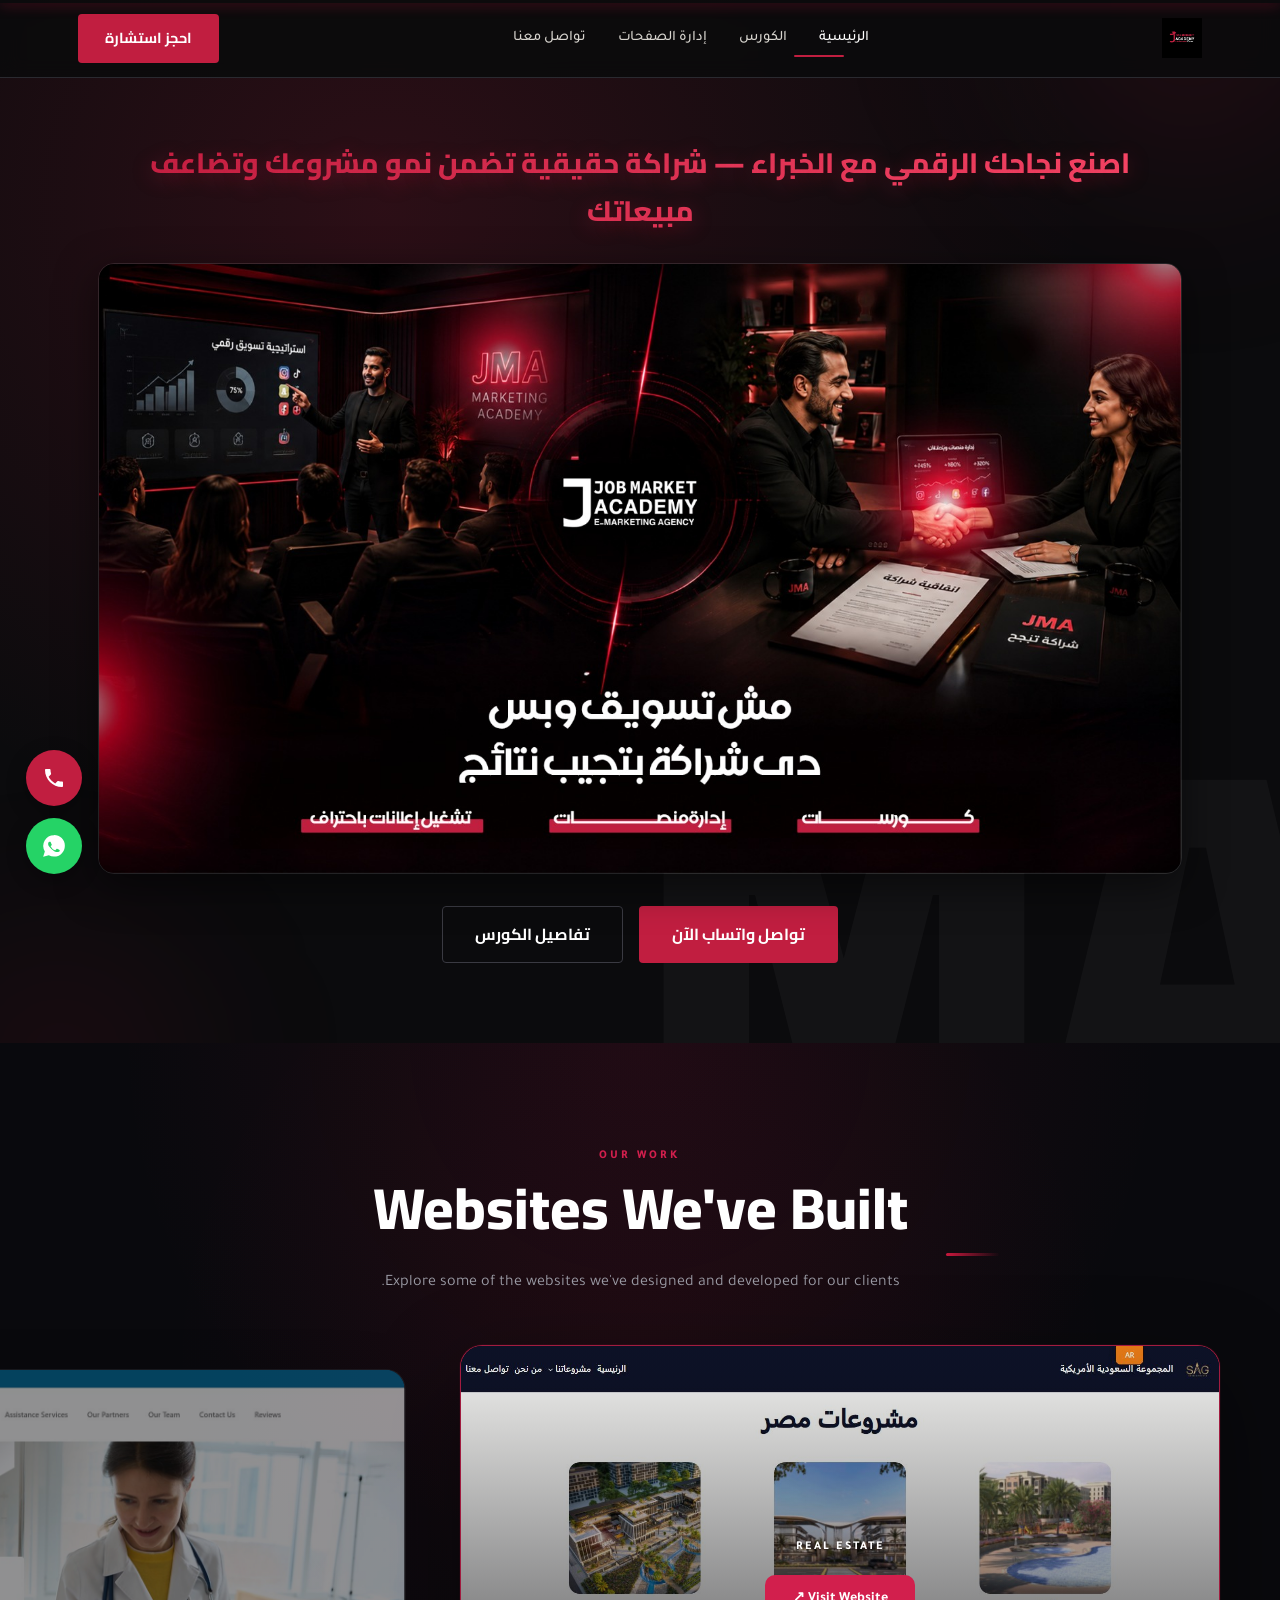
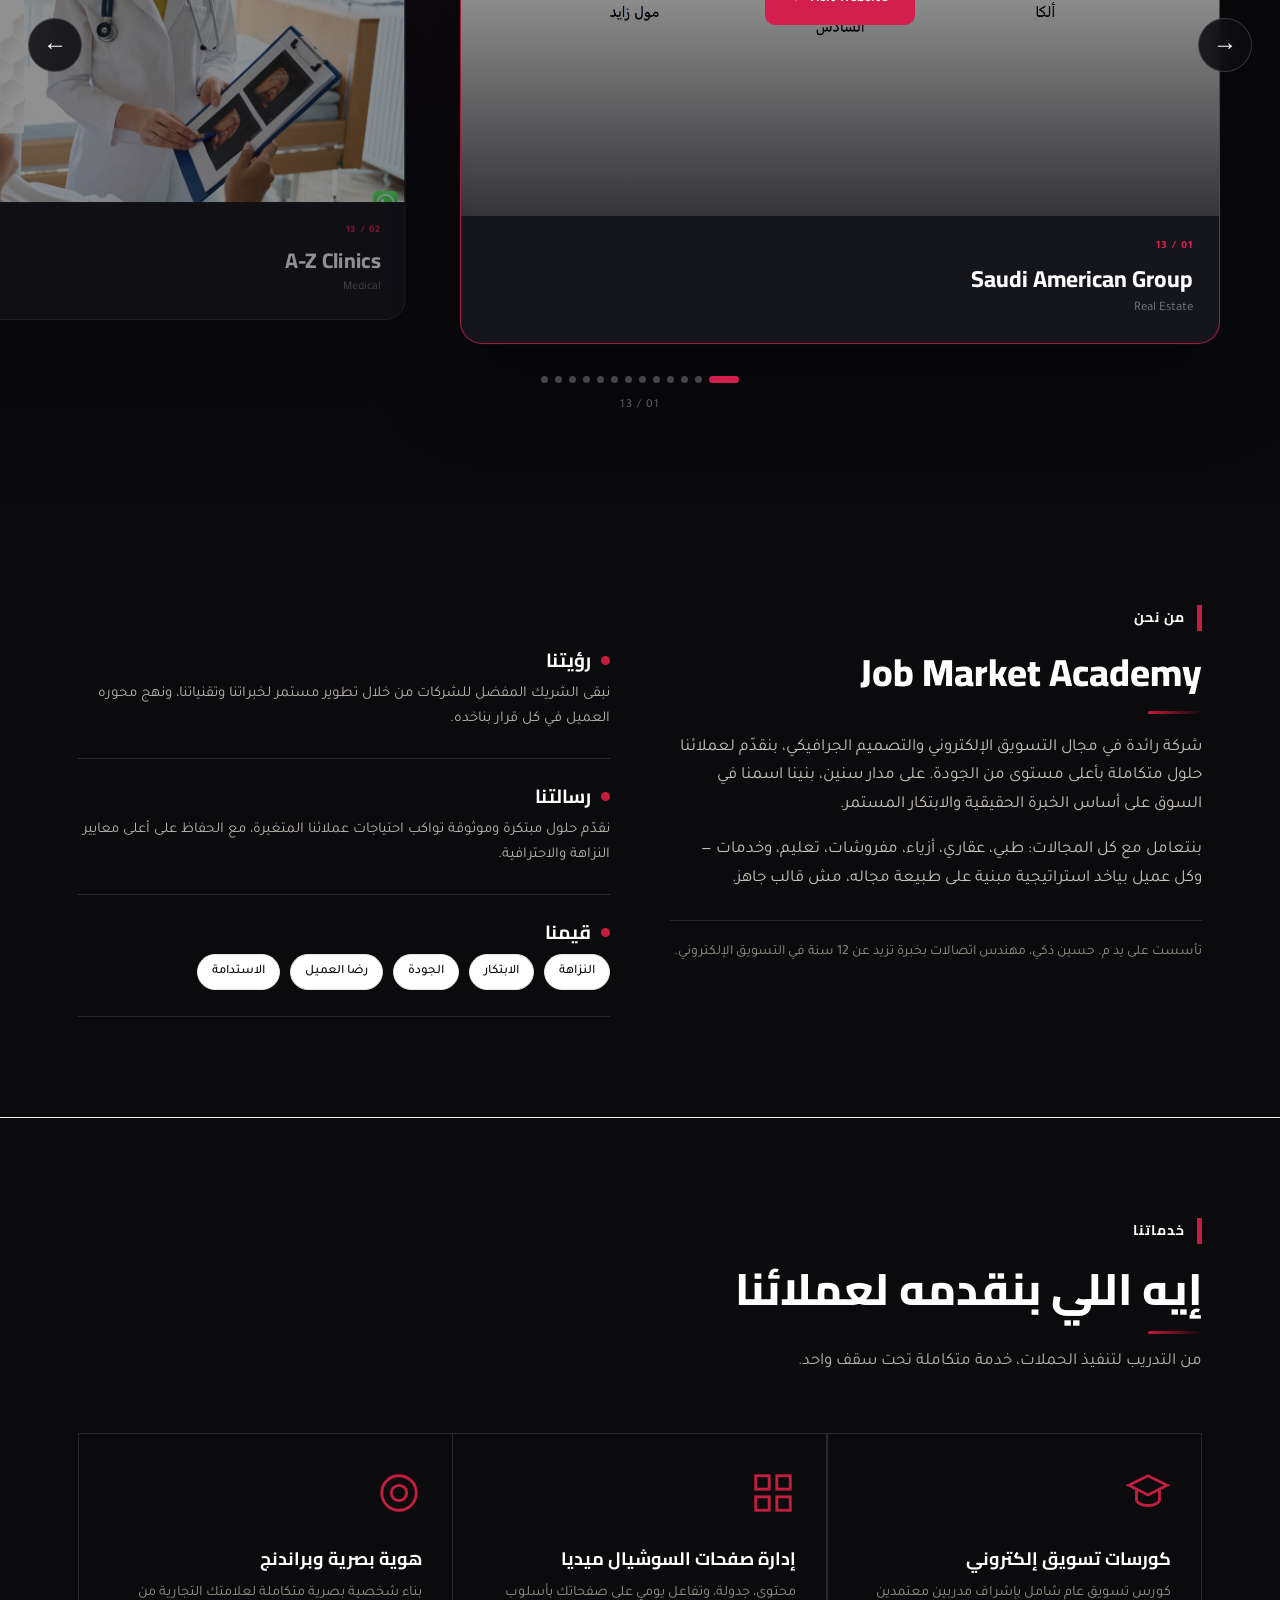
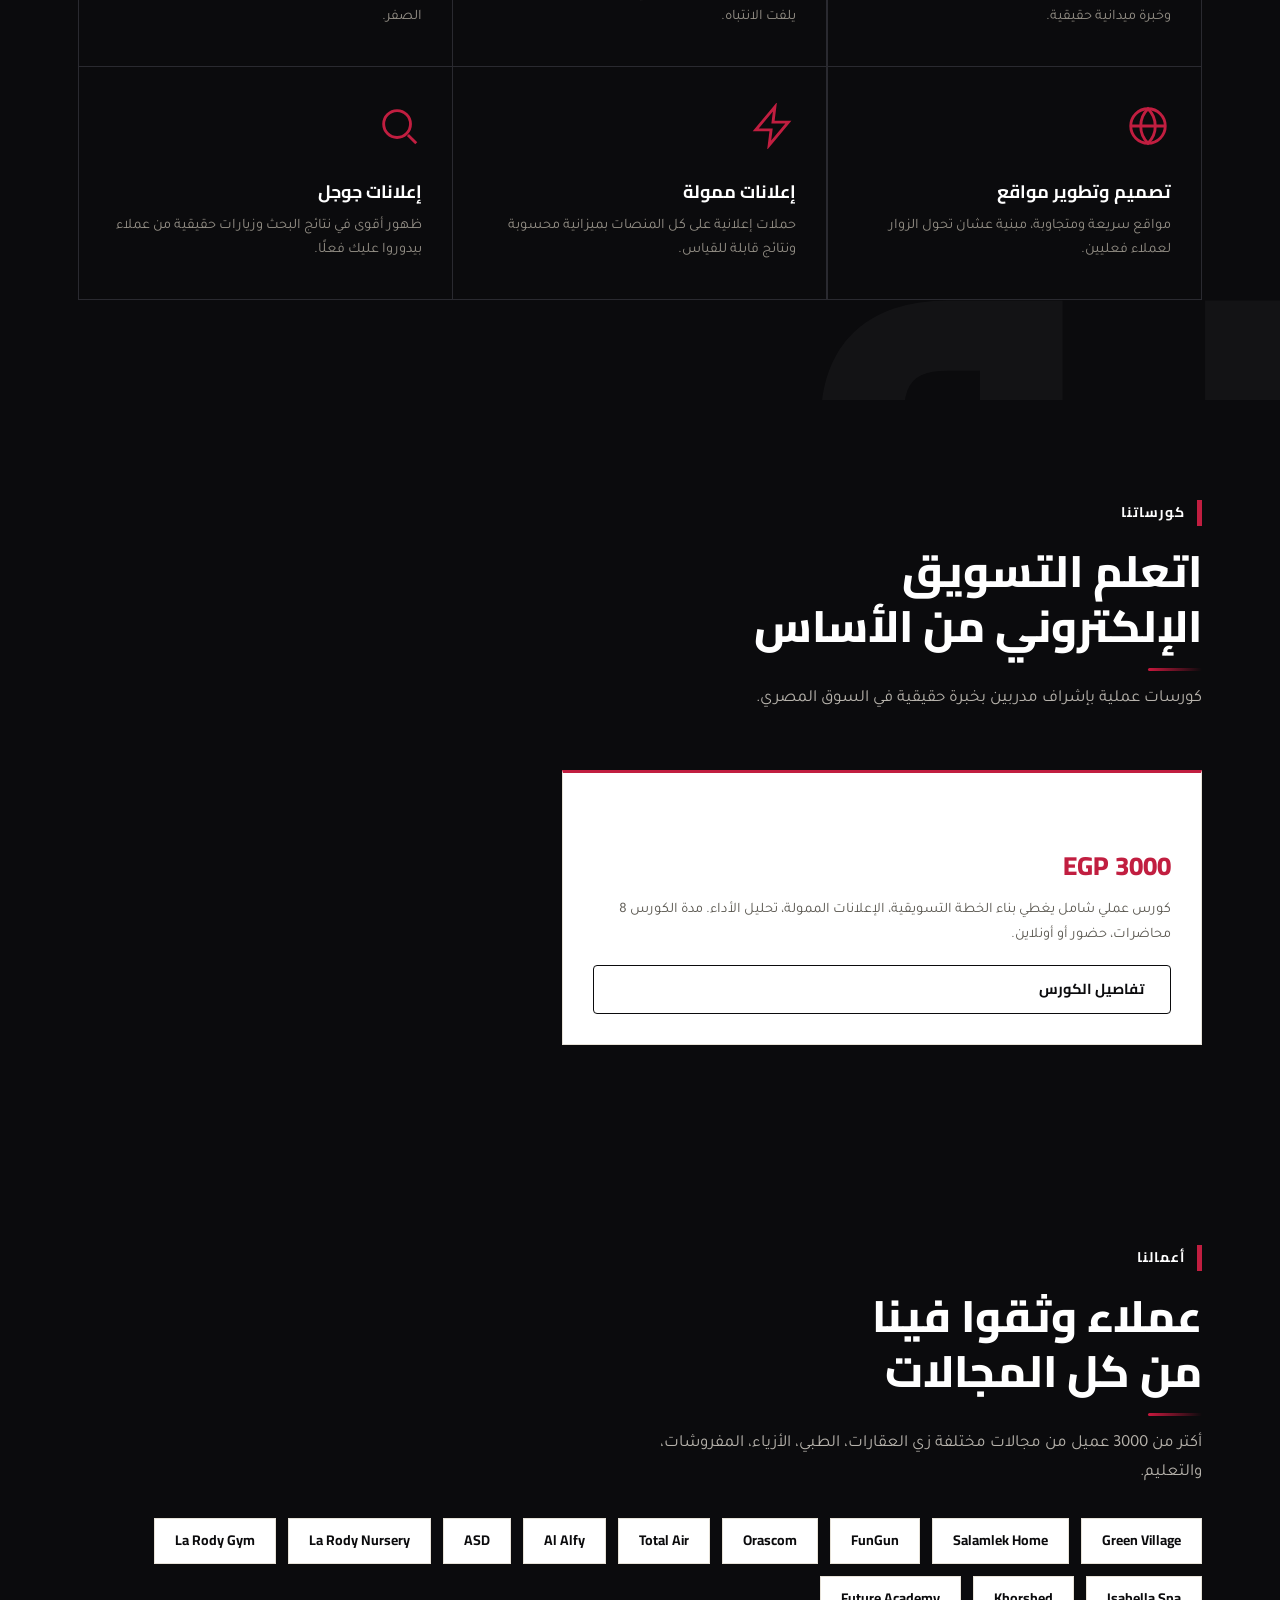
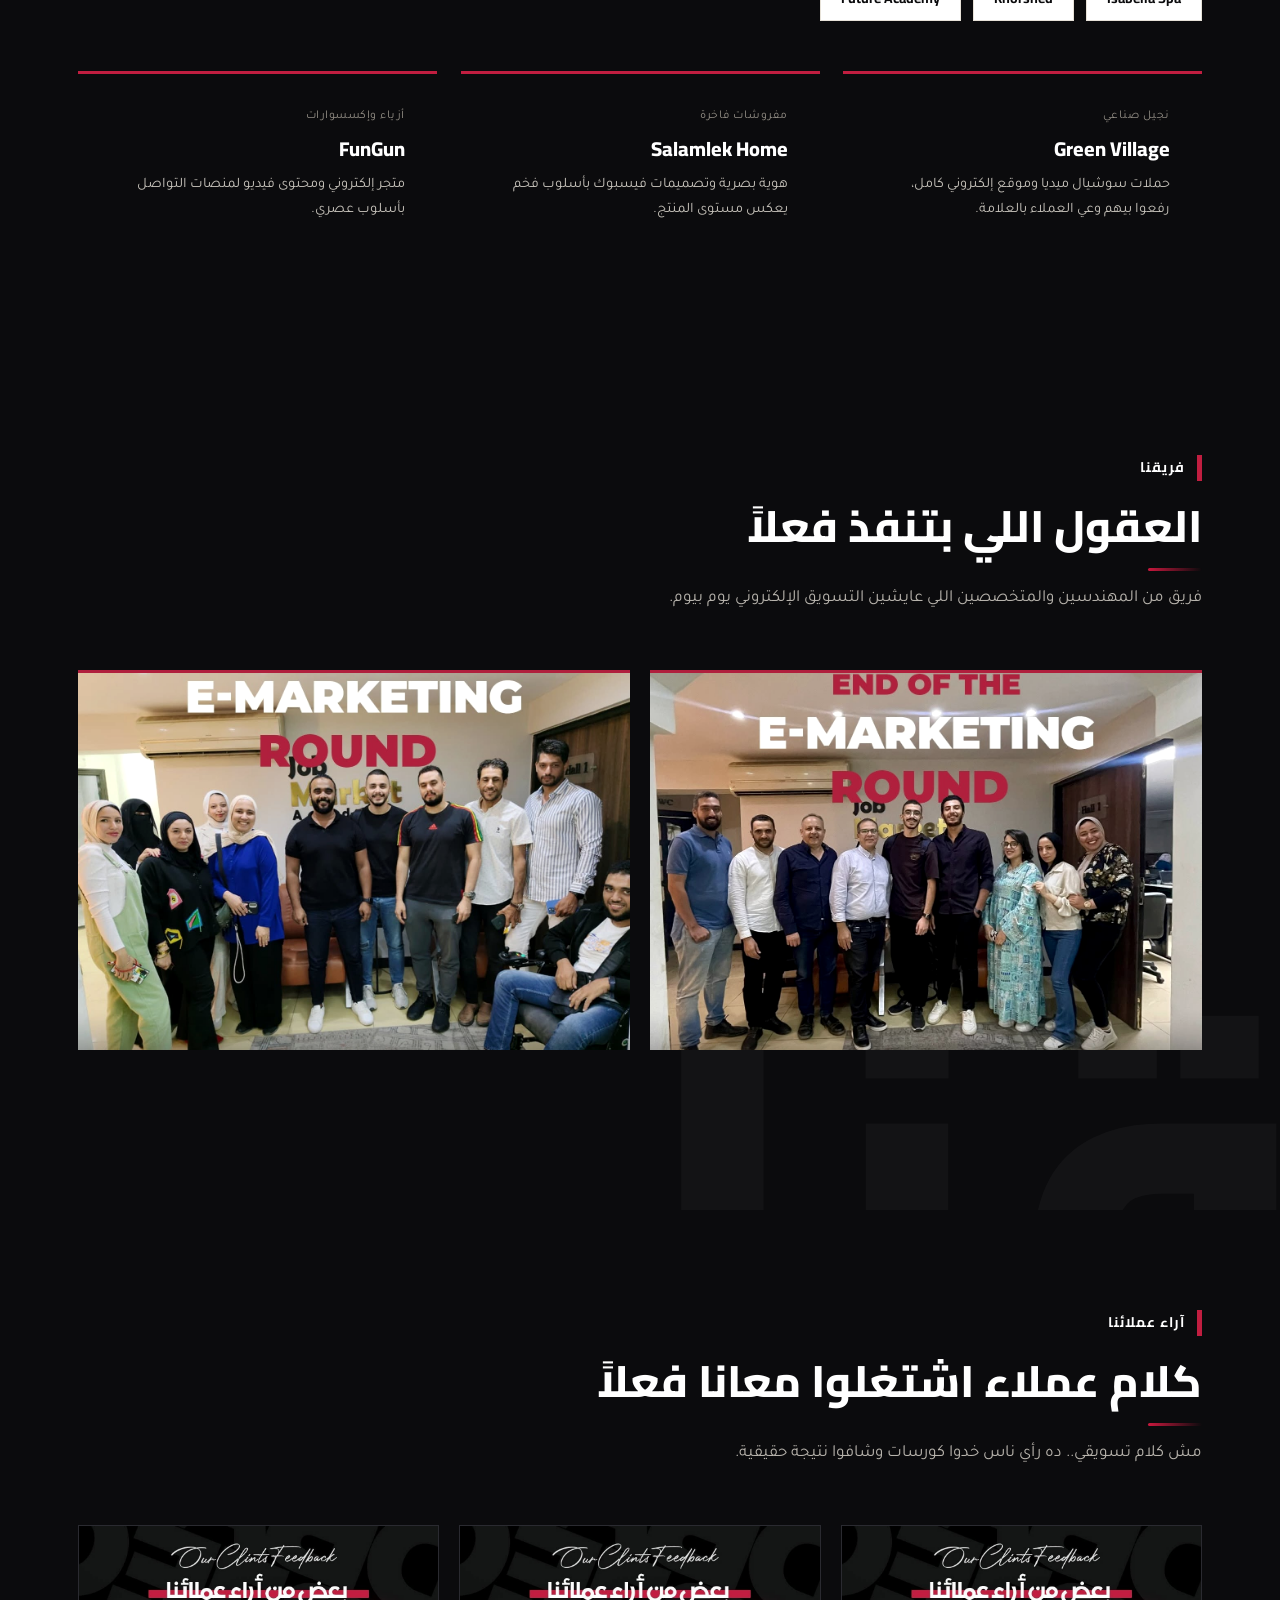
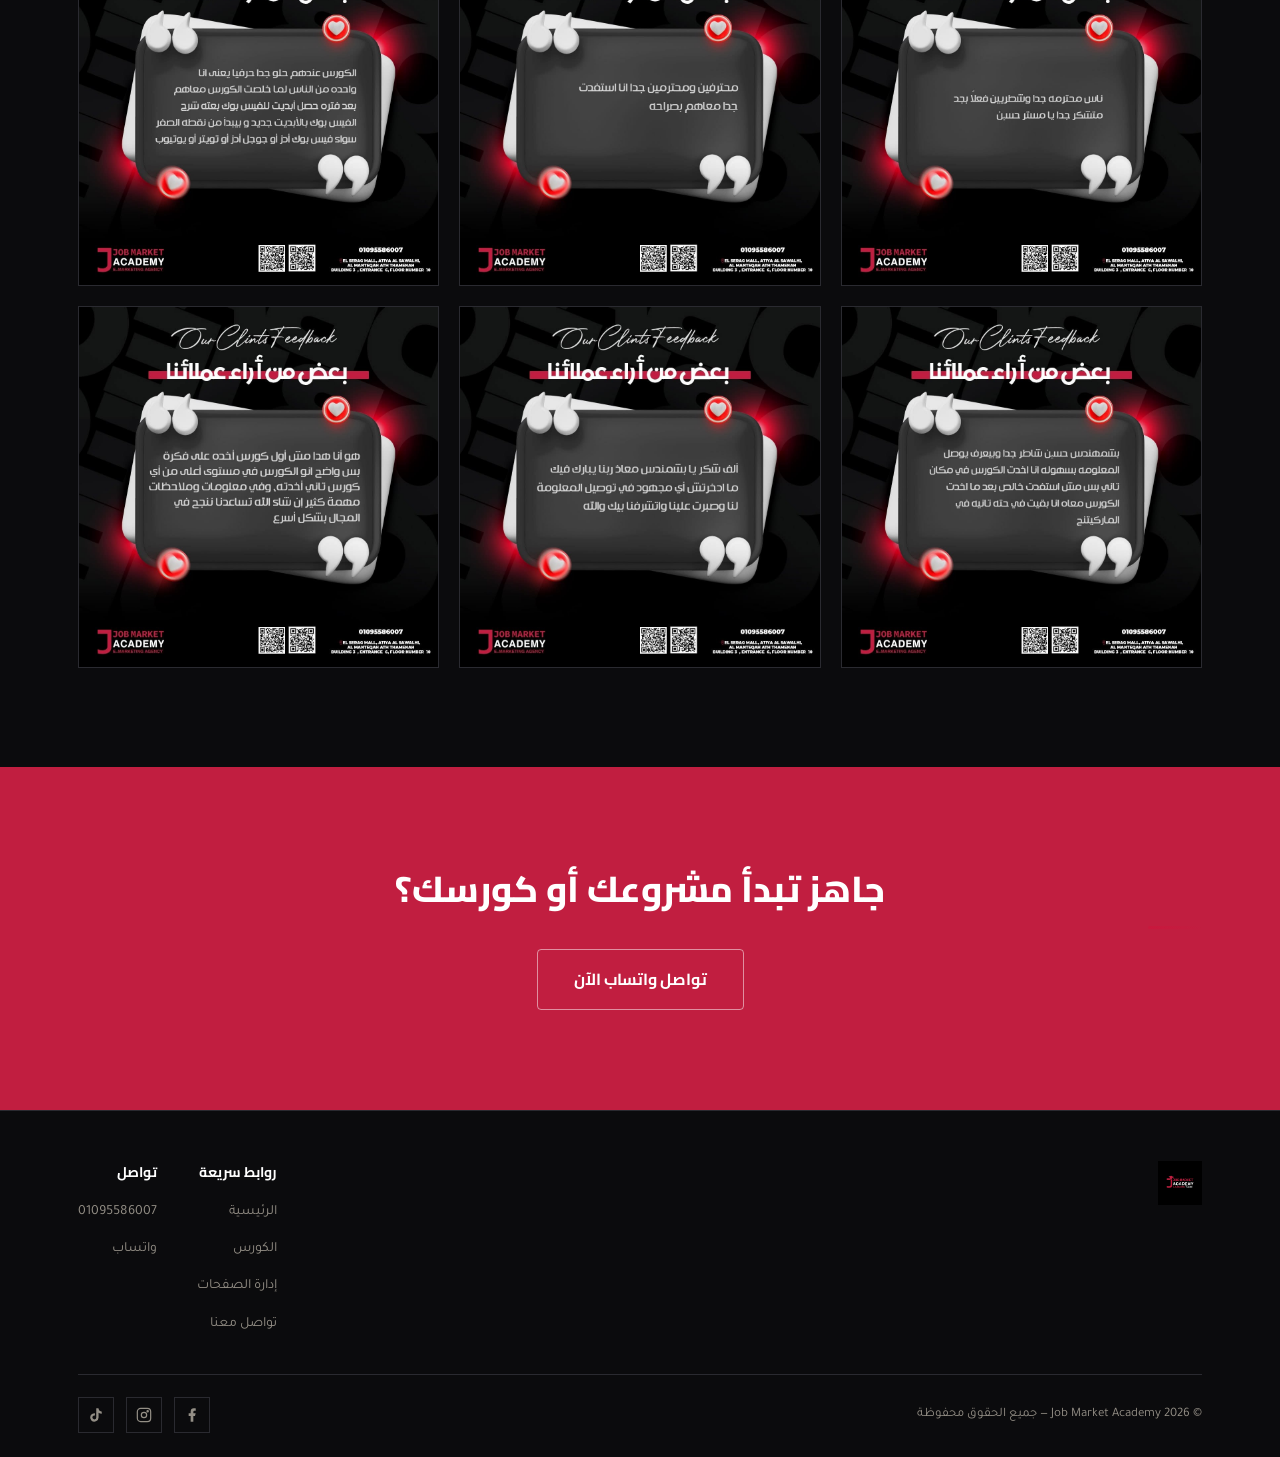
==== index.html @ 295893c8 "Update website showcase" ====
<!DOCTYPE html><html lang="ar" dir="rtl"><head><meta charset="UTF-8"><meta name="viewport" content="width=device-width, initial-scale=1.0"><title>Job Market Academy | وكالة تسويق إلكتروني وتصميم جرافيك</title><meta name="description" content="Job Market Academy - وكالة تسويق إلكتروني وتصميم جرافيك. كورسات تسويق، إدارة صفحات سوشيال ميديا، إعلانات ممولة، وأكتر من 3000 عميل بنينا لهم حضور رقمي حقيقي."><link rel="preconnect" href="https://fonts.googleapis.com"><link rel="preconnect" href="https://fonts.gstatic.com" crossorigin><link href="https://fonts.googleapis.com/css2?family=Cairo:wght@400;600;700;800;900&family=Tajawal:wght@300;400;500;700&display=swap" rel="stylesheet"><link rel="stylesheet" href="assets/style.css"><style> #hero{padding-top:180px; padding-bottom:120px; background:radial-gradient(ellipse at 30% 20%, rgba(193,30,64,.18), transparent 55%), var(--ink); min-height:100vh; display:flex; align-items:center;} .hero-grid{display:grid; grid-template-columns:1.15fr .85fr; gap:60px; align-items:center;} .hero-eyebrow{display:flex; align-items:center; gap:12px; margin-bottom:26px;} .hero-eyebrow::before{content:""; width:5px; height:26px; background:var(--crimson);} .hero-eyebrow span{font-family:'Cairo',sans-serif; font-weight:700; letter-spacing:1px; color:var(--white); font-size:14.5px;} #hero h1{font-size:clamp(24px, 3.4vw, 40px); font-weight:800; color:var(--white); max-width:680px;} #hero h1 em{color:var(--crimson); font-style:normal;} #hero .lead{margin-top:22px; font-size:18px; color:#c7c3bb; max-width:540px;} .hero-actions{display:flex; gap:16px; margin-top:38px; flex-wrap:wrap;} .hero-stats{display:flex; gap:0; margin-top:64px; border-top:1px solid var(--ink-line); padding-top:28px; max-width:600px;} .hero-stats div{flex:1; padding-left:24px; border-left:1px solid var(--ink-line);} .hero-stats div:last-child{border-left:none;} .hero-stats strong{display:block; font-family:'Cairo',sans-serif; font-size:30px; font-weight:800; color:var(--white);} .hero-stats span{font-size:12.5px; color:var(--slate);} .hero-visual{position:relative; display:flex; justify-content:center; align-items:center;} .hero-mark{width:100%; max-width:400px; aspect-ratio:1/1; position:relative;} .hero-mark svg{width:100%; height:100%;} .hero-mark-ring{position:absolute; inset:0; border:1px solid var(--ink-line); border-radius:50%; animation:spin 40s linear infinite;} .hero-mark-ring::before{content:""; position:absolute; top:-1px; left:50%; width:8px; height:8px; background:var(--crimson); border-radius:50%; transform:translateX(-50%); box-shadow:0 0 14px 3px var(--crimson-glow);} @keyframes spin{ to{ transform:rotate(360deg);} } .about-grid{display:grid; grid-template-columns:1fr 1fr; gap:60px; align-items:start;} .about-copy p{font-size:17px; color:#c7c3bb; margin-bottom:16px;} .about-copy h2{color:var(--white);} .about-copy .founder-line{margin-top:26px; padding-top:20px; border-top:1px solid var(--ink-line); font-size:14px; color:var(--slate);} .pillars{display:flex; flex-direction:column;} .pillar{padding:26px 0; border-bottom:1px solid var(--ink-line);} .pillar:first-child{padding-top:0;} .pillar h4{font-size:19px; font-weight:700; margin-bottom:8px; display:flex; align-items:center; gap:10px; color:var(--white);} .pillar h4::before{content:""; width:9px; height:9px; background:var(--crimson); border-radius:50%; flex-shrink:0;} .pillar p{color:#b7b3ac; font-size:15px;} .values-row{display:flex; flex-wrap:wrap; gap:10px; margin-top:10px;} .services-grid{display:grid; grid-template-columns:repeat(3, 1fr); gap:1px; background:var(--ink-line); border:1px solid var(--ink-line);} .service-card{background:var(--ink); padding:36px 30px; transition:background .25s;} .service-card:hover{background:var(--ink-soft);} .service-icon{width:46px; height:46px; margin-bottom:20px; color:var(--crimson);} .service-card h3{font-size:18px; font-weight:700; color:var(--white); margin-bottom:10px;} .service-card p{font-size:14.5px; color:var(--slate);} .courses-teaser{display:grid; grid-template-columns:repeat(2, 1fr); gap:24px;} .course-mini{background:var(--white); border:1px solid var(--paper-dim); border-top:3px solid var(--crimson); padding:30px; display:flex; flex-direction:column;} .course-mini .price{font-family:'Cairo',sans-serif; font-weight:800; font-size:26px; color:var(--crimson); margin:10px 0;} .course-mini h3{font-size:20px; font-weight:800; margin-bottom:6px;} .course-mini p{color:var(--slate-dark); font-size:14.5px; margin-bottom:18px; flex:1;} .portfolio-intro{display:flex; justify-content:space-between; align-items:flex-end; gap:30px; flex-wrap:wrap; margin-bottom:20px;} .case-grid{display:grid; grid-template-columns:repeat(3, 1fr); gap:24px;} .case-card{background:var(--ink); color:var(--white); padding:32px; position:relative; border-top:3px solid var(--crimson);} .case-card .tag{font-size:12px; color:var(--slate); letter-spacing:.5px; text-transform:uppercase; margin-bottom:10px; display:block;} .case-card h4{font-size:20px; font-weight:800; margin-bottom:12px;} .case-card p{font-size:14.5px; color:#c7c3bb;} .team-photos-row{display:grid; grid-template-columns:1fr 1fr; gap:20px; margin-bottom:60px;} .team-photos-row img{width:100%; height:380px; object-fit:cover; filter:grayscale(15%) contrast(1.05); border-top:3px solid var(--crimson);} @media (max-width: 640px){ .team-photos-row{grid-template-columns:1fr;} .team-photos-row img{height:280px;} } .testi-grid{display:grid; grid-template-columns:repeat(3, 1fr); gap:24px;} .testi-img-grid{display:grid; grid-template-columns:repeat(3, 1fr); gap:20px;} .testi-img-grid img{width:100%; border:1px solid var(--ink-line);} @media (max-width: 980px){ .testi-img-grid{grid-template-columns:repeat(2,1fr);} } @media (max-width: 640px){ .testi-img-grid{grid-template-columns:1fr;} } .testi-card{background:var(--ink); border:1px solid var(--ink-line); padding:34px 28px; position:relative; display:flex; flex-direction:column; min-height:220px;} .testi-quote{font-size:34px; color:var(--crimson); font-family:Georgia, serif; line-height:1; margin-bottom:14px;} .testi-card p{font-size:15px; color:#d8d5cf; flex:1;} .testi-card .who{margin-top:20px; padding-top:16px; border-top:1px solid var(--ink-line); font-family:'Cairo',sans-serif; font-size:13px; font-weight:700; color:var(--white);} .cta-band{background:var(--crimson); text-align:center;} .cta-band h2{color:var(--white); font-size:clamp(24px,3.6vw,36px); font-weight:800; margin-bottom:20px;} .cta-band .btn-outline-dark{border-color:rgba(255,255,255,.5); color:var(--white);} .cta-band .btn-outline-dark:hover{border-color:var(--white);} @media (max-width: 980px){ .hero-grid{grid-template-columns:1fr;} .hero-visual{display:none;} .about-grid{grid-template-columns:1fr; gap:40px;} .services-grid{grid-template-columns:repeat(2,1fr);} .case-grid{grid-template-columns:1fr;} .testi-grid{grid-template-columns:1fr;} .courses-teaser{grid-template-columns:1fr;} .hero-stats{flex-direction:column; gap:18px;} .hero-stats div{border-left:none; padding-left:0; border-bottom:1px solid var(--ink-line); padding-bottom:14px;} .hero-stats div:last-child{border-bottom:none;} } @media (max-width: 640px){ .services-grid{grid-template-columns:1fr;} } </style><!-- JMA-SMOOTH-UX-V1-START -->
<style id="jma-smooth-ux">

/* =========================================================
   GLOBAL SMOOTH EXPERIENCE
   ========================================================= */

html {
    scroll-behavior: smooth;
    scroll-padding-top: 90px;
}

body {
    overflow-x: hidden;
    -webkit-font-smoothing: antialiased;
    text-rendering: optimizeLegibility;
}

/* Smooth selection */
::selection {
    background: #d7194b;
    color: #ffffff;
}

/* Smooth scrollbar */
html {
    scrollbar-width: thin;
    scrollbar-color: #d7194b #0a0a0d;
}

html::-webkit-scrollbar {
    width: 8px;
}

html::-webkit-scrollbar-track {
    background: #0a0a0d;
}

html::-webkit-scrollbar-thumb {
    background: linear-gradient(
        180deg,
        #d7194b,
        #8f1235
    );
    border-radius: 20px;
}

/* =========================================================
   GLOBAL SECTION REVEAL
   ========================================================= */

.jma-reveal {
    opacity: 0;
    transform: translate3d(70px, 0, 0);
    transition:
        opacity 0.9s cubic-bezier(.22, 1, .36, 1),
        transform 0.9s cubic-bezier(.22, 1, .36, 1);
    will-change: opacity, transform;
}

.jma-reveal.jma-visible {
    opacity: 1;
    transform: translate3d(0, 0, 0);
}

/* From left */
.jma-reveal-left {
    opacity: 0;
    transform: translate3d(-70px, 0, 0);
    transition:
        opacity 0.9s cubic-bezier(.22, 1, .36, 1),
        transform 0.9s cubic-bezier(.22, 1, .36, 1);
}

.jma-reveal-left.jma-visible {
    opacity: 1;
    transform: translate3d(0, 0, 0);
}

/* From right */
.jma-reveal-right {
    opacity: 0;
    transform: translate3d(70px, 0, 0);
    transition:
        opacity 0.9s cubic-bezier(.22, 1, .36, 1),
        transform 0.9s cubic-bezier(.22, 1, .36, 1);
}

.jma-reveal-right.jma-visible {
    opacity: 1;
    transform: translate3d(0, 0, 0);
}

/* =========================================================
   SECTION TRANSITIONS
   ========================================================= */

section {
    position: relative;
    isolation: isolate;
}

/* Subtle section movement */
section {
    transition:
        background-color 0.5s ease,
        border-color 0.5s ease;
}

/* =========================================================
   STAGGERED CONTENT
   ========================================================= */

.jma-stagger > * {
    opacity: 0;
    transform: translateY(25px);
    transition:
        opacity 0.7s cubic-bezier(.22, 1, .36, 1),
        transform 0.7s cubic-bezier(.22, 1, .36, 1);
}

.jma-stagger.jma-visible > *:nth-child(1) {
    transition-delay: .05s;
}

.jma-stagger.jma-visible > *:nth-child(2) {
    transition-delay: .12s;
}

.jma-stagger.jma-visible > *:nth-child(3) {
    transition-delay: .19s;
}

.jma-stagger.jma-visible > *:nth-child(4) {
    transition-delay: .26s;
}

.jma-stagger.jma-visible > *:nth-child(5) {
    transition-delay: .33s;
}

.jma-stagger.jma-visible > *:nth-child(6) {
    transition-delay: .40s;
}

.jma-stagger.jma-visible > *:nth-child(7) {
    transition-delay: .47s;
}

.jma-stagger.jma-visible > * {
    opacity: 1;
    transform: translateY(0);
}

/* =========================================================
   GLOBAL HEADINGS
   ========================================================= */

section h1,
section h2,
section h3 {
    text-wrap: balance;
}

section h2 {
    transition:
        transform .5s ease,
        opacity .5s ease;
}

/* =========================================================
   GLOBAL BUTTON EFFECT
   ========================================================= */

a,
button {
    -webkit-tap-highlight-color: transparent;
}

button,
.btn,
a[class*="btn"],
a[class*="button"] {
    transition:
        transform .25s cubic-bezier(.22, 1, .36, 1),
        box-shadow .25s ease,
        background-color .25s ease,
        border-color .25s ease,
        color .25s ease;
}

button:hover,
.btn:hover,
a[class*="btn"]:hover,
a[class*="button"]:hover {
    transform: translateY(-3px);
}

button:active,
.btn:active,
a[class*="btn"]:active,
a[class*="button"]:active {
    transform: translateY(-1px) scale(.98);
}

/* =========================================================
   LINKS
   ========================================================= */

a {
    transition:
        color .25s ease,
        opacity .25s ease,
        transform .25s ease;
}

/* =========================================================
   CARDS
   ========================================================= */

.card,
.service-card,
.course-card,
.team-card,
.testimonial-card,
.portfolio-card,
.case-card,
.project-card,
[class*="card"] {
    transition:
        transform .45s cubic-bezier(.22, 1, .36, 1),
        box-shadow .45s ease,
        border-color .35s ease;
}

.card:hover,
.service-card:hover,
.course-card:hover,
.team-card:hover,
.testimonial-card:hover,
.portfolio-card:hover,
.case-card:hover,
.project-card:hover,
[class*="card"]:hover {
    transform: translateY(-7px);
}

/* =========================================================
   IMAGES
   ========================================================= */

section img {
    transition:
        transform .7s cubic-bezier(.22, 1, .36, 1),
        filter .5s ease;
}

section a:hover img {
    transform: scale(1.035);
}

/* Don't interfere with logos */
header img,
nav img,
footer img {
    transition:
        opacity .25s ease,
        transform .25s ease;
}

header img:hover,
nav img:hover,
footer img:hover {
    transform: scale(1.03);
}

/* =========================================================
   INPUTS
   ========================================================= */

input,
textarea,
select {
    transition:
        border-color .25s ease,
        box-shadow .25s ease,
        transform .25s ease;
}

input:focus,
textarea:focus,
select:focus {
    outline: none;
    transform: translateY(-1px);
}

/* =========================================================
   FLOATING ACTION BUTTONS
   ========================================================= */

.float-btn,
.float-action,
.whatsapp-btn,
.call-btn {
    transition:
        transform .3s cubic-bezier(.22, 1, .36, 1),
        box-shadow .3s ease;
}

.float-btn:hover,
.float-action:hover,
.whatsapp-btn:hover,
.call-btn:hover {
    transform: translateY(-5px) scale(1.05);
}

/* =========================================================
   NAVBAR
   ========================================================= */

nav,
header {
    transition:
        background-color .35s ease,
        box-shadow .35s ease,
        backdrop-filter .35s ease;
}

/* =========================================================
   HERO
   ========================================================= */

#hero {
    overflow: hidden;
}

#hero::before {
    content: "";
    position: absolute;
    width: 420px;
    height: 420px;
    border-radius: 50%;
    background: rgba(215, 25, 75, .07);
    filter: blur(80px);
    top: -180px;
    right: -120px;
    pointer-events: none;
    animation: jmaFloatGlow 8s ease-in-out infinite;
}

#hero::after {
    content: "";
    position: absolute;
    width: 300px;
    height: 300px;
    border-radius: 50%;
    background: rgba(215, 25, 75, .045);
    filter: blur(70px);
    bottom: -120px;
    left: -80px;
    pointer-events: none;
    animation: jmaFloatGlow 10s ease-in-out infinite reverse;
}

@keyframes jmaFloatGlow {
    0%, 100% {
        transform: translate3d(0, 0, 0) scale(1);
    }
    50% {
        transform: translate3d(0, 25px, 0) scale(1.08);
    }
}

/* =========================================================
   SECTION DIVIDERS
   ========================================================= */

.jma-section-line {
    width: 70px;
    height: 3px;
    margin: 15px auto 30px;
    border-radius: 10px;
    background: linear-gradient(
        90deg,
        transparent,
        #d7194b,
        transparent
    );
}

/* =========================================================
   CURSOR-LIKE HOVER FEEL
   ========================================================= */

.portfolio-card:hover,
.service-card:hover,
.course-card:hover,
.team-card:hover,
.testimonial-card:hover {
    box-shadow:
        0 18px 45px rgba(0, 0, 0, .28),
        0 0 0 1px rgba(215, 25, 75, .12);
}

/* =========================================================
   WEBSITE SHOWCASE
   ========================================================= */

#website-showcase,
.website-showcase {
    scroll-margin-top: 90px;
}

#website-showcase .ws-card,
.website-showcase .ws-card {
    transition:
        transform .6s cubic-bezier(.22, 1, .36, 1),
        opacity .5s ease,
        box-shadow .5s ease;
}

#website-showcase .ws-card:hover,
.website-showcase .ws-card:hover {
    transform: translateY(-8px) scale(1.005);
}

/* =========================================================
   MOBILE
   ========================================================= */

@media (max-width: 768px) {

    html {
        scroll-padding-top: 70px;
    }

    .jma-reveal,
    .jma-reveal-left,
    .jma-reveal-right {
        transform: translate3d(0, 45px, 0);
    }

    .jma-reveal.jma-visible,
    .jma-reveal-left.jma-visible,
    .jma-reveal-right.jma-visible {
        transform: translate3d(0, 0, 0);
    }

    .card:hover,
    .service-card:hover,
    .course-card:hover,
    .team-card:hover,
    .testimonial-card:hover,
    .portfolio-card:hover,
    .case-card:hover,
    .project-card:hover,
    [class*="card"]:hover {
        transform: translateY(-3px);
    }

    #hero::before {
        width: 260px;
        height: 260px;
    }

    #hero::after {
        width: 220px;
        height: 220px;
    }
}

/* =========================================================
   REDUCED MOTION ACCESSIBILITY
   ========================================================= */

@media (prefers-reduced-motion: reduce) {

    html {
        scroll-behavior: auto;
    }

    *,
    *::before,
    *::after {
        animation-duration: .01ms !important;
        animation-iteration-count: 1 !important;
        transition-duration: .01ms !important;
    }

    .jma-reveal,
    .jma-reveal-left,
    .jma-reveal-right,
    .jma-stagger > * {
        opacity: 1 !important;
        transform: none !important;
    }
}

</style>
<!-- JMA-SMOOTH-UX-V1-END -->
<!-- JMA-PRO-MOTION-START -->

<style id="jma-professional-motion">

/* ==========================================================
   GLOBAL
   ========================================================== */

html {
    scroll-behavior: smooth;
    scroll-padding-top: 90px;
}

body {
    overflow-x: hidden;
    text-rendering: optimizeLegibility;
    -webkit-font-smoothing: antialiased;
}

/* Selection */

::selection {
    background: rgba(201, 24, 61, 0.90);
    color: #fff;
}

/* Scrollbar */

html::-webkit-scrollbar {
    width: 8px;
}

html::-webkit-scrollbar-track {
    background: #08090d;
}

html::-webkit-scrollbar-thumb {
    background: linear-gradient(
        180deg,
        #c9183d,
        #7b1029
    );
    border-radius: 20px;
}

html::-webkit-scrollbar-thumb:hover {
    background: #e11d48;
}


/* ==========================================================
   SCROLL PROGRESS
   ========================================================== */

#jma-scroll-progress {
    position: fixed;
    top: 0;
    left: 0;
    width: 0%;
    height: 3px;
    z-index: 999999;
    background: linear-gradient(
        90deg,
        #c9183d,
        #ff315b,
        #c9183d
    );
    box-shadow: 0 0 14px rgba(201, 24, 61, .75);
    transition: width .08s linear;
}


/* ==========================================================
   NAVBAR
   ========================================================== */

header,
nav {
    transition:
        background .45s ease,
        box-shadow .45s ease,
        backdrop-filter .45s ease,
        transform .45s ease;
}

.jma-nav-scrolled {
    background: rgba(8, 9, 13, .86) !important;
    backdrop-filter: blur(18px);
    -webkit-backdrop-filter: blur(18px);
    box-shadow:
        0 10px 40px rgba(0, 0, 0, .28),
        inset 0 -1px 0 rgba(255,255,255,.05);
}


/* ==========================================================
   SECTIONS - MAIN REVEAL SYSTEM
   ========================================================== */

main section,
section[id] {

    will-change: transform, opacity;

}

/* Initial hidden state */

.jma-reveal {
    opacity: 0;
    transform: translate3d(0, 70px, 0);
    transition:
        opacity 1.05s cubic-bezier(.16, 1, .3, 1),
        transform 1.15s cubic-bezier(.16, 1, .3, 1);
}

/* Left */

.jma-reveal-left {
    opacity: 0;
    transform: translate3d(-90px, 30px, 0);
    transition:
        opacity 1.15s cubic-bezier(.16, 1, .3, 1),
        transform 1.25s cubic-bezier(.16, 1, .3, 1);
}

/* Right */

.jma-reveal-right {
    opacity: 0;
    transform: translate3d(90px, 30px, 0);
    transition:
        opacity 1.15s cubic-bezier(.16, 1, .3, 1),
        transform 1.25s cubic-bezier(.16, 1, .3, 1);
}

/* Active */

.jma-reveal.is-visible,
.jma-reveal-left.is-visible,
.jma-reveal-right.is-visible {
    opacity: 1;
    transform: translate3d(0, 0, 0);
}


/* ==========================================================
   SECTION CONTENT STAGGER
   ========================================================== */

.jma-stagger > * {
    opacity: 0;
    transform: translate3d(0, 28px, 0);
    transition:
        opacity .85s cubic-bezier(.16, 1, .3, 1),
        transform .95s cubic-bezier(.16, 1, .3, 1);
}

.jma-stagger.is-visible > * {
    opacity: 1;
    transform: translate3d(0, 0, 0);
}

.jma-stagger.is-visible > *:nth-child(1) {
    transition-delay: .08s;
}

.jma-stagger.is-visible > *:nth-child(2) {
    transition-delay: .16s;
}

.jma-stagger.is-visible > *:nth-child(3) {
    transition-delay: .24s;
}

.jma-stagger.is-visible > *:nth-child(4) {
    transition-delay: .32s;
}

.jma-stagger.is-visible > *:nth-child(5) {
    transition-delay: .40s;
}

.jma-stagger.is-visible > *:nth-child(6) {
    transition-delay: .48s;
}

.jma-stagger.is-visible > *:nth-child(7) {
    transition-delay: .56s;
}

.jma-stagger.is-visible > *:nth-child(8) {
    transition-delay: .64s;
}


/* ==========================================================
   CARDS
   ========================================================== */

.card,
.service-card,
.course-card,
.team-card,
.testimonial-card,
.portfolio-card,
.project-card,
.case-card {

    transition:
        transform .55s cubic-bezier(.16, 1, .3, 1),
        box-shadow .55s ease,
        border-color .45s ease;

    will-change: transform;
}

.card:hover,
.service-card:hover,
.course-card:hover,
.team-card:hover,
.testimonial-card:hover,
.portfolio-card:hover,
.project-card:hover,
.case-card:hover {

    transform: translateY(-8px);

    box-shadow:
        0 22px 55px rgba(0,0,0,.30),
        0 0 0 1px rgba(201,24,61,.10);

}


/* ==========================================================
   IMAGES
   ========================================================== */

img {

    transition:
        transform .8s cubic-bezier(.16, 1, .3, 1),
        filter .5s ease;

}

.card:hover img,
.service-card:hover img,
.portfolio-card:hover img,
.project-card:hover img {

    transform: scale(1.035);

}


/* ==========================================================
   BUTTONS
   ========================================================== */

a,
button {

    -webkit-tap-highlight-color: transparent;

}

button,
.btn,
.cta,
a[class*="btn"],
a[class*="button"] {

    transition:
        transform .35s cubic-bezier(.16, 1, .3, 1),
        box-shadow .35s ease,
        background .35s ease,
        border-color .35s ease;

}

button:hover,
.btn:hover,
.cta:hover,
a[class*="btn"]:hover,
a[class*="button"]:hover {

    transform: translateY(-3px);

    box-shadow:
        0 12px 30px rgba(201,24,61,.22);

}

button:active,
.btn:active,
.cta:active,
a[class*="btn"]:active,
a[class*="button"]:active {

    transform: translateY(-1px) scale(.98);

}


/* ==========================================================
   HERO
   ========================================================== */

#hero {

    position: relative;
    overflow: hidden;

}

#hero::before {

    content: "";

    position: absolute;

    width: 520px;
    height: 520px;

    top: -240px;
    right: -170px;

    background:
        radial-gradient(
            circle,
            rgba(201,24,61,.16) 0%,
            rgba(201,24,61,.05) 38%,
            transparent 70%
        );

    pointer-events: none;

    animation:
        jmaHeroGlow 9s ease-in-out infinite alternate;

}

#hero::after {

    content: "";

    position: absolute;

    width: 420px;
    height: 420px;

    bottom: -230px;
    left: -150px;

    background:
        radial-gradient(
            circle,
            rgba(201,24,61,.10) 0%,
            transparent 70%
        );

    pointer-events: none;

    animation:
        jmaHeroGlow 11s ease-in-out infinite alternate-reverse;

}

@keyframes jmaHeroGlow {

    from {
        transform: translate3d(0,0,0) scale(1);
    }

    to {
        transform: translate3d(30px,20px,0) scale(1.12);
    }

}


/* ==========================================================
   HEADINGS
   ========================================================== */

section h1,
section h2 {

    text-wrap: balance;

}

section h2 {

    position: relative;

}

section h2::after {

    content: "";

    display: block;

    width: 54px;
    height: 3px;

    margin-top: 14px;

    background:
        linear-gradient(
            90deg,
            #c9183d,
            transparent
        );

    border-radius: 50px;

}


/* ==========================================================
   FLOATING CONTACT BUTTONS
   ========================================================== */

.float-btn,
.float-actions a {

    transition:
        transform .35s cubic-bezier(.16,1,.3,1),
        box-shadow .35s ease;

}

.float-btn:hover,
.float-actions a:hover {

    transform:
        translateY(-5px)
        scale(1.06);

    box-shadow:
        0 15px 35px rgba(0,0,0,.30);

}


/* ==========================================================
   WEBSITE SHOWCASE
   ========================================================== */

#website-showcase {

    position: relative;

    overflow: hidden;

}

#website-showcase::before {

    content: "";

    position: absolute;

    inset: 0;

    pointer-events: none;

    background:
        radial-gradient(
            circle at 50% 30%,
            rgba(201,24,61,.07),
            transparent 48%
        );

}

#website-showcase .ws-card {

    transition:
        transform .75s cubic-bezier(.16,1,.3,1),
        opacity .65s ease,
        filter .65s ease,
        box-shadow .65s ease;

}

#website-showcase .ws-card:hover {

    transform:
        translateY(-8px)
        scale(1.01);

    box-shadow:
        0 30px 70px rgba(0,0,0,.35),
        0 0 0 1px rgba(201,24,61,.15);

}


/* ==========================================================
   LINKS
   ========================================================== */

a {

    transition:
        color .3s ease,
        opacity .3s ease;

}


/* ==========================================================
   REDUCE MOTION
   ========================================================== */

@media (prefers-reduced-motion: reduce) {

    html {
        scroll-behavior: auto;
    }

    *,
    *::before,
    *::after {

        animation-duration: .01ms !important;
        animation-iteration-count: 1 !important;
        transition-duration: .01ms !important;
        scroll-behavior: auto !important;

    }

}


/* ==========================================================
   MOBILE
   ========================================================== */

@media (max-width: 768px) {

    .jma-reveal-left {
        transform: translate3d(-45px, 20px, 0);
    }

    .jma-reveal-right {
        transform: translate3d(45px, 20px, 0);
    }

    .jma-reveal {
        transform: translate3d(0, 40px, 0);
    }

    .jma-reveal.is-visible,
    .jma-reveal-left.is-visible,
    .jma-reveal-right.is-visible {

        transform: translate3d(0,0,0);

    }

    #hero::before {
        width: 300px;
        height: 300px;
    }

    #hero::after {
        width: 250px;
        height: 250px;
    }

}


/* ==========================================================
   FOCUS ACCESSIBILITY
   ========================================================== */

a:focus-visible,
button:focus-visible {

    outline: 2px solid #ff315b;
    outline-offset: 4px;

}

</style>

<!-- JMA-PRO-MOTION-END --></head><body><header><div class="nav-wrap"><div class="brand"><a href="./"><img src="assets/logo.jpg" alt="Job Market Academy"></a></div><nav class="links"><a href="./" class="active">الرئيسية</a><a href="course">الكورس</a><a href="management">إدارة الصفحات</a><a href="contact">تواصل معنا</a></nav><div class="nav-cta"><a href="https://wa.me/201119916229" target="_blank" class="btn btn-primary">احجز استشارة</a><button class="burger" id="burgerBtn" aria-label="فتح القائمة"><span></span><span></span><span></span></button></div></div></header><div class="overlay" id="overlay"></div><div class="mobile-nav" id="mobileNav"><button class="mobile-nav-close" id="closeNav">✕</button><a href="./">الرئيسية</a><a href="course">الكورس</a><a href="management">إدارة الصفحات</a><a href="contact">تواصل معنا</a></div><section id="hero" class="on-dark" style="padding-top:140px; padding-bottom:80px;"><div class="watermark">MARKET</div><div class="container" style="max-width:1140px; margin:0 auto; text-align:center;"><div class="hero-top-badge" style="margin-bottom:28px;"><span style="display:inline-block; font-family:'Cairo',sans-serif; font-weight:800; font-size:clamp(18px, 2.5vw, 28px); color:var(--white); background:linear-gradient(135deg, var(--crimson), #ff4d6d); -webkit-background-clip:text; -webkit-text-fill-color:transparent; text-shadow:0 4px 20px rgba(193,30,64,0.4);"> اصنع نجاحك الرقمي مع الخبراء — شراكة حقيقية تضمن نمو مشروعك وتضاعف مبيعاتك </span></div><div class="hero-banner-wrap" style="width:100%;"><picture class="hero-banner-picture"><source media="(max-width: 768px)" srcset="assets/hero-banner-mobile.jpg"><img src="assets/hero-banner-desktop.jpg" alt="Job Market Academy Banner" class="hero-banner-img" style="width:100%; height:auto; border-radius:16px; box-shadow:0 12px 40px rgba(0,0,0,0.5); border:1px solid rgba(255,255,255,0.1);"></picture><div class="hero-actions" style="margin-top:32px; justify-content:center; display:flex; gap:16px; flex-wrap:wrap;"><a href="https://wa.me/201119916229" target="_blank" class="btn btn-primary" style="padding:14px 32px; font-size:16px;">تواصل واتساب الآن</a><a href="course" class="btn btn-outline-dark" style="padding:14px 32px; font-size:16px;">تفاصيل الكورس</a></div></div></div></section>

<section class="portfolio-sites-v2" id="website-showcase">

  <div class="psv2-heading">
    <span class="psv2-kicker">OUR WORK</span>
    <h2>Websites We've Built</h2>
    <p>Explore some of the websites we've designed and developed for our clients.</p>
  </div>

  <div class="psv2-slider">

    <button class="psv2-arrow psv2-prev" type="button" aria-label="Previous website">
      &#8592;
    </button>

    <div class="psv2-viewport">
      <div class="psv2-track">

        <article class="psv2-card">
          <div class="psv2-image">
            <img src="assets/website-showcase/01-saudi-american-group.jpg" alt="Saudi American Group">
            <div class="psv2-hover">
              <span>REAL ESTATE</span>
              <a href="https://saudiamericangroup.com/ar/egypt-projects/" target="_blank" rel="noopener">Visit Website ↗</a>
            </div>
          </div>
          <div class="psv2-info">
            <div>
              <small>01 / 13</small>
              <h3>Saudi American Group</h3>
              <p>Real Estate</p>
            </div>
          </div>
        </article>

        <article class="psv2-card">
          <div class="psv2-image">
            <img src="assets/website-showcase/02-a-z-clinics.jpg" alt="A-Z Clinics">
            <div class="psv2-hover">
              <span>MEDICAL</span>
              <a href="https://a-zclinics.com/" target="_blank" rel="noopener">Visit Website ↗</a>
            </div>
          </div>
          <div class="psv2-info">
            <div>
              <small>02 / 13</small>
              <h3>A-Z Clinics</h3>
              <p>Medical</p>
            </div>
          </div>
        </article>

        <article class="psv2-card">
          <div class="psv2-image">
            <img src="assets/website-showcase/03-radiocare.jpg" alt="Radiocare">
            <div class="psv2-hover">
              <span>MEDICAL</span>
              <a href="https://radiocare.co/" target="_blank" rel="noopener">Visit Website ↗</a>
            </div>
          </div>
          <div class="psv2-info">
            <div>
              <small>03 / 13</small>
              <h3>Radiocare</h3>
              <p>Medical</p>
            </div>
          </div>
        </article>

        <article class="psv2-card">
          <div class="psv2-image">
            <img src="assets/website-showcase/04-a-plus-crop.jpg" alt="A Plus Crop">
            <div class="psv2-hover">
              <span>BUSINESS</span>
              <a href="https://aplus-crop.com/" target="_blank" rel="noopener">Visit Website ↗</a>
            </div>
          </div>
          <div class="psv2-info">
            <div>
              <small>04 / 13</small>
              <h3>A Plus Crop</h3>
              <p>Business</p>
            </div>
          </div>
        </article>

        <article class="psv2-card">
          <div class="psv2-image">
            <img src="assets/website-showcase/05-revira-hospital.jpg" alt="Revira Hospital">
            <div class="psv2-hover">
              <span>HOSPITAL</span>
              <a href="https://revira-hospital.com/" target="_blank" rel="noopener">Visit Website ↗</a>
            </div>
          </div>
          <div class="psv2-info">
            <div>
              <small>05 / 13</small>
              <h3>Revira Hospital</h3>
              <p>Hospital</p>
            </div>
          </div>
        </article>

        <article class="psv2-card">
          <div class="psv2-image">
            <img src="assets/website-showcase/06-green-village.jpg" alt="Green Village">
            <div class="psv2-hover">
              <span>REAL ESTATE</span>
              <a href="https://www.greenvillage-eg.com/" target="_blank" rel="noopener">Visit Website ↗</a>
            </div>
          </div>
          <div class="psv2-info">
            <div>
              <small>06 / 13</small>
              <h3>Green Village</h3>
              <p>Real Estate</p>
            </div>
          </div>
        </article>

        <article class="psv2-card">
          <div class="psv2-image">
            <img src="assets/website-showcase/07-fun-gun.jpg" alt="Fun Gun">
            <div class="psv2-hover">
              <span>E-COMMERCE</span>
              <a href="https://www.fun-gun.com/" target="_blank" rel="noopener">Visit Website ↗</a>
            </div>
          </div>
          <div class="psv2-info">
            <div>
              <small>07 / 13</small>
              <h3>Fun Gun</h3>
              <p>E-Commerce</p>
            </div>
          </div>
        </article>

        <article class="psv2-card">
          <div class="psv2-image">
            <img src="assets/website-showcase/08-avix.jpg" alt="Avix">
            <div class="psv2-hover">
              <span>BUSINESS</span>
              <a href="https://avix.com.eg/" target="_blank" rel="noopener">Visit Website ↗</a>
            </div>
          </div>
          <div class="psv2-info">
            <div>
              <small>08 / 13</small>
              <h3>Avix</h3>
              <p>Business</p>
            </div>
          </div>
        </article>

        <article class="psv2-card">
          <div class="psv2-image">
            <img src="assets/website-showcase/09-dr-mohamed-rafaat.jpg" alt="Dr Mohamed Rafaat">
            <div class="psv2-hover">
              <span>DOCTOR</span>
              <a href="https://dr-mohamed-rafaat.com/" target="_blank" rel="noopener">Visit Website ↗</a>
            </div>
          </div>
          <div class="psv2-info">
            <div>
              <small>09 / 13</small>
              <h3>Dr. Mohamed Rafaat</h3>
              <p>Doctor Website</p>
            </div>
          </div>
        </article>

        <article class="psv2-card">
          <div class="psv2-image">
            <img src="assets/website-showcase/10-neuro-clinic.jpg" alt="Neuro Clinic">
            <div class="psv2-hover">
              <span>MEDICAL</span>
              <a href="https://neuro-clinic-eg.com/" target="_blank" rel="noopener">Visit Website ↗</a>
            </div>
          </div>
          <div class="psv2-info">
            <div>
              <small>10 / 13</small>
              <h3>Neuro Clinic</h3>
              <p>Medical Clinic</p>
            </div>
          </div>
        </article>

        <article class="psv2-card">
          <div class="psv2-image">
            <img src="assets/website-showcase/11-dr-essam-mosaad.jpg" alt="Dr Essam Mosaad">
            <div class="psv2-hover">
              <span>DOCTOR</span>
              <a href="https://www.dr-essammosaad.com/" target="_blank" rel="noopener">Visit Website ↗</a>
            </div>
          </div>
          <div class="psv2-info">
            <div>
              <small>11 / 13</small>
              <h3>Dr. Essam Mosaad</h3>
              <p>Doctor Website</p>
            </div>
          </div>
        </article>

        <article class="psv2-card">
          <div class="psv2-image">
            <img src="assets/website-showcase/12-spectra-pharma.jpg" alt="Spectra Pharma">
            <div class="psv2-hover">
              <span>PHARMA</span>
              <a href="https://spectra-pharma.com/" target="_blank" rel="noopener">Visit Website ↗</a>
            </div>
          </div>
          <div class="psv2-info">
            <div>
              <small>12 / 13</small>
              <h3>Spectra Pharma</h3>
              <p>Pharmaceutical</p>
            </div>
          </div>
        </article>

        <article class="psv2-card">
          <div class="psv2-image">
            <img src="assets/website-showcase/13-donia-el-safar.jpg" alt="Donia El Safar">
            <div class="psv2-hover">
              <span>TRAVEL</span>
              <a href="https://donialsafar.com/" target="_blank" rel="noopener">Visit Website ↗</a>
            </div>
          </div>
          <div class="psv2-info">
            <div>
              <small>13 / 13</small>
              <h3>Donia El Safar</h3>
              <p>Travel</p>
            </div>
          </div>
        </article>

      </div>
    </div>

    <button class="psv2-arrow psv2-next" type="button" aria-label="Next website">
      &#8594;
    </button>

  </div>

  <div class="psv2-bottom">
    <div class="psv2-dots"></div>
    <span class="psv2-count">01 / 13</span>
  </div>

</section><style>
/* =========================================
   WEBSITE SHOWCASE - PORTFOLIO
========================================= */

.website-showcase {
    position: relative;
    padding: 75px 0 85px;
    background: #0b0b10;
    overflow: hidden;
    color: #fff;
}

.website-showcase::before {
    content: "";
    position: absolute;
    width: 500px;
    height: 500px;
    top: -250px;
    right: -180px;
    background: rgba(198, 24, 52, 0.12);
    filter: blur(100px);
    border-radius: 50%;
    pointer-events: none;
}

.website-showcase .ws-container {
    width: min(1240px, calc(100% - 36px));
    margin: auto;
    position: relative;
    z-index: 1;
}

.website-showcase .ws-heading {
    text-align: center;
    margin-bottom: 38px;
}

.website-showcase .ws-kicker {
    display: inline-block;
    color: #d51f45;
    font-size: 13px;
    font-weight: 800;
    letter-spacing: 2px;
    margin-bottom: 10px;
}

.website-showcase .ws-title {
    margin: 0;
    color: #fff;
    font-size: clamp(30px, 4vw, 48px);
    font-weight: 800;
    line-height: 1.2;
}

.website-showcase .ws-description {
    max-width: 700px;
    margin: 14px auto 0;
    color: rgba(255,255,255,.58);
    font-size: 15px;
    line-height: 1.8;
}

.website-showcase .ws-slider {
    position: relative;
    overflow: hidden;
    padding: 10px 0 25px;
}

.website-showcase .ws-track {
    display: flex;
    gap: 24px;
    direction: ltr;
    transition: transform .65s cubic-bezier(.22,.61,.36,1);
    will-change: transform;
}

.website-showcase .ws-card {
    flex: 0 0 calc((100% - 48px) / 3);
    min-width: 0;
    border: 1px solid rgba(255,255,255,.10);
    border-radius: 18px;
    overflow: hidden;
    background: #15151c;
    box-shadow: 0 18px 50px rgba(0,0,0,.30);
    transition: transform .35s ease, border-color .35s ease, box-shadow .35s ease;
    direction: rtl;
}

.website-showcase .ws-card:hover {
    transform: translateY(-7px);
    border-color: rgba(213,31,69,.65);
    box-shadow: 0 25px 65px rgba(0,0,0,.45);
}

.website-showcase .ws-image-wrap {
    position: relative;
    height: 285px;
    overflow: hidden;
    background: #08080c;
}

.website-showcase .ws-image-wrap::after {
    content: "";
    position: absolute;
    inset: 0;
    background: linear-gradient(
        to top,
        rgba(0,0,0,.30),
        transparent 45%
    );
    pointer-events: none;
}

.website-showcase .ws-image {
    width: 100%;
    height: 100%;
    display: block;
    object-fit: cover;
    object-position: top center;
    transition: transform .7s ease;
}

.website-showcase .ws-card:hover .ws-image {
    transform: scale(1.035);
}

.website-showcase .ws-overlay {
    position: absolute;
    inset: 0;
    display: flex;
    align-items: center;
    justify-content: center;
    opacity: 0;
    background: rgba(0,0,0,.48);
    transition: opacity .3s ease;
    z-index: 2;
}

.website-showcase .ws-card:hover .ws-overlay {
    opacity: 1;
}

.website-showcase .ws-preview-btn {
    display: inline-flex;
    align-items: center;
    justify-content: center;
    padding: 11px 20px;
    border-radius: 9px;
    background: #d51f45;
    color: #fff;
    text-decoration: none;
    font-size: 13px;
    font-weight: 800;
    transition: .25s ease;
}

.website-showcase .ws-preview-btn:hover {
    background: #ed3157;
    color: #fff;
    transform: translateY(-2px);
}

.website-showcase .ws-info {
    padding: 19px 20px 21px;
}

.website-showcase .ws-category {
    color: #d51f45;
    font-size: 11px;
    font-weight: 800;
    letter-spacing: .7px;
    text-transform: uppercase;
}

.website-showcase .ws-name {
    margin: 6px 0 14px;
    color: #fff;
    font-size: 19px;
    font-weight: 800;
}

.website-showcase .ws-bottom {
    display: flex;
    align-items: center;
    justify-content: space-between;
    gap: 10px;
}

.website-showcase .ws-view {
    display: inline-flex;
    align-items: center;
    gap: 6px;
    padding: 9px 14px;
    border-radius: 8px;
    background: rgba(213,31,69,.10);
    border: 1px solid rgba(213,31,69,.28);
    color: #fff;
    text-decoration: none;
    font-size: 12px;
    font-weight: 700;
    transition: .25s ease;
}

.website-showcase .ws-view:hover {
    background: #d51f45;
    color: #fff;
}

.website-showcase .ws-number {
    color: rgba(255,255,255,.28);
    font-size: 12px;
    direction: ltr;
}

.website-showcase .ws-arrow {
    position: absolute;
    top: 46%;
    transform: translateY(-50%);
    z-index: 5;
    width: 46px;
    height: 46px;
    border: 1px solid rgba(255,255,255,.15);
    border-radius: 50%;
    background: rgba(15,15,20,.94);
    color: #fff;
    display: flex;
    align-items: center;
    justify-content: center;
    cursor: pointer;
    font-size: 22px;
    transition: .25s ease;
    box-shadow: 0 8px 25px rgba(0,0,0,.25);
}

.website-showcase .ws-arrow:hover {
    background: #d51f45;
    border-color: #d51f45;
}

.website-showcase .ws-prev {
    right: 4px;
}

.website-showcase .ws-next {
    left: 4px;
}

.website-showcase .ws-dots {
    display: flex;
    justify-content: center;
    align-items: center;
    gap: 6px;
    margin-top: 20px;
    direction: ltr;
    flex-wrap: wrap;
}

.website-showcase .ws-dot {
    width: 7px;
    height: 7px;
    border: 0;
    padding: 0;
    border-radius: 20px;
    background: rgba(255,255,255,.22);
    cursor: pointer;
    transition: .3s ease;
}

.website-showcase .ws-dot.active {
    width: 25px;
    background: #d51f45;
}

.website-showcase .ws-count {
    text-align: center;
    margin-top: 12px;
    color: rgba(255,255,255,.35);
    font-size: 11px;
}

@media (max-width: 900px) {

    .website-showcase .ws-card {
        flex-basis: calc((100% - 24px) / 2);
    }

    .website-showcase .ws-image-wrap {
        height: 270px;
    }
}

@media (max-width: 600px) {

    .website-showcase {
        padding: 60px 0 65px;
    }

    .website-showcase .ws-container {
        width: calc(100% - 24px);
    }

    .website-showcase .ws-heading {
        margin-bottom: 25px;
    }

    .website-showcase .ws-description {
        font-size: 14px;
    }

    .website-showcase .ws-track {
        gap: 12px;
    }

    .website-showcase .ws-card {
        flex-basis: 100%;
        border-radius: 15px;
    }

    .website-showcase .ws-image-wrap {
        height: 300px;
    }

    .website-showcase .ws-arrow {
        width: 40px;
        height: 40px;
        font-size: 19px;
    }

    .website-showcase .ws-prev {
        right: 2px;
    }

    .website-showcase .ws-next {
        left: 2px;
    }
}
</style>

<!-- =========================================
     WEBSITE SHOWCASE - SECOND SECTION
========================================= -->



<script>
(function () {

    const section = document.getElementById("website-showcase");

    if (!section) return;

    const track = section.querySelector(".ws-track");
    const cards = Array.from(section.querySelectorAll(".ws-card"));
    const prev = section.querySelector(".ws-prev");
    const next = section.querySelector(".ws-next");
    const dotsContainer = section.querySelector(".ws-dots");

    let current = 0;
    let timer = null;

    function getVisibleCards() {

        if (window.innerWidth <= 600) {
            return 1;
        }

        if (window.innerWidth <= 900) {
            return 2;
        }

        return 3;
    }

    function getMaxIndex() {

        return Math.max(0, cards.length - getVisibleCards());
    }

    function createDots() {

        dotsContainer.innerHTML = "";

        const max = getMaxIndex();

        for (let i = 0; i <= max; i++) {

            const dot = document.createElement("button");

            dot.type = "button";
            dot.className = "ws-dot";

            dot.setAttribute(
                "aria-label",
                "Show websites " + (i + 1)
            );

            dot.addEventListener("click", function () {

                current = i;
                update();
                restart();

            });

            dotsContainer.appendChild(dot);
        }
    }

    function update() {

        const cardWidth = cards[0].getBoundingClientRect().width;

        const gap = parseFloat(
            getComputedStyle(track).gap
        ) || 0;

        const offset = (cardWidth + gap) * current;

        track.style.transform =
            "translateX(" + offset + "px)";

        const dots =
            Array.from(dotsContainer.children);

        dots.forEach(function (dot, index) {

            dot.classList.toggle(
                "active",
                index === current
            );

        });
    }

    function goNext() {

        current++;

        if (current > getMaxIndex()) {
            current = 0;
        }

        update();
    }

    function goPrev() {

        current--;

        if (current < 0) {
            current = getMaxIndex();
        }

        update();
    }

    function start() {

        stop();

        timer = setInterval(function () {

            if (!document.hidden) {
                goNext();
            }

        }, 5000);
    }

    function stop() {

        if (timer) {
            clearInterval(timer);
            timer = null;
        }

    }

    function restart() {
        start();
    }

    next.addEventListener("click", function () {
        goNext();
        restart();
    });

    prev.addEventListener("click", function () {
        goPrev();
        restart();
    });

    section.addEventListener("mouseenter", stop);

    section.addEventListener("mouseleave", start);

    let startX = 0;
    let startY = 0;

    section.addEventListener(
        "touchstart",
        function (event) {

            const touch = event.changedTouches[0];

            startX = touch.clientX;
            startY = touch.clientY;

        },
        { passive: true }
    );

    section.addEventListener(
        "touchend",
        function (event) {

            const touch = event.changedTouches[0];

            const diffX = touch.clientX - startX;
            const diffY = touch.clientY - startY;

            if (
                Math.abs(diffX) > 45 &&
                Math.abs(diffX) > Math.abs(diffY)
            ) {

                if (diffX < 0) {
                    goNext();
                } else {
                    goPrev();
                }

                restart();
            }

        },
        { passive: true }
    );

    window.addEventListener("resize", function () {

        if (current > getMaxIndex()) {
            current = getMaxIndex();
        }

        createDots();
        update();

    });

    document.addEventListener(
        "visibilitychange",
        function () {

            if (document.hidden) {
                stop();
            } else {
                start();
            }

        }
    );

    createDots();
    update();
    start();

})();
</script>

<section id="about" class="on-dark"><div class="container"><div class="eyebrow"><span>من نحن</span></div><div class="about-grid"><div class="about-copy"><h2 style="font-size:clamp(26px,3.6vw,38px); font-weight:800; margin-bottom:20px;">Job Market Academy</h2><p>شركة رائدة في مجال التسويق الإلكتروني والتصميم الجرافيكي، بنقدّم لعملائنا حلول متكاملة بأعلى مستوى من الجودة. على مدار سنين، بنينا اسمنا في السوق على أساس الخبرة الحقيقية والابتكار المستمر.</p><p>بنتعامل مع كل المجالات: طبي، عقاري، أزياء، مفروشات، تعليم، وخدمات — وكل عميل بياخد استراتيجية مبنية على طبيعة مجاله، مش قالب جاهز.</p><div class="founder-line">تأسست على يد م. حسين ذكي، مهندس اتصالات بخبرة تزيد عن 12 سنة في التسويق الإلكتروني.</div></div><div class="pillars"><div class="pillar reveal"><h4>رؤيتنا</h4><p>نبقى الشريك المفضل للشركات من خلال تطوير مستمر لخبراتنا وتقنياتنا، ونهج محوره العميل في كل قرار بناخده.</p></div><div class="pillar reveal"><h4>رسالتنا</h4><p>نقدّم حلول مبتكرة وموثوقة تواكب احتياجات عملائنا المتغيرة، مع الحفاظ على أعلى معايير النزاهة والاحترافية.</p></div><div class="pillar reveal"><h4>قيمنا</h4><div class="values-row"><span class="chip">النزاهة</span><span class="chip">الابتكار</span><span class="chip">الجودة</span><span class="chip">رضا العميل</span><span class="chip">الاستدامة</span></div></div></div></div></div></section><section id="services" class="on-dark"><div class="watermark">تسويق</div><div class="container"><div class="eyebrow"><span>خدماتنا</span></div><div class="section-head"><h2>إيه اللي بنقدمه لعملائنا</h2><p>من التدريب لتنفيذ الحملات، خدمة متكاملة تحت سقف واحد.</p></div><div class="services-grid"><div class="service-card reveal"><svg class="service-icon" viewBox="0 0 24 24" fill="none" stroke="currentColor" stroke-width="1.5"><path d="M12 3L2 8l10 5 10-5-10-5z"/><path d="M6 10.5v5c0 1.5 2.7 3 6 3s6-1.5 6-3v-5"/></svg><h3>كورسات تسويق إلكتروني</h3><p>كورس تسويق عام شامل بإشراف مدربين معتمدين وخبرة ميدانية حقيقية.</p></div><div class="service-card reveal"><svg class="service-icon" viewBox="0 0 24 24" fill="none" stroke="currentColor" stroke-width="1.5"><rect x="3" y="3" width="7" height="7"/><rect x="14" y="3" width="7" height="7"/><rect x="3" y="14" width="7" height="7"/><rect x="14" y="14" width="7" height="7"/></svg><h3>إدارة صفحات السوشيال ميديا</h3><p>محتوى، جدولة، وتفاعل يومي على صفحاتك بأسلوب يلفت الانتباه.</p></div><div class="service-card reveal"><svg class="service-icon" viewBox="0 0 24 24" fill="none" stroke="currentColor" stroke-width="1.5"><circle cx="12" cy="12" r="9"/><circle cx="12" cy="12" r="4"/></svg><h3>هوية بصرية وبراندنج</h3><p>بناء شخصية بصرية متكاملة لعلامتك التجارية من الصفر.</p></div><div class="service-card reveal"><svg class="service-icon" viewBox="0 0 24 24" fill="none" stroke="currentColor" stroke-width="1.5"><circle cx="12" cy="12" r="9"/><path d="M3 12h18M12 3c2.5 2.5 3.8 5.7 3.8 9s-1.3 6.5-3.8 9c-2.5-2.5-3.8-5.7-3.8-9s1.3-6.5 3.8-9z"/></svg><h3>تصميم وتطوير مواقع</h3><p>مواقع سريعة ومتجاوبة، مبنية عشان تحول الزوار لعملاء فعليين.</p></div><div class="service-card reveal"><svg class="service-icon" viewBox="0 0 24 24" fill="none" stroke="currentColor" stroke-width="1.5"><path d="M13 2L3 14h8l-1 8 10-12h-8l1-8z"/></svg><h3>إعلانات ممولة</h3><p>حملات إعلانية على كل المنصات بميزانية محسوبة ونتائج قابلة للقياس.</p></div><div class="service-card reveal"><svg class="service-icon" viewBox="0 0 24 24" fill="none" stroke="currentColor" stroke-width="1.5"><circle cx="11" cy="11" r="7"/><path d="M21 21l-4.35-4.35"/></svg><h3>إعلانات جوجل</h3><p>ظهور أقوى في نتائج البحث وزيارات حقيقية من عملاء بيدوروا عليك فعلًا.</p></div></div></div></section><section id="course-teaser" class="on-dark"><div class="container"><div class="eyebrow"><span>كورساتنا</span></div><div class="section-head"><h2>اتعلم التسويق الإلكتروني من الأساس</h2><p>كورسات عملية بإشراف مدربين بخبرة حقيقية في السوق المصري.</p></div><div class="courses-teaser" style="grid-template-columns:1fr; max-width:640px;"><div class="course-mini reveal"><h3>كورس التسويق الإلكتروني العام</h3><div class="price">3000 EGP</div><p>كورس عملي شامل يغطي بناء الخطة التسويقية، الإعلانات الممولة، تحليل الأداء. مدة الكورس 8 محاضرات، حضور أو أونلاين.</p><a href="course" class="btn btn-outline-light">تفاصيل الكورس</a></div></div></div></section><section id="portfolio" class="on-dark"><div class="container"><div class="eyebrow"><span>أعمالنا</span></div><div class="portfolio-intro"><div class="section-head" style="margin-bottom:0;"><h2>عملاء وثقوا فينا من كل المجالات</h2><p>أكتر من 3000 عميل من مجالات مختلفة زي العقارات، الطبي، الأزياء، المفروشات، والتعليم.</p></div></div><div class="client-chips" style="margin:30px 0 50px;"><span class="client-chip">Green Village</span><span class="client-chip">Salamlek Home</span><span class="client-chip">FunGun</span><span class="client-chip">Orascom</span><span class="client-chip">Total Air</span><span class="client-chip">Al Alfy</span><span class="client-chip">ASD</span><span class="client-chip">La Rody Nursery</span><span class="client-chip">La Rody Gym</span><span class="client-chip">Isabella Spa</span><span class="client-chip">Khorshed</span><span class="client-chip">Future Academy</span></div><div class="case-grid"><div class="case-card reveal"><span class="tag">نجيل صناعي</span><h4>Green Village</h4><p>حملات سوشيال ميديا وموقع إلكتروني كامل، رفعوا بيهم وعي العملاء بالعلامة.</p></div><div class="case-card reveal"><span class="tag">مفروشات فاخرة</span><h4>Salamlek Home</h4><p>هوية بصرية وتصميمات فيسبوك بأسلوب فخم يعكس مستوى المنتج.</p></div><div class="case-card reveal"><span class="tag">أزياء وإكسسوارات</span><h4>FunGun</h4><p>متجر إلكتروني ومحتوى فيديو لمنصات التواصل بأسلوب عصري.</p></div></div></div></section><section id="team" class="on-dark"><div class="watermark">فريقنا</div><div class="container"><div class="eyebrow"><span>فريقنا</span></div><div class="section-head"><h2>العقول اللي بتنفذ فعلاً</h2><p>فريق من المهندسين والمتخصصين اللي عايشين التسويق الإلكتروني يوم بيوم.</p></div><div class="team-photos-row reveal"><img src="assets/team-a.jpg" alt="فريق Job Market Academy"><img src="assets/team-b.jpg" alt="فريق Job Market Academy"></div></div></section><section id="testimonials" class="on-dark"><div class="container"><div class="eyebrow"><span>آراء عملائنا</span></div><div class="section-head"><h2>كلام عملاء اشتغلوا معانا فعلاً</h2><p>مش كلام تسويقي.. ده رأي ناس خدوا كورسات وشافوا نتيجة حقيقية.</p></div><div class="testi-img-grid"><img src="assets/testi-1.jpg" alt="تقييم عميل" class="reveal"><img src="assets/testi-2.jpg" alt="تقييم عميل" class="reveal"><img src="assets/testi-3.jpg" alt="تقييم عميل" class="reveal"><img src="assets/testi-4.jpg" alt="تقييم عميل" class="reveal"><img src="assets/testi-5.jpg" alt="تقييم عميل" class="reveal"><img src="assets/testi-6.jpg" alt="تقييم عميل" class="reveal"></div></div></section><section class="cta-band"><div class="container"><h2>جاهز تبدأ مشروعك أو كورسك؟</h2><a href="https://wa.me/201119916229" target="_blank" class="btn btn-outline-dark btn-lg">تواصل واتساب الآن</a></div></section><footer><div class="container"><div class="footer-top"><div class="footer-brand"><img src="assets/logo.jpg" alt="Job Market Academy"></div><div class="footer-links"><div class="footer-col"><h5>روابط سريعة</h5><ul><li><a href="./">الرئيسية</a></li><li><a href="course">الكورس</a></li><li><a href="management">إدارة الصفحات</a></li><li><a href="contact">تواصل معنا</a></li></ul></div><div class="footer-col"><h5>تواصل</h5><ul><li><a href="tel:+201095586007">01095586007</a></li><li><a href="https://wa.me/201119916229" target="_blank">واتساب</a></li></ul></div></div></div><div class="footer-bottom"><p>© 2026 Job Market Academy — جميع الحقوق محفوظة</p><div class="socials"><a href="https://www.facebook.com/JMA.Digital.Marketing.Academy?locale=ar_AR" target="_blank" aria-label="فيسبوك"><svg width="16" height="16" viewBox="0 0 24 24" fill="currentColor"><path d="M14 13.5h2.5l1-4H14v-2c0-1 .3-2 2-2h1.6V2.2C17.3 2.1 16 2 14.6 2 11.7 2 10 3.7 10 7v2.5H7v4h3V22h4v-8.5z"/></svg></a><a href="#" aria-label="انستجرام"><svg width="16" height="16" viewBox="0 0 24 24" fill="none" stroke="currentColor" stroke-width="1.8"><rect x="2" y="2" width="20" height="20" rx="5"/><circle cx="12" cy="12" r="4"/><circle cx="17.5" cy="6.5" r="1"/></svg></a><a href="https://www.tiktok.com/@jma.emarketing.academy?lang=en" target="_blank" aria-label="تيك توك"><svg width="16" height="16" viewBox="0 0 24 24" fill="currentColor"><path d="M19.59 6.69a4.83 4.83 0 01-3.77-4.25V2h-3.45v13.67a2.89 2.89 0 01-5.2 1.74 2.89 2.89 0 012.31-4.64 2.93 2.93 0 01.88.13V9.4a6.84 6.84 0 00-1-.05A6.33 6.33 0 005 20.1a6.34 6.34 0 0010.86-4.43v-7a8.16 8.16 0 004.77 1.52v-3.4a4.85 4.85 0 01-1.04-.1z"/></svg></a></div></div></div></footer><script src="assets/main.js"></script><div class="float-actions"><a href="tel:+201095586007" class="float-btn call-btn" aria-label="اتصال"><svg width="24" height="24" viewBox="0 0 24 24" fill="#fff"><path d="M6.62 10.79c1.44 2.83 3.76 5.14 6.59 6.59l2.2-2.2c.27-.27.67-.36 1.02-.24 1.12.37 2.33.57 3.57.57.55 0 1 .45 1 1V20c0 .55-.45 1-1 1-9.39 0-17-7.61-17-17 0-.55.45-1 1-1h3.5c.55 0 1 .45 1 1 0 1.25.2 2.45.57 3.57.11.35.03.74-.25 1.02l-2.2 2.2z"/></svg></a><a href="https://wa.me/201119916229" target="_blank" class="float-btn wa-btn" aria-label="واتساب"><svg width="26" height="26" viewBox="0 0 24 24" fill="#fff"><path d="M12.04 2a9.9 9.9 0 00-8.5 15L2 22l5.2-1.4a9.9 9.9 0 004.8 1.2h.02a10 10 0 000-20zm5.8 14.2c-.24.68-1.4 1.3-1.94 1.38-.5.08-1.13.11-1.82-.12a15 15 0 01-1.85-.68 12.4 12.4 0 01-4.5-3.98c-.5-.68-1.03-1.5-1.15-2.4-.1-.83.14-1.55.6-2.06a1 1 0 01.72-.34h.5c.16 0 .38-.03.58.44.24.55.8 1.9.87 2.05.08.14.13.32.02.5-.1.2-.16.3-.3.47-.15.16-.3.36-.44.48-.14.14-.3.3-.13.58.16.28.72 1.2 1.56 1.94 1.07.96 1.97 1.26 2.26 1.4.28.14.45.12.62-.07.16-.2.7-.8.88-1.08.18-.28.36-.23.6-.14.24.1 1.55.73 1.82.86.26.13.44.2.5.3.06.13.06.72-.18 1.4z"/></svg></a></div>
<style id="portfolio-sites-v2-css">

.portfolio-sites-v2 {
  width: 100%;
  padding: 100px 0 90px;
  background:
    radial-gradient(circle at 50% 0%, rgba(201, 28, 72, 0.10), transparent 42%),
    #09090d;
  overflow: hidden;
  position: relative;
}

.psv2-heading {
  text-align: center;
  max-width: 760px;
  margin: 0 auto 48px;
  padding: 0 20px;
}

.psv2-kicker {
  display: inline-block;
  color: #d21f4d;
  font-size: 12px;
  font-weight: 800;
  letter-spacing: 3px;
  margin-bottom: 12px;
}

.psv2-heading h2 {
  margin: 0 0 14px;
  color: #fff;
  font-size: clamp(34px, 5vw, 58px);
  line-height: 1.05;
  font-weight: 800;
}

.psv2-heading p {
  margin: 0;
  color: #9b9ba5;
  font-size: 16px;
  line-height: 1.7;
}

.psv2-slider {
  position: relative;
  width: 100%;
}

.psv2-viewport {
  width: min(1180px, calc(100% - 120px));
  margin: auto;
  overflow: visible;
}

.psv2-track {
  display: flex;
  gap: 24px;
  transition: transform 650ms cubic-bezier(.22,.61,.36,1);
  will-change: transform;
}

.psv2-card {
  flex: 0 0 min(760px, 78vw);
  background: #15151c;
  border: 1px solid rgba(255,255,255,.10);
  border-radius: 22px;
  overflow: hidden;
  box-shadow: 0 25px 70px rgba(0,0,0,.35);
  transform: scale(.92);
  opacity: .55;
  transition:
    transform 650ms ease,
    opacity 650ms ease,
    border-color 650ms ease;
}

.psv2-card.psv2-active {
  transform: scale(1);
  opacity: 1;
  border-color: rgba(210,31,77,.75);
  box-shadow:
    0 30px 90px rgba(0,0,0,.45),
    0 0 0 1px rgba(210,31,77,.08);
}

.psv2-image {
  position: relative;
  height: 470px;
  background: #101015;
  overflow: hidden;
}

.psv2-image img {
  width: 100%;
  height: 100%;
  display: block;
  object-fit: cover;
  object-position: top center;
  transition: transform 800ms ease;
}

.psv2-card:hover .psv2-image img {
  transform: scale(1.025);
}

.psv2-hover {
  position: absolute;
  inset: 0;
  display: flex;
  flex-direction: column;
  align-items: center;
  justify-content: center;
  gap: 18px;
  background: linear-gradient(
    to bottom,
    rgba(8,8,12,.05),
    rgba(8,8,12,.82)
  );
  opacity: 0;
  transition: opacity 300ms ease;
}

.psv2-card:hover .psv2-hover,
.psv2-card.psv2-active .psv2-hover {
  opacity: 1;
}

.psv2-hover span {
  color: #fff;
  font-size: 12px;
  font-weight: 800;
  letter-spacing: 2px;
}

.psv2-hover a {
  display: inline-flex;
  align-items: center;
  justify-content: center;
  min-width: 150px;
  padding: 13px 22px;
  border-radius: 10px;
  background: #d21f4d;
  color: #fff;
  text-decoration: none;
  font-size: 14px;
  font-weight: 700;
  transition: transform 200ms ease, background 200ms ease;
}

.psv2-hover a:hover {
  transform: translateY(-2px);
  background: #e62b5b;
}

.psv2-info {
  min-height: 118px;
  padding: 22px 26px;
  display: flex;
  align-items: center;
  justify-content: space-between;
}

.psv2-info small {
  display: block;
  color: #d21f4d;
  font-size: 11px;
  font-weight: 800;
  letter-spacing: 1px;
  margin-bottom: 8px;
}

.psv2-info h3 {
  margin: 0 0 5px;
  color: #fff;
  font-size: 23px;
  font-weight: 750;
}

.psv2-info p {
  margin: 0;
  color: #777782;
  font-size: 13px;
}

.psv2-arrow {
  position: absolute;
  top: 50%;
  transform: translateY(-50%);
  z-index: 20;
  width: 54px;
  height: 54px;
  border-radius: 50%;
  border: 1px solid rgba(255,255,255,.18);
  background: rgba(12,12,17,.85);
  color: #fff;
  font-size: 24px;
  cursor: pointer;
  display: flex;
  align-items: center;
  justify-content: center;
  backdrop-filter: blur(12px);
  transition: all 200ms ease;
}

.psv2-arrow:hover {
  background: #d21f4d;
  border-color: #d21f4d;
  transform: translateY(-50%) scale(1.06);
}

.psv2-prev {
  left: 28px;
}

.psv2-next {
  right: 28px;
}

.psv2-bottom {
  margin-top: 32px;
  display: flex;
  flex-direction: column;
  align-items: center;
  gap: 12px;
}

.psv2-dots {
  display: flex;
  align-items: center;
  gap: 7px;
}

.psv2-dot {
  width: 7px;
  height: 7px;
  border: 0;
  border-radius: 20px;
  padding: 0;
  background: #45454e;
  cursor: pointer;
  transition: all 250ms ease;
}

.psv2-dot.active {
  width: 30px;
  background: #d21f4d;
}

.psv2-count {
  color: #666670;
  font-size: 12px;
  letter-spacing: 1px;
}

@media (max-width: 900px) {

  .portfolio-sites-v2 {
    padding: 75px 0 65px;
  }

  .psv2-viewport {
    width: calc(100% - 60px);
  }

  .psv2-card {
    flex-basis: 86vw;
  }

  .psv2-image {
    height: 400px;
  }

  .psv2-prev {
    left: 8px;
  }

  .psv2-next {
    right: 8px;
  }

}

@media (max-width: 600px) {

  .psv2-heading {
    margin-bottom: 32px;
  }

  .psv2-heading h2 {
    font-size: 34px;
  }

  .psv2-heading p {
    font-size: 14px;
  }

  .psv2-viewport {
    width: calc(100% - 38px);
  }

  .psv2-card {
    flex-basis: calc(100vw - 50px);
    border-radius: 18px;
  }

  .psv2-image {
    height: 330px;
  }

  .psv2-info {
    min-height: 105px;
    padding: 18px;
  }

  .psv2-info h3 {
    font-size: 19px;
  }

  .psv2-arrow {
    width: 44px;
    height: 44px;
    font-size: 19px;
  }

  .psv2-prev {
    left: 2px;
  }

  .psv2-next {
    right: 2px;
  }

}

</style>


<script id="portfolio-sites-v2-js">
(function () {

  function initWebsiteShowcase() {

    const section = document.getElementById("website-showcase");

    if (!section || section.dataset.psv2Ready === "1") {
      return;
    }

    section.dataset.psv2Ready = "1";

    const track = section.querySelector(".psv2-track");
    const cards = Array.from(section.querySelectorAll(".psv2-card"));
    const prev = section.querySelector(".psv2-prev");
    const next = section.querySelector(".psv2-next");
    const dotsBox = section.querySelector(".psv2-dots");
    const counter = section.querySelector(".psv2-count");

    if (!track || !cards.length) return;

    let current = 0;
    let autoplay;

    cards.forEach((card, index) => {

      const dot = document.createElement("button");

      dot.type = "button";
      dot.className = "psv2-dot";
      dot.setAttribute("aria-label", "Website " + (index + 1));

      dot.addEventListener("click", function () {
        goTo(index);
        restartAutoplay();
      });

      dotsBox.appendChild(dot);
    });

    const dots = Array.from(dotsBox.children);

    function getStep() {

      if (cards.length < 2) {
        return 0;
      }

      const first = cards[0];
      const second = cards[1];

      return second.offsetLeft - first.offsetLeft;
    }

    function goTo(index) {

      current = (index + cards.length) % cards.length;

      const step = getStep();

      track.style.transform =
        "translateX(" + (-current * step) + "px)";

      cards.forEach((card, i) => {
        card.classList.toggle("psv2-active", i === current);
      });

      dots.forEach((dot, i) => {
        dot.classList.toggle("active", i === current);
      });

      counter.textContent =
        String(current + 1).padStart(2, "0") +
        " / " +
        String(cards.length).padStart(2, "0");
    }

    function nextSlide() {
      goTo(current + 1);
    }

    function prevSlide() {
      goTo(current - 1);
    }

    function startAutoplay() {

      clearInterval(autoplay);

      autoplay = setInterval(function () {
        nextSlide();
      }, 6000);
    }

    function restartAutoplay() {
      startAutoplay();
    }

    next.addEventListener("click", function () {
      nextSlide();
      restartAutoplay();
    });

    prev.addEventListener("click", function () {
      prevSlide();
      restartAutoplay();
    });

    let touchStartX = 0;
    let touchEndX = 0;

    section.addEventListener("touchstart", function (e) {
      touchStartX = e.changedTouches[0].screenX;
    }, { passive: true });

    section.addEventListener("touchend", function (e) {

      touchEndX = e.changedTouches[0].screenX;

      const distance = touchEndX - touchStartX;

      if (Math.abs(distance) > 50) {

        if (distance < 0) {
          nextSlide();
        } else {
          prevSlide();
        }

        restartAutoplay();
      }

    }, { passive: true });

    section.addEventListener("mouseenter", function () {
      clearInterval(autoplay);
    });

    section.addEventListener("mouseleave", function () {
      startAutoplay();
    });

    window.addEventListener("resize", function () {
      goTo(current);
    });

    goTo(0);
    startAutoplay();

  }

  if (document.readyState === "loading") {
    document.addEventListener("DOMContentLoaded", initWebsiteShowcase);
  } else {
    initWebsiteShowcase();
  }

})();
</script>

<!-- JMA-SMOOTH-JS-V1-START -->
<script id="jma-smooth-js">
(function () {

    "use strict";

    /* ================================================
       REVEAL SYSTEM
       ================================================ */

    const sections = Array.from(
        document.querySelectorAll(
            "main > section, body > section, section[id]"
        )
    );

    if (!sections.length) return;

    /* Remove old reveal classes if this script is reloaded */
    sections.forEach(function (section, index) {

        if (
            section.id === "website-showcase" ||
            section.classList.contains("website-showcase")
        ) {
            section.classList.add("jma-reveal");

            /* Showcase comes slightly from the right */
            section.classList.add("jma-reveal-right");

            return;
        }

        section.classList.add("jma-reveal");

        /* Alternate directions */
        if (index % 2 === 0) {
            section.classList.add("jma-reveal-right");
        } else {
            section.classList.add("jma-reveal-left");
        }
    });

    /* ================================================
       STAGGER IMPORTANT CONTENT
       ================================================ */

    const staggerSelectors = [
        "#services .service-card",
        "#portfolio .portfolio-card",
        "#portfolio .case-card",
        "#team .team-card",
        "#testimonials .testimonial-card",
        ".services-grid",
        ".portfolio-grid",
        ".team-grid",
        ".testimonials-grid"
    ];

    staggerSelectors.forEach(function (selector) {

        document.querySelectorAll(selector).forEach(function (element) {

            if (
                element.children &&
                element.children.length > 1
            ) {
                element.classList.add("jma-stagger");
            }

        });

    });

    /* ================================================
       INTERSECTION OBSERVER
       ================================================ */

    const observer = new IntersectionObserver(
        function (entries, obs) {

            entries.forEach(function (entry) {

                if (!entry.isIntersecting) return;

                entry.target.classList.add("jma-visible");

                obs.unobserve(entry.target);

            });

        },
        {
            threshold: 0.12,
            rootMargin: "0px 0px -70px 0px"
        }
    );

    document
        .querySelectorAll(
            ".jma-reveal, .jma-stagger"
        )
        .forEach(function (element) {

            observer.observe(element);

        });

    /* ================================================
       HERO SHOW IMMEDIATELY
       ================================================ */

    const hero = document.querySelector("#hero");

    if (hero) {

        setTimeout(function () {
            hero.classList.add("jma-visible");
        }, 100);

    }

    /* ================================================
       SMOOTH INTERNAL LINKS
       ================================================ */

    document
        .querySelectorAll('a[href^="#"]')
        .forEach(function (link) {

            link.addEventListener("click", function (event) {

                const targetId = link.getAttribute("href");

                if (
                    !targetId ||
                    targetId === "#" ||
                    targetId.length < 2
                ) {
                    return;
                }

                const target = document.querySelector(targetId);

                if (!target) return;

                event.preventDefault();

                target.scrollIntoView({
                    behavior: "smooth",
                    block: "start"
                });

            });

        });

    /* ================================================
       ACTIVE NAVIGATION
       ================================================ */

    const navLinks = Array.from(
        document.querySelectorAll(
            'nav a[href^="#"], header a[href^="#"]'
        )
    );

    const navTargets = navLinks
        .map(function (link) {

            const id = link.getAttribute("href");

            return {
                link: link,
                target: document.querySelector(id)
            };

        })
        .filter(function (item) {
            return item.target;
        });

    if (navTargets.length) {

        const navObserver = new IntersectionObserver(
            function (entries) {

                entries.forEach(function (entry) {

                    if (!entry.isIntersecting) return;

                    navTargets.forEach(function (item) {
                        item.link.classList.remove("jma-nav-active");
                    });

                    const active = navTargets.find(function (item) {
                        return item.target === entry.target;
                    });

                    if (active) {
                        active.link.classList.add("jma-nav-active");
                    }

                });

            },
            {
                threshold: 0.35
            }
        );

        navTargets.forEach(function (item) {
            navObserver.observe(item.target);
        });

    }

    /* ================================================
       ADD ACTIVE NAV STYLE
       ================================================ */

    const navStyle = document.createElement("style");

    navStyle.textContent = `
        .jma-nav-active {
            color: #d7194b !important;
        }

        nav a,
        header a {
            position: relative;
        }

        nav a::after,
        header a::after {
            content: "";
            position: absolute;
            left: 50%;
            bottom: -7px;
            width: 0;
            height: 2px;
            border-radius: 5px;
            background: #d7194b;
            transform: translateX(-50%);
            transition: width .3s ease;
        }

        nav a:hover::after,
        header a:hover::after,
        nav a.jma-nav-active::after,
        header a.jma-nav-active::after {
            width: 65%;
        }
    `;

    document.head.appendChild(navStyle);

    /* ================================================
       SCROLL PROGRESS
       ================================================ */

    const progress = document.createElement("div");

    progress.id = "jma-scroll-progress";

    progress.innerHTML = `
        <span></span>
    `;

    document.body.appendChild(progress);

    const progressStyle = document.createElement("style");

    progressStyle.textContent = `
        #jma-scroll-progress {
            position: fixed;
            top: 0;
            left: 0;
            width: 100%;
            height: 3px;
            z-index: 99999;
            pointer-events: none;
            background: transparent;
        }

        #jma-scroll-progress span {
            display: block;
            width: 0%;
            height: 100%;
            background: linear-gradient(
                90deg,
                #d7194b,
                #ff4f7d
            );
            box-shadow: 0 0 12px rgba(215,25,75,.45);
            transition: width .08s linear;
        }
    `;

    document.head.appendChild(progressStyle);

    function updateProgress() {

        const scrollTop =
            window.scrollY || document.documentElement.scrollTop;

        const height =
            document.documentElement.scrollHeight -
            window.innerHeight;

        const percentage =
            height > 0
                ? (scrollTop / height) * 100
                : 0;

        const bar =
            document.querySelector(
                "#jma-scroll-progress span"
            );

        if (bar) {
            bar.style.width =
                Math.min(100, Math.max(0, percentage)) + "%";
        }

    }

    window.addEventListener(
        "scroll",
        updateProgress,
        { passive: true }
    );

    updateProgress();

    /* ================================================
       MOUSE PARALLAX - DESKTOP ONLY
       ================================================ */

    if (
        window.matchMedia &&
        window.matchMedia("(min-width: 900px)").matches &&
        !window.matchMedia("(prefers-reduced-motion: reduce)").matches
    ) {

        let mouseX = 0;
        let mouseY = 0;
        let currentX = 0;
        let currentY = 0;

        document.addEventListener(
            "mousemove",
            function (event) {

                mouseX =
                    (event.clientX / window.innerWidth - 0.5);

                mouseY =
                    (event.clientY / window.innerHeight - 0.5);

            },
            { passive: true }
        );

        function animateParallax() {

            currentX +=
                (mouseX - currentX) * 0.035;

            currentY +=
                (mouseY - currentY) * 0.035;

            const heroContent =
                document.querySelector(
                    "#hero > div, #hero .container"
                );

            if (heroContent) {

                heroContent.style.transform =
                    "translate3d(" +
                    (currentX * 8) +
                    "px," +
                    (currentY * 5) +
                    "px,0)";

            }

            requestAnimationFrame(
                animateParallax
            );

        }

        requestAnimationFrame(
            animateParallax
        );

    }

    /* ================================================
       PAGE LOAD
       ================================================ */

    window.addEventListener(
        "load",
        function () {

            document.body.classList.add(
                "jma-page-loaded"
            );

        }
    );

})();
</script>
<!-- JMA-SMOOTH-JS-V1-END -->
<!-- JMA-PRO-MOTION-JS-START -->

<script id="jma-professional-motion-js">

(function () {

    "use strict";

    /* ========================================================
       DOM READY
       ======================================================== */

    function initJMAProfessionalMotion() {

        /* ----------------------------------------------------
           Scroll Progress
           ---------------------------------------------------- */

        var progress = document.createElement("div");

        progress.id = "jma-scroll-progress";

        document.body.appendChild(progress);

        function updateProgress() {

            var scrollTop =
                window.pageYOffset ||
                document.documentElement.scrollTop ||
                0;

            var docHeight =
                document.documentElement.scrollHeight -
                document.documentElement.clientHeight;

            var percentage =
                docHeight > 0
                    ? (scrollTop / docHeight) * 100
                    : 0;

            progress.style.width =
                Math.min(100, Math.max(0, percentage)) + "%";

        }

        window.addEventListener(
            "scroll",
            updateProgress,
            { passive: true }
        );

        updateProgress();


        /* ----------------------------------------------------
           Navbar scroll state
           ---------------------------------------------------- */

        var navElements =
            document.querySelectorAll("header, nav");

        function updateNavbar() {

            var scrolled =
                window.scrollY > 30;

            navElements.forEach(function (nav) {

                nav.classList.toggle(
                    "jma-nav-scrolled",
                    scrolled
                );

            });

        }

        window.addEventListener(
            "scroll",
            updateNavbar,
            { passive: true }
        );

        updateNavbar();


        /* ----------------------------------------------------
           Section Reveal
           ---------------------------------------------------- */

        var sections =
            document.querySelectorAll(
                "main section, section[id]"
            );

        var sectionIndex = 0;

        sections.forEach(function (section) {

            /* Skip duplicate references */

            if (
                section.classList.contains("jma-motion-ready")
            ) {
                return;
            }

            section.classList.add("jma-motion-ready");

            /* Don't hide tiny utility sections */

            var rect =
                section.getBoundingClientRect();

            var height =
                Math.max(
                    section.offsetHeight,
                    rect.height
                );

            if (height < 120) {
                return;
            }

            /*
             * Alternate directions.
             * Hero gets normal reveal.
             */

            if (
                section.id === "hero" ||
                sectionIndex % 3 === 0
            ) {

                section.classList.add(
                    "jma-reveal"
                );

            }
            else if (sectionIndex % 2 === 0) {

                section.classList.add(
                    "jma-reveal-left"
                );

            }
            else {

                section.classList.add(
                    "jma-reveal-right"
                );

            }

            sectionIndex++;

            /* Add stagger to immediate content */

            var children =
                section.children;

            if (children.length >= 2) {

                section.classList.add(
                    "jma-stagger"
                );

            }

        });


        /* ----------------------------------------------------
           Intersection Observer
           ---------------------------------------------------- */

        var revealElements =
            document.querySelectorAll(
                ".jma-reveal, .jma-reveal-left, .jma-reveal-right"
            );

        if ("IntersectionObserver" in window) {

            var observer =
                new IntersectionObserver(

                    function (entries) {

                        entries.forEach(
                            function (entry) {

                                if (
                                    entry.isIntersecting
                                ) {

                                    entry.target.classList.add(
                                        "is-visible"
                                    );

                                    /*
                                     * Animate once.
                                     * No repeated flickering while scrolling.
                                     */

                                    observer.unobserve(
                                        entry.target
                                    );

                                }

                            }
                        );

                    },

                    {
                        threshold: 0.12,
                        rootMargin: "0px 0px -60px 0px"
                    }

                );

            revealElements.forEach(
                function (element) {

                    observer.observe(element);

                }
            );

        }
        else {

            revealElements.forEach(
                function (element) {

                    element.classList.add(
                        "is-visible"
                    );

                }
            );

        }


        /* ----------------------------------------------------
           Staggered Content Observer
           ---------------------------------------------------- */

        var staggerElements =
            document.querySelectorAll(
                ".jma-stagger"
            );

        if ("IntersectionObserver" in window) {

            var staggerObserver =
                new IntersectionObserver(

                    function (entries) {

                        entries.forEach(
                            function (entry) {

                                if (
                                    entry.isIntersecting
                                ) {

                                    entry.target.classList.add(
                                        "is-visible"
                                    );

                                    staggerObserver.unobserve(
                                        entry.target
                                    );

                                }

                            }
                        );

                    },

                    {
                        threshold: 0.10,
                        rootMargin: "0px 0px -40px 0px"
                    }

                );

            staggerElements.forEach(
                function (element) {

                    staggerObserver.observe(element);

                }
            );

        }


        /* ----------------------------------------------------
           Smooth anchor navigation
           ---------------------------------------------------- */

        document.addEventListener(
            "click",
            function (event) {

                var link =
                    event.target.closest(
                        'a[href^="#"]'
                    );

                if (!link) {
                    return;
                }

                var targetId =
                    link.getAttribute("href");

                if (
                    !targetId ||
                    targetId === "#"
                ) {
                    return;
                }

                var target;

                try {

                    target =
                        document.querySelector(
                            targetId
                        );

                }
                catch (e) {

                    return;

                }

                if (!target) {
                    return;
                }

                event.preventDefault();

                target.scrollIntoView({

                    behavior: "smooth",
                    block: "start"

                });

            }
        );


        /* ----------------------------------------------------
           Lightweight parallax
           ---------------------------------------------------- */

        var parallaxItems =
            document.querySelectorAll(
                "#hero img, #hero .hero-image, [data-parallax]"
            );

        var ticking = false;

        function updateParallax() {

            if (ticking) {
                return;
            }

            ticking = true;

            requestAnimationFrame(
                function () {

                    var scroll =
                        window.scrollY;

                    parallaxItems.forEach(
                        function (item) {

                            var rect =
                                item.getBoundingClientRect();

                            if (
                                rect.bottom < 0 ||
                                rect.top >
                                window.innerHeight
                            ) {
                                return;
                            }

                            var speed =
                                parseFloat(
                                    item.getAttribute(
                                        "data-parallax"
                                    )
                                ) || 0.035;

                            var movement =
                                scroll * speed;

                            item.style.transform =
                                "translate3d(0," +
                                movement +
                                "px,0)";

                        }
                    );

                    ticking = false;

                }
            );

        }

        window.addEventListener(
            "scroll",
            updateParallax,
            { passive: true }
        );


        /* ----------------------------------------------------
           Mouse glow on desktop
           ---------------------------------------------------- */

        if (
            window.matchMedia(
                "(pointer:fine)"
            ).matches
        ) {

            var glow =
                document.createElement("div");

            glow.setAttribute(
                "aria-hidden",
                "true"
            );

            glow.style.position =
                "fixed";

            glow.style.width =
                "280px";

            glow.style.height =
                "280px";

            glow.style.borderRadius =
                "50%";

            glow.style.pointerEvents =
                "none";

            glow.style.zIndex =
                "0";

            glow.style.opacity =
                "0";

            glow.style.background =
                "radial-gradient(circle, rgba(201,24,61,.065), transparent 68%)";

            glow.style.transform =
                "translate(-50%,-50%)";

            glow.style.transition =
                "opacity .35s ease";

            document.body.appendChild(glow);

            var glowX = 0;
            var glowY = 0;

            window.addEventListener(
                "mousemove",
                function (event) {

                    glowX = event.clientX;
                    glowY = event.clientY;

                    glow.style.left =
                        glowX + "px";

                    glow.style.top =
                        glowY + "px";

                    glow.style.opacity =
                        "1";

                },
                { passive: true }
            );

            document.addEventListener(
                "mouseleave",
                function () {

                    glow.style.opacity =
                        "0";

                }
            );

        }


        /* ----------------------------------------------------
           Add subtle hover tilt to showcase cards
           ---------------------------------------------------- */

        var tiltCards =
            document.querySelectorAll(
                ".ws-card"
            );

        if (
            window.matchMedia(
                "(pointer:fine)"
            ).matches
        ) {

            tiltCards.forEach(
                function (card) {

                    card.addEventListener(
                        "mousemove",
                        function (event) {

                            var rect =
                                card.getBoundingClientRect();

                            var x =
                                event.clientX -
                                rect.left;

                            var y =
                                event.clientY -
                                rect.top;

                            var centerX =
                                rect.width / 2;

                            var centerY =
                                rect.height / 2;

                            var rotateY =
                                ((x - centerX) /
                                centerX) * 1.8;

                            var rotateX =
                                -((y - centerY) /
                                centerY) * 1.8;

                            card.style.transform =
                                "perspective(1000px) " +
                                "rotateX(" +
                                rotateX +
                                "deg) " +
                                "rotateY(" +
                                rotateY +
                                "deg) " +
                                "translateY(-6px)";

                        }
                    );

                    card.addEventListener(
                        "mouseleave",
                        function () {

                            card.style.transform =
                                "";

                        }
                    );

                }
            );

        }


        /* ----------------------------------------------------
           Page load
           ---------------------------------------------------- */

        document.body.classList.add(
            "jma-motion-loaded"
        );

        /*
         * Hero appears slightly earlier.
         */

        var hero =
            document.querySelector(
                "#hero"
            );

        if (hero) {

            setTimeout(
                function () {

                    hero.classList.add(
                        "is-visible"
                    );

                },
                180
            );

        }

        console.log(
            "JMA Professional Motion System: READY"
        );

    }


    /* ========================================================
       START
       ======================================================== */

    if (
        document.readyState === "loading"
    ) {

        document.addEventListener(
            "DOMContentLoaded",
            initJMAProfessionalMotion
        );

    }
    else {

        initJMAProfessionalMotion();

    }

})();

</script>

<!-- JMA-PRO-MOTION-JS-END --></body></html>
---- assets/style.css ----
:root{--ink:#0b0b0d;--ink-soft:#151519;--ink-line:#2a2a30;--crimson:#c11e40;--crimson-deep:#7a1029;--crimson-glow:rgba(193,30,64,.35);--paper:#f3f0ea;--paper-dim:#e7e2d8;--white:#ffffff;--slate:#948f86;--slate-dark:#5c5952;--radius:4px;--container:1180px;}*{margin:0;padding:0;box-sizing:border-box;}html{scroll-behavior:smooth;}body{font-family:'Tajawal',sans-serif;background:var(--paper);color:var(--ink);line-height:1.7;overflow-x:hidden;}h1,h2,h3,h4{font-family:'Cairo',sans-serif;line-height:1.25;}a{color:inherit;text-decoration:none;}ul{list-style:none;}img{max-width:100%;display:block;}.container{max-width:var(--container);margin:0 auto;padding:0 28px;}.eyebrow{display:flex;align-items:center;gap:12px;margin-bottom:18px;}.eyebrow::before{content:"";width:5px;height:26px;background:var(--crimson);display:block;flex-shrink:0;}.eyebrow span{font-family:'Cairo',sans-serif;font-weight:700;font-size:14px;letter-spacing:1px;}.on-dark .eyebrow span{color:var(--white);}.on-light .eyebrow span{color:var(--ink);}.section-head{max-width:640px;margin-bottom:56px;}.section-head h2{font-size:clamp(28px,4vw,44px);font-weight:800;}.section-head p{margin-top:14px;color:var(--slate-dark);font-size:17px;max-width:560px;}.on-dark .section-head p{color:#b7b3ac;}section{position:relative;padding:100px 0;overflow:hidden;}.on-dark{background:var(--ink);color:var(--white);}.on-light{background:var(--paper);color:var(--ink);}.watermark{position:absolute;top:50%;left:50%;transform:translate(-50%,-50%) rotate(-6deg);font-family:'Cairo',sans-serif;font-weight:900;font-size:min(38vw,480px);color:rgba(255,255,255,.035);white-space:nowrap;pointer-events:none;z-index:0;user-select:none;}.on-light .watermark{color:rgba(11,11,13,.035);}section>.container{position:relative;z-index:1;}header{position:fixed;top:0;right:0;left:0;z-index:1000;background:rgba(11,11,13,.92);backdrop-filter:blur(10px);border-bottom:1px solid var(--ink-line);transition:background .3s;}.nav-wrap{max-width:var(--container);margin:0 auto;padding:14px 28px;display:flex;align-items:center;justify-content:space-between;}.brand{display:flex;align-items:center;gap:10px;}.brand img{height:40px;width:auto;}nav.links{display:flex;gap:32px;}nav.links a{font-size:14.5px;color:#d8d5cf;font-weight:500;position:relative;padding:6px 0;}nav.links a.active{color:var(--white);}nav.links a::after{content:"";position:absolute;bottom:0;right:0;width:0;height:2px;background:var(--crimson);transition:width .25s;}nav.links a:hover{color:var(--white);}nav.links a:hover::after,nav.links a.active::after{width:100%;}.nav-cta{display:flex;align-items:center;gap:18px;}.btn{display:inline-flex;align-items:center;gap:8px;padding:11px 26px;font-family:'Cairo',sans-serif;font-weight:700;font-size:14.5px;border-radius:var(--radius);border:1px solid transparent;cursor:pointer;transition:transform .2s,background .2s,border-color .2s;white-space:nowrap;}.btn:hover{transform:translateY(-2px);}.btn-primary{background:var(--crimson);color:var(--white);}.btn-primary:hover{background:#a3182f;}.btn-outline-dark{border-color:#3a3a42;color:var(--white);}.btn-outline-dark:hover{border-color:var(--crimson);}.btn-outline-light{border-color:var(--ink);color:var(--ink);}.btn-outline-light:hover{border-color:var(--crimson);color:var(--crimson);}.btn-block{width:100%;justify-content:center;}.btn-lg{padding:16px 36px;font-size:16px;}.burger{display:none;flex-direction:column;gap:5px;background:none;border:none;cursor:pointer;padding:6px;}.burger span{width:24px;height:2px;background:var(--white);}.page-hero{padding:180px 0 80px;background:radial-gradient(ellipse at 30% 20%,rgba(193,30,64,.18),transparent 55%),var(--ink);}.page-hero .breadcrumb{font-size:13.5px;color:var(--slate);margin-bottom:18px;}.page-hero .breadcrumb a:hover{color:var(--crimson);}.page-hero h1{font-size:clamp(30px,4.4vw,48px);font-weight:900;color:var(--white);max-width:760px;}.page-hero p.lead{margin-top:18px;font-size:17px;color:#c7c3bb;max-width:600px;}.chip{font-size:13px;padding:6px 14px;background:var(--white);border:1px solid var(--paper-dim);border-radius:20px;color:var(--ink);font-weight:500;}.client-chip{padding:10px 20px;background:var(--white);border:1px solid var(--paper-dim);font-family:'Cairo',sans-serif;font-weight:700;font-size:14px;color:var(--ink);}.client-chips{display:flex;flex-wrap:wrap;gap:12px;}footer{background:var(--ink);border-top:1px solid var(--ink-line);padding:50px 0 24px;}.footer-top{display:flex;justify-content:space-between;align-items:flex-start;gap:40px;flex-wrap:wrap;padding-bottom:36px;border-bottom:1px solid var(--ink-line);}.footer-brand{display:flex;align-items:center;gap:12px;}.footer-brand img{height:44px;}.footer-links{display:flex;gap:40px;flex-wrap:wrap;}.footer-col h5{font-family:'Cairo',sans-serif;font-size:14px;color:var(--white);margin-bottom:14px;}.footer-col ul{display:flex;flex-direction:column;gap:10px;}.footer-col a{font-size:14px;color:var(--slate);}.footer-col a:hover{color:var(--crimson);}.footer-bottom{display:flex;justify-content:space-between;align-items:center;padding-top:22px;flex-wrap:wrap;gap:14px;}.footer-bottom p{font-size:13px;color:var(--slate);}.socials{display:flex;gap:12px;}.socials a{width:36px;height:36px;border:1px solid var(--ink-line);display:flex;align-items:center;justify-content:center;color:var(--slate);}.socials a:hover{border-color:var(--crimson);color:var(--crimson);}.reveal{opacity:0;transform:translateY(24px);transition:opacity .7s ease,transform .7s ease;}.reveal.in{opacity:1;transform:none;}.float-wa{position:fixed;bottom:26px;left:26px;z-index:900;width:56px;height:56px;background:#25D366;border-radius:50%;display:flex;align-items:center;justify-content:center;box-shadow:0 6px 20px rgba(0,0,0,.35);color:#fff;}.mobile-nav{position:fixed;top:0;right:-100%;width:78%;max-width:320px;height:100vh;background:var(--ink-soft);border-left:1px solid var(--ink-line);z-index:1100;padding:100px 30px 30px;transition:right .35s ease;display:flex;flex-direction:column;gap:26px;}.mobile-nav.open{right:0;}.mobile-nav a{font-size:17px;font-weight:600;color:var(--white);}.mobile-nav-close{position:absolute;top:28px;left:28px;background:none;border:none;color:var(--white);font-size:22px;cursor:pointer;}.overlay{position:fixed;inset:0;background:rgba(0,0,0,.5);z-index:1050;display:none;}.overlay.show{display:block;}@media (max-width:980px){nav.links{display:none;}.burger{display:flex;}}@media (max-width:640px){section{padding:70px 0;}.page-hero{padding-top:140px;}.footer-top{flex-direction:column;}}.float-actions{position:fixed;bottom:26px;left:26px;display:flex;flex-direction:column;gap:12px;z-index:900;}.float-btn{width:56px;height:56px;border-radius:50%;display:flex;align-items:center;justify-content:center;box-shadow:0 6px 20px rgba(0,0,0,.3);transition:transform .2s;}.float-btn:hover{transform:scale(1.08);}.call-btn{background:var(--crimson);}.wa-btn{background:#25D366;}
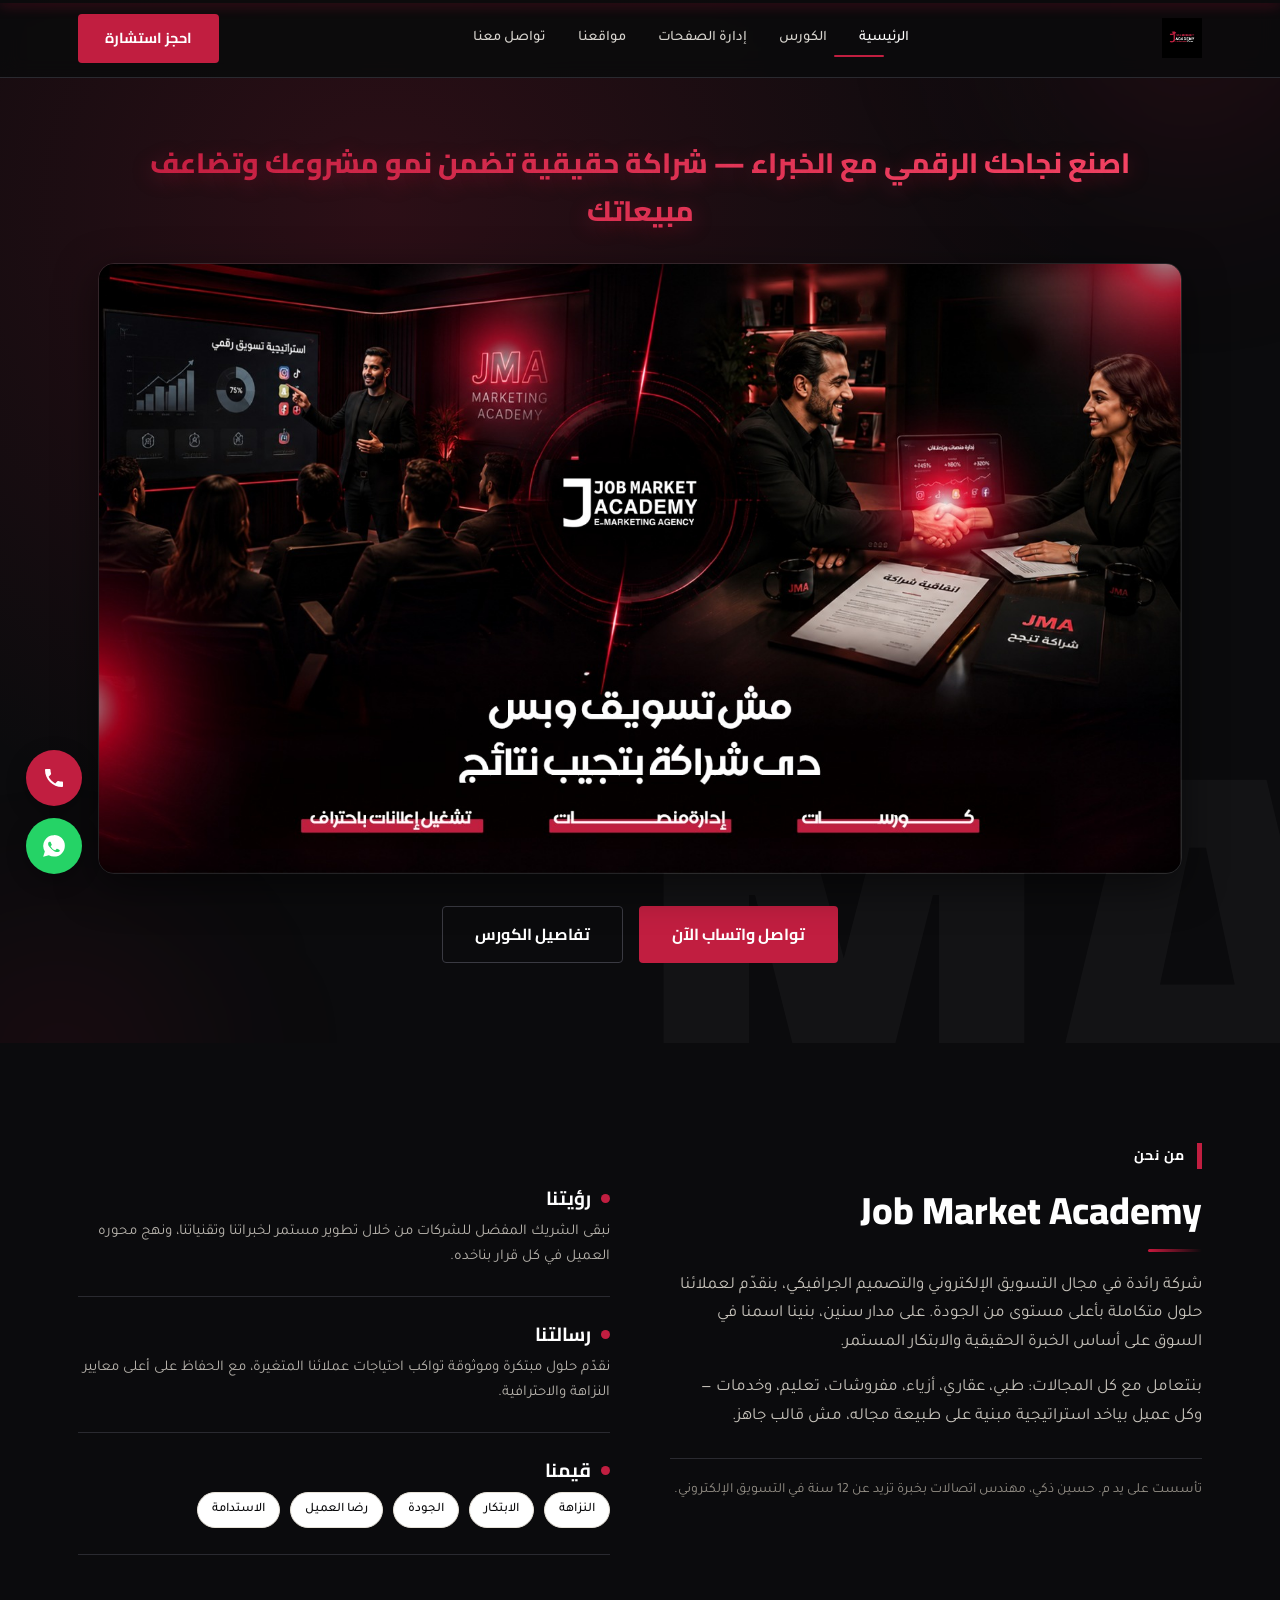
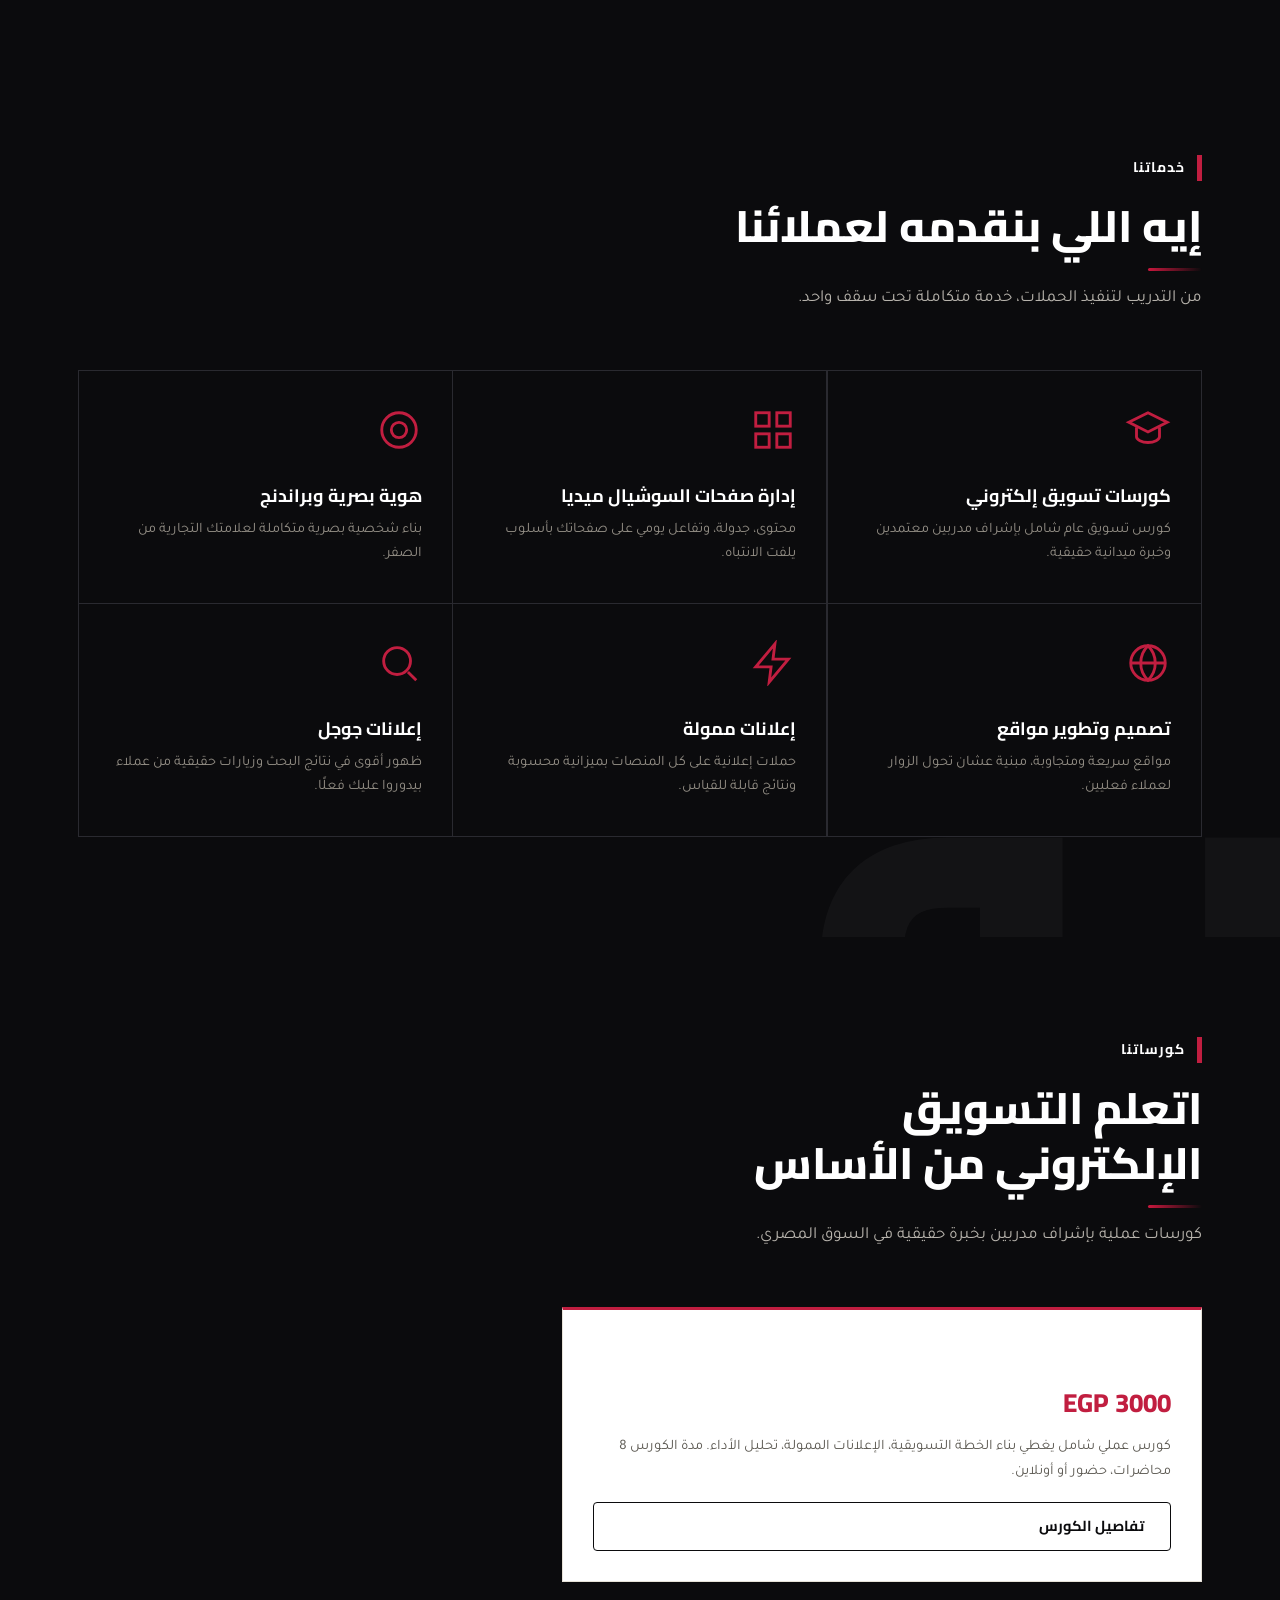
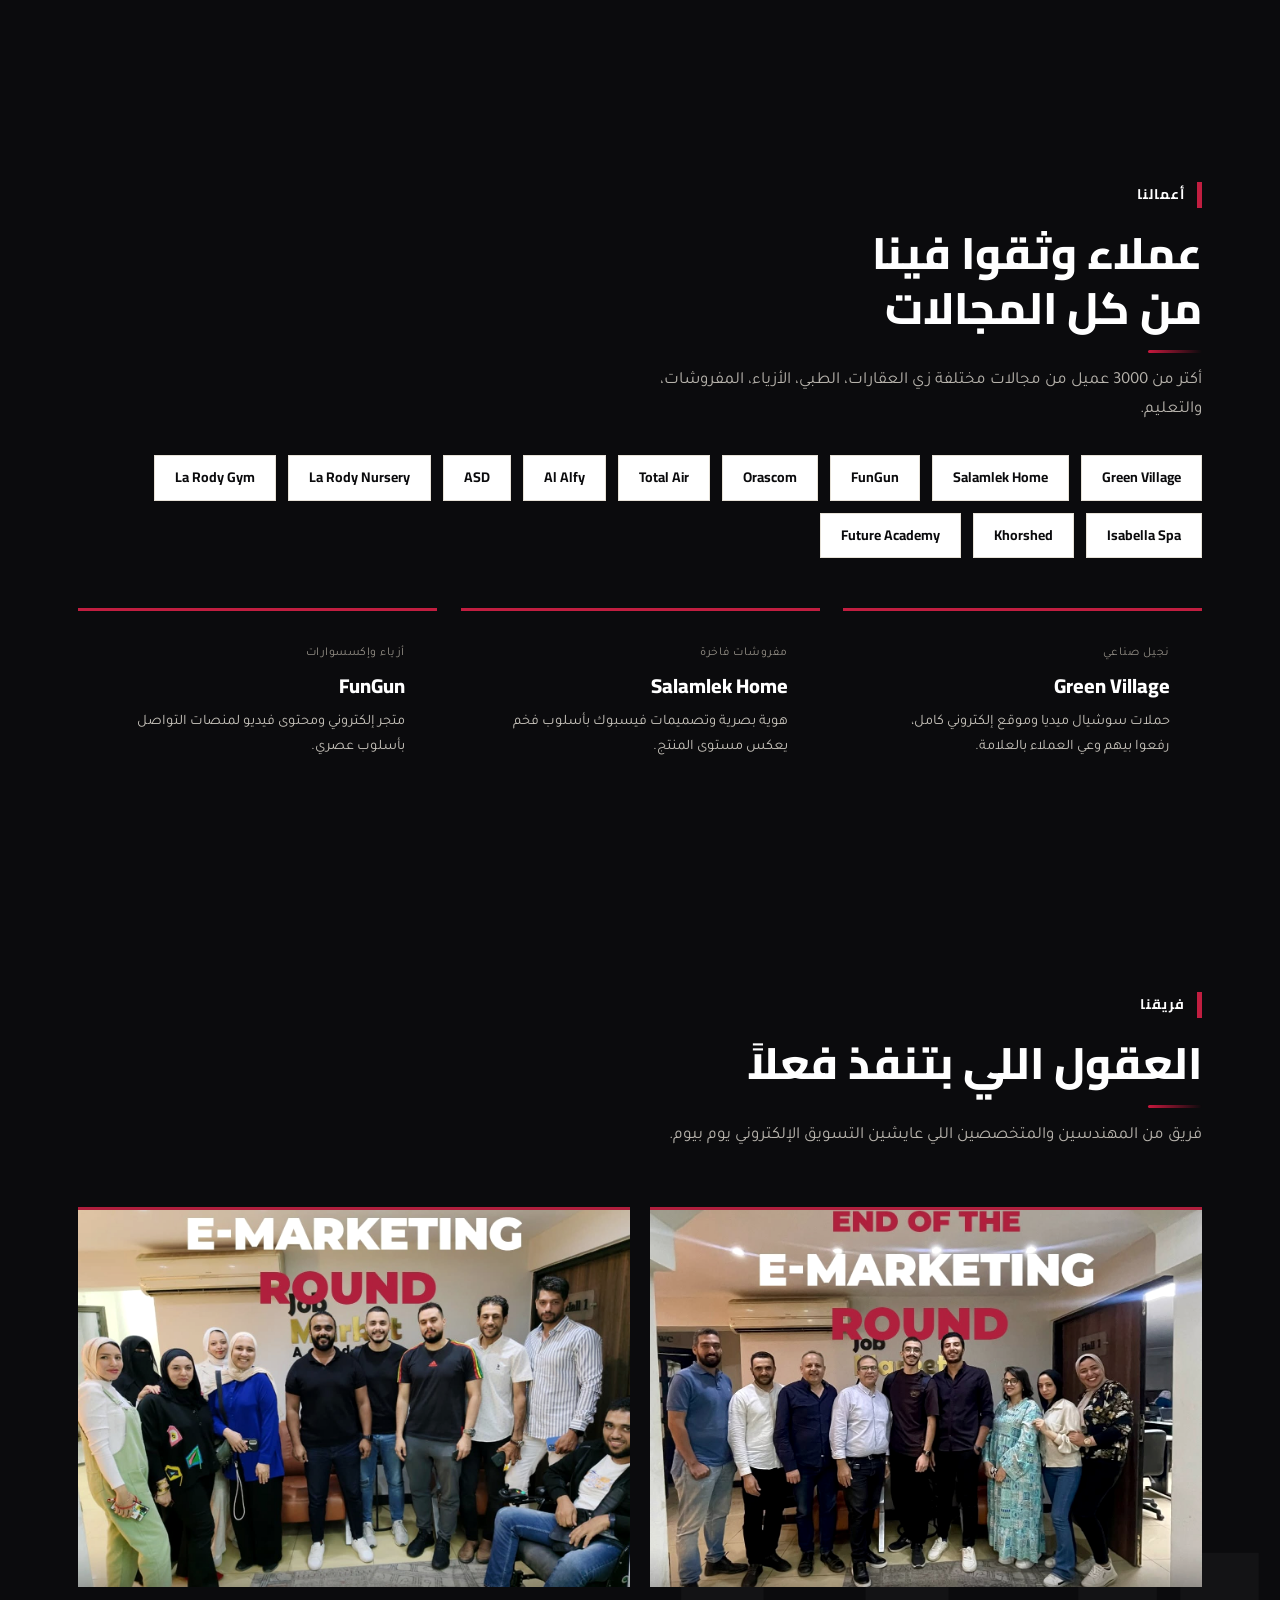
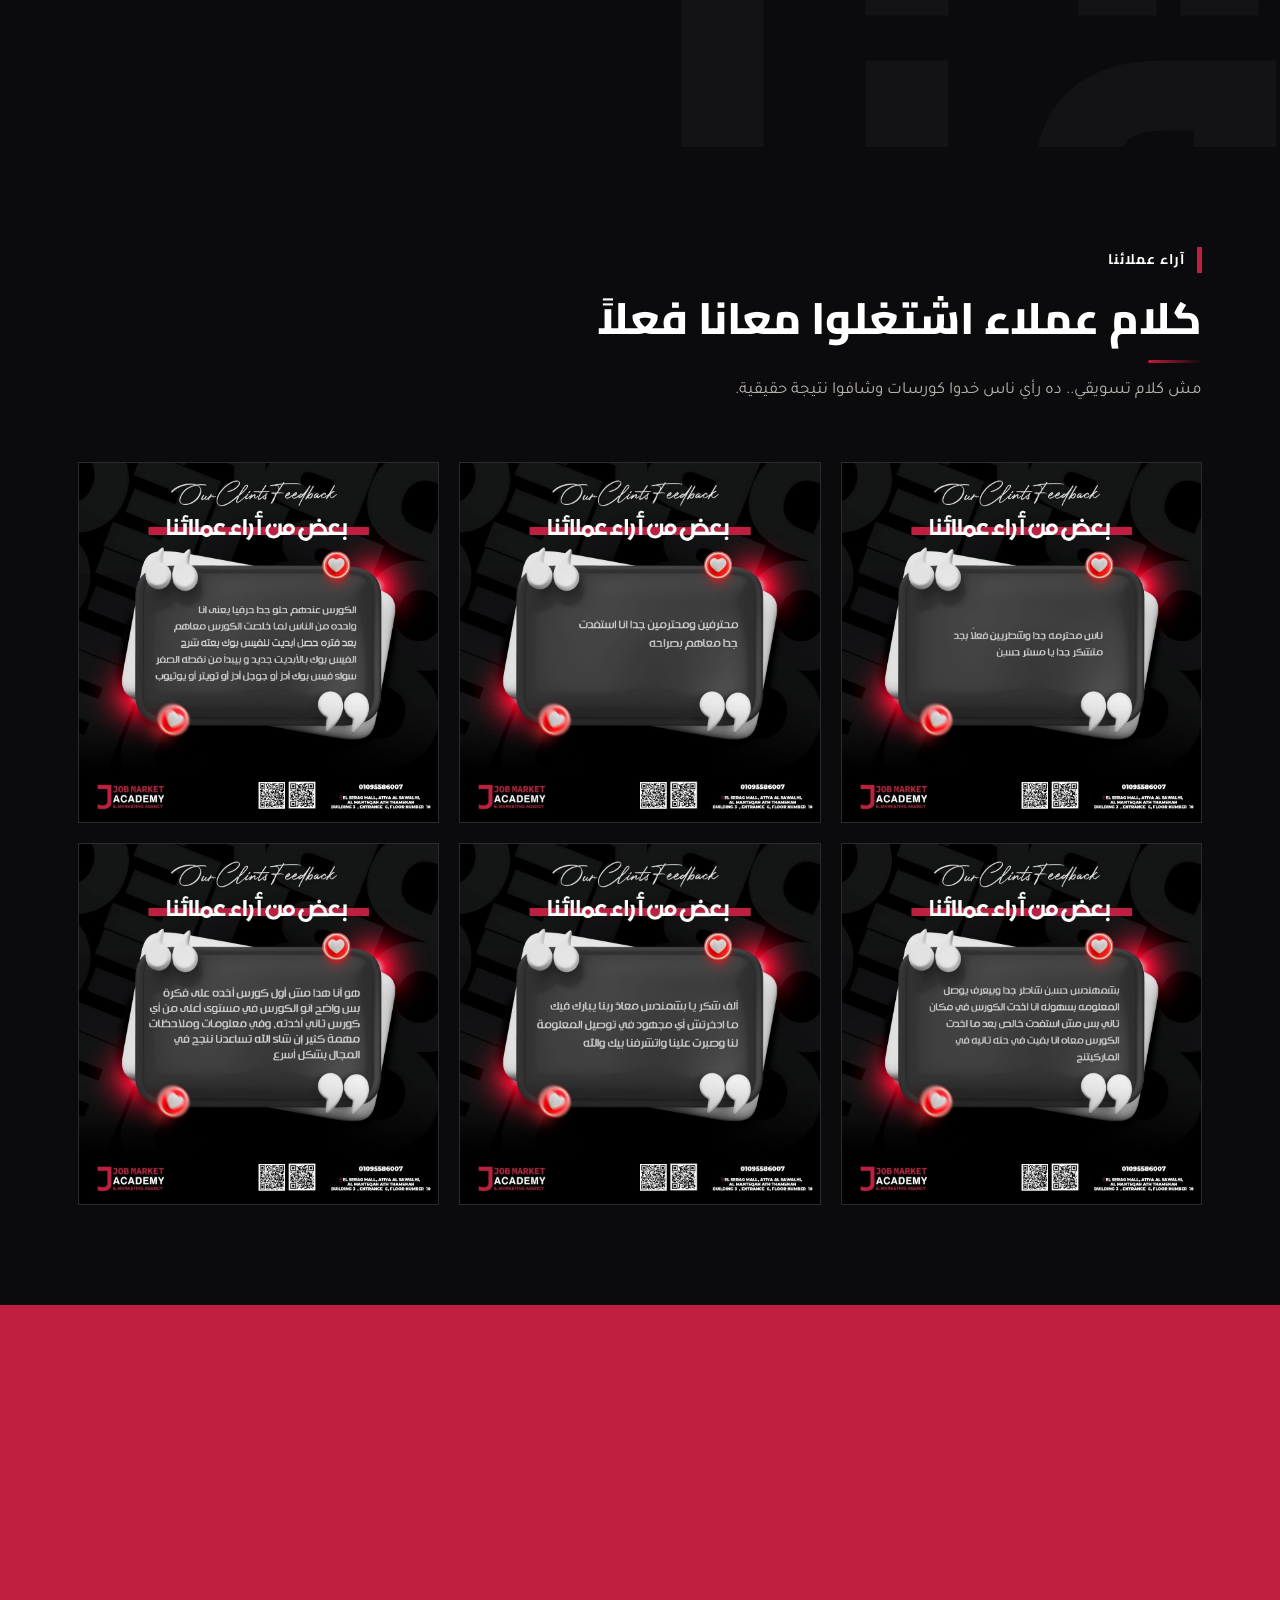
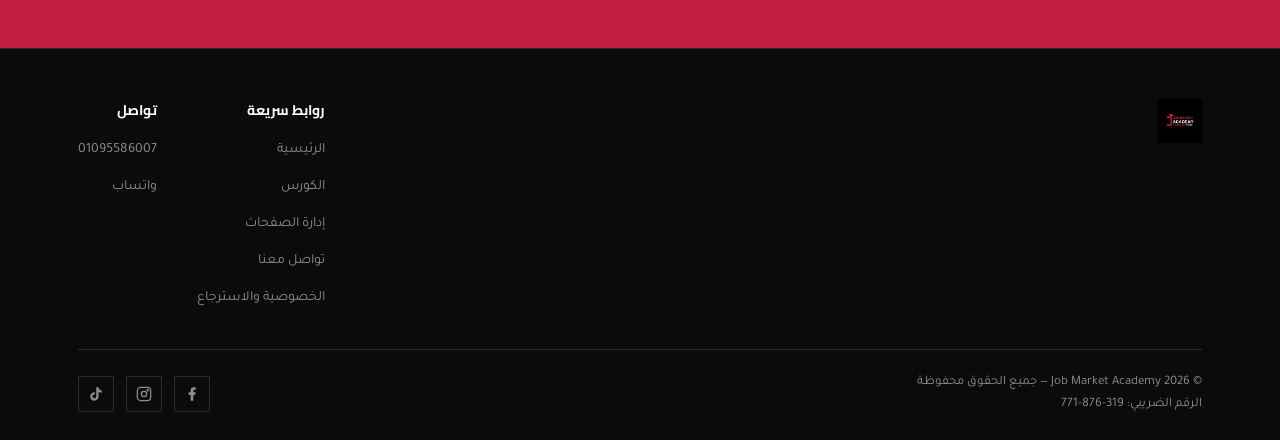
==== commit fcd007bf: "Add files via upload" ====
--- a/index.html
+++ b/index.html
@@ -1097,7 +1097,7 @@
 
   <div class="psv2-heading">
     <span class="psv2-kicker">OUR WORK</span>
-    <h2>Websites We've Built</h2>
+    <h2 style="line-height:1.35;font-size:clamp(28px,4vw,46px)">سابقة أعمالنا في المواقع الإلكترونية</h2>
     <p>Explore some of the websites we've designed and developed for our clients.</p>
   </div>
 
@@ -1916,7 +1916,7 @@
 })();
 </script>
 
-<section id="about" class="on-dark"><div class="container"><div class="eyebrow"><span>من نحن</span></div><div class="about-grid"><div class="about-copy"><h2 style="font-size:clamp(26px,3.6vw,38px); font-weight:800; margin-bottom:20px;">Job Market Academy</h2><p>شركة رائدة في مجال التسويق الإلكتروني والتصميم الجرافيكي، بنقدّم لعملائنا حلول متكاملة بأعلى مستوى من الجودة. على مدار سنين، بنينا اسمنا في السوق على أساس الخبرة الحقيقية والابتكار المستمر.</p><p>بنتعامل مع كل المجالات: طبي، عقاري، أزياء، مفروشات، تعليم، وخدمات — وكل عميل بياخد استراتيجية مبنية على طبيعة مجاله، مش قالب جاهز.</p><div class="founder-line">تأسست على يد م. حسين ذكي، مهندس اتصالات بخبرة تزيد عن 12 سنة في التسويق الإلكتروني.</div></div><div class="pillars"><div class="pillar reveal"><h4>رؤيتنا</h4><p>نبقى الشريك المفضل للشركات من خلال تطوير مستمر لخبراتنا وتقنياتنا، ونهج محوره العميل في كل قرار بناخده.</p></div><div class="pillar reveal"><h4>رسالتنا</h4><p>نقدّم حلول مبتكرة وموثوقة تواكب احتياجات عملائنا المتغيرة، مع الحفاظ على أعلى معايير النزاهة والاحترافية.</p></div><div class="pillar reveal"><h4>قيمنا</h4><div class="values-row"><span class="chip">النزاهة</span><span class="chip">الابتكار</span><span class="chip">الجودة</span><span class="chip">رضا العميل</span><span class="chip">الاستدامة</span></div></div></div></div></div></section><section id="services" class="on-dark"><div class="watermark">تسويق</div><div class="container"><div class="eyebrow"><span>خدماتنا</span></div><div class="section-head"><h2>إيه اللي بنقدمه لعملائنا</h2><p>من التدريب لتنفيذ الحملات، خدمة متكاملة تحت سقف واحد.</p></div><div class="services-grid"><div class="service-card reveal"><svg class="service-icon" viewBox="0 0 24 24" fill="none" stroke="currentColor" stroke-width="1.5"><path d="M12 3L2 8l10 5 10-5-10-5z"/><path d="M6 10.5v5c0 1.5 2.7 3 6 3s6-1.5 6-3v-5"/></svg><h3>كورسات تسويق إلكتروني</h3><p>كورس تسويق عام شامل بإشراف مدربين معتمدين وخبرة ميدانية حقيقية.</p></div><div class="service-card reveal"><svg class="service-icon" viewBox="0 0 24 24" fill="none" stroke="currentColor" stroke-width="1.5"><rect x="3" y="3" width="7" height="7"/><rect x="14" y="3" width="7" height="7"/><rect x="3" y="14" width="7" height="7"/><rect x="14" y="14" width="7" height="7"/></svg><h3>إدارة صفحات السوشيال ميديا</h3><p>محتوى، جدولة، وتفاعل يومي على صفحاتك بأسلوب يلفت الانتباه.</p></div><div class="service-card reveal"><svg class="service-icon" viewBox="0 0 24 24" fill="none" stroke="currentColor" stroke-width="1.5"><circle cx="12" cy="12" r="9"/><circle cx="12" cy="12" r="4"/></svg><h3>هوية بصرية وبراندنج</h3><p>بناء شخصية بصرية متكاملة لعلامتك التجارية من الصفر.</p></div><div class="service-card reveal"><svg class="service-icon" viewBox="0 0 24 24" fill="none" stroke="currentColor" stroke-width="1.5"><circle cx="12" cy="12" r="9"/><path d="M3 12h18M12 3c2.5 2.5 3.8 5.7 3.8 9s-1.3 6.5-3.8 9c-2.5-2.5-3.8-5.7-3.8-9s1.3-6.5 3.8-9z"/></svg><h3>تصميم وتطوير مواقع</h3><p>مواقع سريعة ومتجاوبة، مبنية عشان تحول الزوار لعملاء فعليين.</p></div><div class="service-card reveal"><svg class="service-icon" viewBox="0 0 24 24" fill="none" stroke="currentColor" stroke-width="1.5"><path d="M13 2L3 14h8l-1 8 10-12h-8l1-8z"/></svg><h3>إعلانات ممولة</h3><p>حملات إعلانية على كل المنصات بميزانية محسوبة ونتائج قابلة للقياس.</p></div><div class="service-card reveal"><svg class="service-icon" viewBox="0 0 24 24" fill="none" stroke="currentColor" stroke-width="1.5"><circle cx="11" cy="11" r="7"/><path d="M21 21l-4.35-4.35"/></svg><h3>إعلانات جوجل</h3><p>ظهور أقوى في نتائج البحث وزيارات حقيقية من عملاء بيدوروا عليك فعلًا.</p></div></div></div></section><section id="course-teaser" class="on-dark"><div class="container"><div class="eyebrow"><span>كورساتنا</span></div><div class="section-head"><h2>اتعلم التسويق الإلكتروني من الأساس</h2><p>كورسات عملية بإشراف مدربين بخبرة حقيقية في السوق المصري.</p></div><div class="courses-teaser" style="grid-template-columns:1fr; max-width:640px;"><div class="course-mini reveal"><h3>كورس التسويق الإلكتروني العام</h3><div class="price">3000 EGP</div><p>كورس عملي شامل يغطي بناء الخطة التسويقية، الإعلانات الممولة، تحليل الأداء. مدة الكورس 8 محاضرات، حضور أو أونلاين.</p><a href="course" class="btn btn-outline-light">تفاصيل الكورس</a></div></div></div></section><section id="portfolio" class="on-dark"><div class="container"><div class="eyebrow"><span>أعمالنا</span></div><div class="portfolio-intro"><div class="section-head" style="margin-bottom:0;"><h2>عملاء وثقوا فينا من كل المجالات</h2><p>أكتر من 3000 عميل من مجالات مختلفة زي العقارات، الطبي، الأزياء، المفروشات، والتعليم.</p></div></div><div class="client-chips" style="margin:30px 0 50px;"><span class="client-chip">Green Village</span><span class="client-chip">Salamlek Home</span><span class="client-chip">FunGun</span><span class="client-chip">Orascom</span><span class="client-chip">Total Air</span><span class="client-chip">Al Alfy</span><span class="client-chip">ASD</span><span class="client-chip">La Rody Nursery</span><span class="client-chip">La Rody Gym</span><span class="client-chip">Isabella Spa</span><span class="client-chip">Khorshed</span><span class="client-chip">Future Academy</span></div><div class="case-grid"><div class="case-card reveal"><span class="tag">نجيل صناعي</span><h4>Green Village</h4><p>حملات سوشيال ميديا وموقع إلكتروني كامل، رفعوا بيهم وعي العملاء بالعلامة.</p></div><div class="case-card reveal"><span class="tag">مفروشات فاخرة</span><h4>Salamlek Home</h4><p>هوية بصرية وتصميمات فيسبوك بأسلوب فخم يعكس مستوى المنتج.</p></div><div class="case-card reveal"><span class="tag">أزياء وإكسسوارات</span><h4>FunGun</h4><p>متجر إلكتروني ومحتوى فيديو لمنصات التواصل بأسلوب عصري.</p></div></div></div></section><section id="team" class="on-dark"><div class="watermark">فريقنا</div><div class="container"><div class="eyebrow"><span>فريقنا</span></div><div class="section-head"><h2>العقول اللي بتنفذ فعلاً</h2><p>فريق من المهندسين والمتخصصين اللي عايشين التسويق الإلكتروني يوم بيوم.</p></div><div class="team-photos-row reveal"><img src="assets/team-a.jpg" alt="فريق Job Market Academy"><img src="assets/team-b.jpg" alt="فريق Job Market Academy"></div></div></section><section id="testimonials" class="on-dark"><div class="container"><div class="eyebrow"><span>آراء عملائنا</span></div><div class="section-head"><h2>كلام عملاء اشتغلوا معانا فعلاً</h2><p>مش كلام تسويقي.. ده رأي ناس خدوا كورسات وشافوا نتيجة حقيقية.</p></div><div class="testi-img-grid"><img src="assets/testi-1.jpg" alt="تقييم عميل" class="reveal"><img src="assets/testi-2.jpg" alt="تقييم عميل" class="reveal"><img src="assets/testi-3.jpg" alt="تقييم عميل" class="reveal"><img src="assets/testi-4.jpg" alt="تقييم عميل" class="reveal"><img src="assets/testi-5.jpg" alt="تقييم عميل" class="reveal"><img src="assets/testi-6.jpg" alt="تقييم عميل" class="reveal"></div></div></section><section class="cta-band"><div class="container"><h2>جاهز تبدأ مشروعك أو كورسك؟</h2><a href="https://wa.me/201119916229" target="_blank" class="btn btn-outline-dark btn-lg">تواصل واتساب الآن</a></div></section><footer><div class="container"><div class="footer-top"><div class="footer-brand"><img src="assets/logo.jpg" alt="Job Market Academy"></div><div class="footer-links"><div class="footer-col"><h5>روابط سريعة</h5><ul><li><a href="./">الرئيسية</a></li><li><a href="course">الكورس</a></li><li><a href="management">إدارة الصفحات</a></li><li><a href="contact">تواصل معنا</a></li></ul></div><div class="footer-col"><h5>تواصل</h5><ul><li><a href="tel:+201095586007">01095586007</a></li><li><a href="https://wa.me/201119916229" target="_blank">واتساب</a></li></ul></div></div></div><div class="footer-bottom"><p>© 2026 Job Market Academy — جميع الحقوق محفوظة</p><div class="socials"><a href="https://www.facebook.com/JMA.Digital.Marketing.Academy?locale=ar_AR" target="_blank" aria-label="فيسبوك"><svg width="16" height="16" viewBox="0 0 24 24" fill="currentColor"><path d="M14 13.5h2.5l1-4H14v-2c0-1 .3-2 2-2h1.6V2.2C17.3 2.1 16 2 14.6 2 11.7 2 10 3.7 10 7v2.5H7v4h3V22h4v-8.5z"/></svg></a><a href="#" aria-label="انستجرام"><svg width="16" height="16" viewBox="0 0 24 24" fill="none" stroke="currentColor" stroke-width="1.8"><rect x="2" y="2" width="20" height="20" rx="5"/><circle cx="12" cy="12" r="4"/><circle cx="17.5" cy="6.5" r="1"/></svg></a><a href="https://www.tiktok.com/@jma.emarketing.academy?lang=en" target="_blank" aria-label="تيك توك"><svg width="16" height="16" viewBox="0 0 24 24" fill="currentColor"><path d="M19.59 6.69a4.83 4.83 0 01-3.77-4.25V2h-3.45v13.67a2.89 2.89 0 01-5.2 1.74 2.89 2.89 0 012.31-4.64 2.93 2.93 0 01.88.13V9.4a6.84 6.84 0 00-1-.05A6.33 6.33 0 005 20.1a6.34 6.34 0 0010.86-4.43v-7a8.16 8.16 0 004.77 1.52v-3.4a4.85 4.85 0 01-1.04-.1z"/></svg></a></div></div></div></footer><script src="assets/main.js"></script><div class="float-actions"><a href="tel:+201095586007" class="float-btn call-btn" aria-label="اتصال"><svg width="24" height="24" viewBox="0 0 24 24" fill="#fff"><path d="M6.62 10.79c1.44 2.83 3.76 5.14 6.59 6.59l2.2-2.2c.27-.27.67-.36 1.02-.24 1.12.37 2.33.57 3.57.57.55 0 1 .45 1 1V20c0 .55-.45 1-1 1-9.39 0-17-7.61-17-17 0-.55.45-1 1-1h3.5c.55 0 1 .45 1 1 0 1.25.2 2.45.57 3.57.11.35.03.74-.25 1.02l-2.2 2.2z"/></svg></a><a href="https://wa.me/201119916229" target="_blank" class="float-btn wa-btn" aria-label="واتساب"><svg width="26" height="26" viewBox="0 0 24 24" fill="#fff"><path d="M12.04 2a9.9 9.9 0 00-8.5 15L2 22l5.2-1.4a9.9 9.9 0 004.8 1.2h.02a10 10 0 000-20zm5.8 14.2c-.24.68-1.4 1.3-1.94 1.38-.5.08-1.13.11-1.82-.12a15 15 0 01-1.85-.68 12.4 12.4 0 01-4.5-3.98c-.5-.68-1.03-1.5-1.15-2.4-.1-.83.14-1.55.6-2.06a1 1 0 01.72-.34h.5c.16 0 .38-.03.58.44.24.55.8 1.9.87 2.05.08.14.13.32.02.5-.1.2-.16.3-.3.47-.15.16-.3.36-.44.48-.14.14-.3.3-.13.58.16.28.72 1.2 1.56 1.94 1.07.96 1.97 1.26 2.26 1.4.28.14.45.12.62-.07.16-.2.7-.8.88-1.08.18-.28.36-.23.6-.14.24.1 1.55.73 1.82.86.26.13.44.2.5.3.06.13.06.72-.18 1.4z"/></svg></a></div>
+<section id="about" class="on-dark"><div class="container"><div class="eyebrow"><span>من نحن</span></div><div class="about-grid"><div class="about-copy"><h2 style="font-size:clamp(26px,3.6vw,38px); font-weight:800; margin-bottom:20px;">Job Market Academy</h2><p>شركة رائدة في مجال التسويق الإلكتروني والتصميم الجرافيكي، بنقدّم لعملائنا حلول متكاملة بأعلى مستوى من الجودة. على مدار سنين، بنينا اسمنا في السوق على أساس الخبرة الحقيقية والابتكار المستمر.</p><p>بنتعامل مع كل المجالات: طبي، عقاري، أزياء، مفروشات، تعليم، وخدمات — وكل عميل بياخد استراتيجية مبنية على طبيعة مجاله، مش قالب جاهز.</p><div class="founder-line">تأسست على يد م. حسين ذكي، مهندس اتصالات بخبرة تزيد عن 12 سنة في التسويق الإلكتروني.</div></div><div class="pillars"><div class="pillar reveal"><h4>رؤيتنا</h4><p>نبقى الشريك المفضل للشركات من خلال تطوير مستمر لخبراتنا وتقنياتنا، ونهج محوره العميل في كل قرار بناخده.</p></div><div class="pillar reveal"><h4>رسالتنا</h4><p>نقدّم حلول مبتكرة وموثوقة تواكب احتياجات عملائنا المتغيرة، مع الحفاظ على أعلى معايير النزاهة والاحترافية.</p></div><div class="pillar reveal"><h4>قيمنا</h4><div class="values-row"><span class="chip">النزاهة</span><span class="chip">الابتكار</span><span class="chip">الجودة</span><span class="chip">رضا العميل</span><span class="chip">الاستدامة</span></div></div></div></div></div></section><section id="services" class="on-dark"><div class="watermark">تسويق</div><div class="container"><div class="eyebrow"><span>خدماتنا</span></div><div class="section-head"><h2>إيه اللي بنقدمه لعملائنا</h2><p>من التدريب لتنفيذ الحملات، خدمة متكاملة تحت سقف واحد.</p></div><div class="services-grid"><div class="service-card reveal"><svg class="service-icon" viewBox="0 0 24 24" fill="none" stroke="currentColor" stroke-width="1.5"><path d="M12 3L2 8l10 5 10-5-10-5z"/><path d="M6 10.5v5c0 1.5 2.7 3 6 3s6-1.5 6-3v-5"/></svg><h3>كورسات تسويق إلكتروني</h3><p>كورس تسويق عام شامل بإشراف مدربين معتمدين وخبرة ميدانية حقيقية.</p></div><div class="service-card reveal"><svg class="service-icon" viewBox="0 0 24 24" fill="none" stroke="currentColor" stroke-width="1.5"><rect x="3" y="3" width="7" height="7"/><rect x="14" y="3" width="7" height="7"/><rect x="3" y="14" width="7" height="7"/><rect x="14" y="14" width="7" height="7"/></svg><h3>إدارة صفحات السوشيال ميديا</h3><p>محتوى، جدولة، وتفاعل يومي على صفحاتك بأسلوب يلفت الانتباه.</p></div><div class="service-card reveal"><svg class="service-icon" viewBox="0 0 24 24" fill="none" stroke="currentColor" stroke-width="1.5"><circle cx="12" cy="12" r="9"/><circle cx="12" cy="12" r="4"/></svg><h3>هوية بصرية وبراندنج</h3><p>بناء شخصية بصرية متكاملة لعلامتك التجارية من الصفر.</p></div><div class="service-card reveal"><svg class="service-icon" viewBox="0 0 24 24" fill="none" stroke="currentColor" stroke-width="1.5"><circle cx="12" cy="12" r="9"/><path d="M3 12h18M12 3c2.5 2.5 3.8 5.7 3.8 9s-1.3 6.5-3.8 9c-2.5-2.5-3.8-5.7-3.8-9s1.3-6.5 3.8-9z"/></svg><h3>تصميم وتطوير مواقع</h3><p>مواقع سريعة ومتجاوبة، مبنية عشان تحول الزوار لعملاء فعليين.</p></div><div class="service-card reveal"><svg class="service-icon" viewBox="0 0 24 24" fill="none" stroke="currentColor" stroke-width="1.5"><path d="M13 2L3 14h8l-1 8 10-12h-8l1-8z"/></svg><h3>إعلانات ممولة</h3><p>حملات إعلانية على كل المنصات بميزانية محسوبة ونتائج قابلة للقياس.</p></div><div class="service-card reveal"><svg class="service-icon" viewBox="0 0 24 24" fill="none" stroke="currentColor" stroke-width="1.5"><circle cx="11" cy="11" r="7"/><path d="M21 21l-4.35-4.35"/></svg><h3>إعلانات جوجل</h3><p>ظهور أقوى في نتائج البحث وزيارات حقيقية من عملاء بيدوروا عليك فعلًا.</p></div></div></div></section><section id="course-teaser" class="on-dark"><div class="container"><div class="eyebrow"><span>كورساتنا</span></div><div class="section-head"><h2>اتعلم التسويق الإلكتروني من الأساس</h2><p>كورسات عملية بإشراف مدربين بخبرة حقيقية في السوق المصري.</p></div><div class="courses-teaser" style="grid-template-columns:1fr; max-width:640px;"><div class="course-mini reveal"><h3>كورس التسويق الإلكتروني العام</h3><div class="price">3000 EGP</div><p>كورس عملي شامل يغطي بناء الخطة التسويقية، الإعلانات الممولة، تحليل الأداء. مدة الكورس 8 محاضرات، حضور أو أونلاين.</p><a href="course" class="btn btn-outline-light">تفاصيل الكورس</a></div></div></div></section><section id="portfolio" class="on-dark"><div class="container"><div class="eyebrow"><span>أعمالنا</span></div><div class="portfolio-intro"><div class="section-head" style="margin-bottom:0;"><h2>عملاء وثقوا فينا من كل المجالات</h2><p>أكتر من 3000 عميل من مجالات مختلفة زي العقارات، الطبي، الأزياء، المفروشات، والتعليم.</p></div></div><div class="client-chips" style="margin:30px 0 50px;"><span class="client-chip">Green Village</span><span class="client-chip">Salamlek Home</span><span class="client-chip">FunGun</span><span class="client-chip">Orascom</span><span class="client-chip">Total Air</span><span class="client-chip">Al Alfy</span><span class="client-chip">ASD</span><span class="client-chip">La Rody Nursery</span><span class="client-chip">La Rody Gym</span><span class="client-chip">Isabella Spa</span><span class="client-chip">Khorshed</span><span class="client-chip">Future Academy</span></div><div class="case-grid"><div class="case-card reveal"><span class="tag">نجيل صناعي</span><h4>Green Village</h4><p>حملات سوشيال ميديا وموقع إلكتروني كامل، رفعوا بيهم وعي العملاء بالعلامة.</p></div><div class="case-card reveal"><span class="tag">مفروشات فاخرة</span><h4>Salamlek Home</h4><p>هوية بصرية وتصميمات فيسبوك بأسلوب فخم يعكس مستوى المنتج.</p></div><div class="case-card reveal"><span class="tag">أزياء وإكسسوارات</span><h4>FunGun</h4><p>متجر إلكتروني ومحتوى فيديو لمنصات التواصل بأسلوب عصري.</p></div></div></div></section><section id="team" class="on-dark"><div class="watermark">فريقنا</div><div class="container"><div class="eyebrow"><span>فريقنا</span></div><div class="section-head"><h2>العقول اللي بتنفذ فعلاً</h2><p>فريق من المهندسين والمتخصصين اللي عايشين التسويق الإلكتروني يوم بيوم.</p></div><div class="team-photos-row reveal"><img src="assets/team-a.jpg" alt="فريق Job Market Academy"><img src="assets/team-b.jpg" alt="فريق Job Market Academy"></div></div></section><section id="testimonials" class="on-dark"><div class="container"><div class="eyebrow"><span>آراء عملائنا</span></div><div class="section-head"><h2>كلام عملاء اشتغلوا معانا فعلاً</h2><p>مش كلام تسويقي.. ده رأي ناس خدوا كورسات وشافوا نتيجة حقيقية.</p></div><div class="testi-img-grid"><img src="assets/testi-1.jpg" alt="تقييم عميل" class="reveal"><img src="assets/testi-2.jpg" alt="تقييم عميل" class="reveal"><img src="assets/testi-3.jpg" alt="تقييم عميل" class="reveal"><img src="assets/testi-4.jpg" alt="تقييم عميل" class="reveal"><img src="assets/testi-5.jpg" alt="تقييم عميل" class="reveal"><img src="assets/testi-6.jpg" alt="تقييم عميل" class="reveal"></div></div></section><section class="cta-band"><div class="container"><h2>جاهز تبدأ مشروعك أو كورسك؟</h2><a href="https://wa.me/201119916229" target="_blank" class="btn btn-outline-dark btn-lg">تواصل واتساب الآن</a></div></section><footer><div class="container"><div class="footer-top"><div class="footer-brand"><img src="assets/logo.jpg" alt="Job Market Academy"></div><div class="footer-links"><div class="footer-col"><h5>روابط سريعة</h5><ul><li><a href="./">الرئيسية</a></li><li><a href="course">الكورس</a></li><li><a href="management">إدارة الصفحات</a></li><li><a href="contact">تواصل معنا</a></li><li><a href="privacy">الخصوصية والاسترجاع</a></li></ul></div><div class="footer-col"><h5>تواصل</h5><ul><li><a href="tel:+201095586007">01095586007</a></li><li><a href="https://wa.me/201119916229" target="_blank">واتساب</a></li></ul></div></div></div><div class="footer-bottom"><p>© 2026 Job Market Academy — جميع الحقوق محفوظة<br>الرقم الضريبي: <span dir="ltr">771-876-319</span></p><div class="socials"><a href="https://www.facebook.com/JMA.Digital.Marketing.Academy?locale=ar_AR" target="_blank" aria-label="فيسبوك"><svg width="16" height="16" viewBox="0 0 24 24" fill="currentColor"><path d="M14 13.5h2.5l1-4H14v-2c0-1 .3-2 2-2h1.6V2.2C17.3 2.1 16 2 14.6 2 11.7 2 10 3.7 10 7v2.5H7v4h3V22h4v-8.5z"/></svg></a><a href="#" aria-label="انستجرام"><svg width="16" height="16" viewBox="0 0 24 24" fill="none" stroke="currentColor" stroke-width="1.8"><rect x="2" y="2" width="20" height="20" rx="5"/><circle cx="12" cy="12" r="4"/><circle cx="17.5" cy="6.5" r="1"/></svg></a><a href="https://www.tiktok.com/@jma.emarketing.academy?lang=en" target="_blank" aria-label="تيك توك"><svg width="16" height="16" viewBox="0 0 24 24" fill="currentColor"><path d="M19.59 6.69a4.83 4.83 0 01-3.77-4.25V2h-3.45v13.67a2.89 2.89 0 01-5.2 1.74 2.89 2.89 0 012.31-4.64 2.93 2.93 0 01.88.13V9.4a6.84 6.84 0 00-1-.05A6.33 6.33 0 005 20.1a6.34 6.34 0 0010.86-4.43v-7a8.16 8.16 0 004.77 1.52v-3.4a4.85 4.85 0 01-1.04-.1z"/></svg></a></div></div></div></footer><script src="assets/main.js"></script><div class="float-actions"><a href="tel:+201095586007" class="float-btn call-btn" aria-label="اتصال"><svg width="24" height="24" viewBox="0 0 24 24" fill="#fff"><path d="M6.62 10.79c1.44 2.83 3.76 5.14 6.59 6.59l2.2-2.2c.27-.27.67-.36 1.02-.24 1.12.37 2.33.57 3.57.57.55 0 1 .45 1 1V20c0 .55-.45 1-1 1-9.39 0-17-7.61-17-17 0-.55.45-1 1-1h3.5c.55 0 1 .45 1 1 0 1.25.2 2.45.57 3.57.11.35.03.74-.25 1.02l-2.2 2.2z"/></svg></a><a href="https://wa.me/201119916229" target="_blank" class="float-btn wa-btn" aria-label="واتساب"><svg width="26" height="26" viewBox="0 0 24 24" fill="#fff"><path d="M12.04 2a9.9 9.9 0 00-8.5 15L2 22l5.2-1.4a9.9 9.9 0 004.8 1.2h.02a10 10 0 000-20zm5.8 14.2c-.24.68-1.4 1.3-1.94 1.38-.5.08-1.13.11-1.82-.12a15 15 0 01-1.85-.68 12.4 12.4 0 01-4.5-3.98c-.5-.68-1.03-1.5-1.15-2.4-.1-.83.14-1.55.6-2.06a1 1 0 01.72-.34h.5c.16 0 .38-.03.58.44.24.55.8 1.9.87 2.05.08.14.13.32.02.5-.1.2-.16.3-.3.47-.15.16-.3.36-.44.48-.14.14-.3.3-.13.58.16.28.72 1.2 1.56 1.94 1.07.96 1.97 1.26 2.26 1.4.28.14.45.12.62-.07.16-.2.7-.8.88-1.08.18-.28.36-.23.6-.14.24.1 1.55.73 1.82.86.26.13.44.2.5.3.06.13.06.72-.18 1.4z"/></svg></a></div>
 <style id="portfolio-sites-v2-css">
 
 .portfolio-sites-v2 {
--- a/assets/style.css
+++ b/assets/style.css
@@ -1 +1,4 @@
-:root{--ink:#0b0b0d;--ink-soft:#151519;--ink-line:#2a2a30;--crimson:#c11e40;--crimson-deep:#7a1029;--crimson-glow:rgba(193,30,64,.35);--paper:#f3f0ea;--paper-dim:#e7e2d8;--white:#ffffff;--slate:#948f86;--slate-dark:#5c5952;--radius:4px;--container:1180px;}*{margin:0;padding:0;box-sizing:border-box;}html{scroll-behavior:smooth;}body{font-family:'Tajawal',sans-serif;background:var(--paper);color:var(--ink);line-height:1.7;overflow-x:hidden;}h1,h2,h3,h4{font-family:'Cairo',sans-serif;line-height:1.25;}a{color:inherit;text-decoration:none;}ul{list-style:none;}img{max-width:100%;display:block;}.container{max-width:var(--container);margin:0 auto;padding:0 28px;}.eyebrow{display:flex;align-items:center;gap:12px;margin-bottom:18px;}.eyebrow::before{content:"";width:5px;height:26px;background:var(--crimson);display:block;flex-shrink:0;}.eyebrow span{font-family:'Cairo',sans-serif;font-weight:700;font-size:14px;letter-spacing:1px;}.on-dark .eyebrow span{color:var(--white);}.on-light .eyebrow span{color:var(--ink);}.section-head{max-width:640px;margin-bottom:56px;}.section-head h2{font-size:clamp(28px,4vw,44px);font-weight:800;}.section-head p{margin-top:14px;color:var(--slate-dark);font-size:17px;max-width:560px;}.on-dark .section-head p{color:#b7b3ac;}section{position:relative;padding:100px 0;overflow:hidden;}.on-dark{background:var(--ink);color:var(--white);}.on-light{background:var(--paper);color:var(--ink);}.watermark{position:absolute;top:50%;left:50%;transform:translate(-50%,-50%) rotate(-6deg);font-family:'Cairo',sans-serif;font-weight:900;font-size:min(38vw,480px);color:rgba(255,255,255,.035);white-space:nowrap;pointer-events:none;z-index:0;user-select:none;}.on-light .watermark{color:rgba(11,11,13,.035);}section>.container{position:relative;z-index:1;}header{position:fixed;top:0;right:0;left:0;z-index:1000;background:rgba(11,11,13,.92);backdrop-filter:blur(10px);border-bottom:1px solid var(--ink-line);transition:background .3s;}.nav-wrap{max-width:var(--container);margin:0 auto;padding:14px 28px;display:flex;align-items:center;justify-content:space-between;}.brand{display:flex;align-items:center;gap:10px;}.brand img{height:40px;width:auto;}nav.links{display:flex;gap:32px;}nav.links a{font-size:14.5px;color:#d8d5cf;font-weight:500;position:relative;padding:6px 0;}nav.links a.active{color:var(--white);}nav.links a::after{content:"";position:absolute;bottom:0;right:0;width:0;height:2px;background:var(--crimson);transition:width .25s;}nav.links a:hover{color:var(--white);}nav.links a:hover::after,nav.links a.active::after{width:100%;}.nav-cta{display:flex;align-items:center;gap:18px;}.btn{display:inline-flex;align-items:center;gap:8px;padding:11px 26px;font-family:'Cairo',sans-serif;font-weight:700;font-size:14.5px;border-radius:var(--radius);border:1px solid transparent;cursor:pointer;transition:transform .2s,background .2s,border-color .2s;white-space:nowrap;}.btn:hover{transform:translateY(-2px);}.btn-primary{background:var(--crimson);color:var(--white);}.btn-primary:hover{background:#a3182f;}.btn-outline-dark{border-color:#3a3a42;color:var(--white);}.btn-outline-dark:hover{border-color:var(--crimson);}.btn-outline-light{border-color:var(--ink);color:var(--ink);}.btn-outline-light:hover{border-color:var(--crimson);color:var(--crimson);}.btn-block{width:100%;justify-content:center;}.btn-lg{padding:16px 36px;font-size:16px;}.burger{display:none;flex-direction:column;gap:5px;background:none;border:none;cursor:pointer;padding:6px;}.burger span{width:24px;height:2px;background:var(--white);}.page-hero{padding:180px 0 80px;background:radial-gradient(ellipse at 30% 20%,rgba(193,30,64,.18),transparent 55%),var(--ink);}.page-hero .breadcrumb{font-size:13.5px;color:var(--slate);margin-bottom:18px;}.page-hero .breadcrumb a:hover{color:var(--crimson);}.page-hero h1{font-size:clamp(30px,4.4vw,48px);font-weight:900;color:var(--white);max-width:760px;}.page-hero p.lead{margin-top:18px;font-size:17px;color:#c7c3bb;max-width:600px;}.chip{font-size:13px;padding:6px 14px;background:var(--white);border:1px solid var(--paper-dim);border-radius:20px;color:var(--ink);font-weight:500;}.client-chip{padding:10px 20px;background:var(--white);border:1px solid var(--paper-dim);font-family:'Cairo',sans-serif;font-weight:700;font-size:14px;color:var(--ink);}.client-chips{display:flex;flex-wrap:wrap;gap:12px;}footer{background:var(--ink);border-top:1px solid var(--ink-line);padding:50px 0 24px;}.footer-top{display:flex;justify-content:space-between;align-items:flex-start;gap:40px;flex-wrap:wrap;padding-bottom:36px;border-bottom:1px solid var(--ink-line);}.footer-brand{display:flex;align-items:center;gap:12px;}.footer-brand img{height:44px;}.footer-links{display:flex;gap:40px;flex-wrap:wrap;}.footer-col h5{font-family:'Cairo',sans-serif;font-size:14px;color:var(--white);margin-bottom:14px;}.footer-col ul{display:flex;flex-direction:column;gap:10px;}.footer-col a{font-size:14px;color:var(--slate);}.footer-col a:hover{color:var(--crimson);}.footer-bottom{display:flex;justify-content:space-between;align-items:center;padding-top:22px;flex-wrap:wrap;gap:14px;}.footer-bottom p{font-size:13px;color:var(--slate);}.socials{display:flex;gap:12px;}.socials a{width:36px;height:36px;border:1px solid var(--ink-line);display:flex;align-items:center;justify-content:center;color:var(--slate);}.socials a:hover{border-color:var(--crimson);color:var(--crimson);}.reveal{opacity:0;transform:translateY(24px);transition:opacity .7s ease,transform .7s ease;}.reveal.in{opacity:1;transform:none;}.float-wa{position:fixed;bottom:26px;left:26px;z-index:900;width:56px;height:56px;background:#25D366;border-radius:50%;display:flex;align-items:center;justify-content:center;box-shadow:0 6px 20px rgba(0,0,0,.35);color:#fff;}.mobile-nav{position:fixed;top:0;right:-100%;width:78%;max-width:320px;height:100vh;background:var(--ink-soft);border-left:1px solid var(--ink-line);z-index:1100;padding:100px 30px 30px;transition:right .35s ease;display:flex;flex-direction:column;gap:26px;}.mobile-nav.open{right:0;}.mobile-nav a{font-size:17px;font-weight:600;color:var(--white);}.mobile-nav-close{position:absolute;top:28px;left:28px;background:none;border:none;color:var(--white);font-size:22px;cursor:pointer;}.overlay{position:fixed;inset:0;background:rgba(0,0,0,.5);z-index:1050;display:none;}.overlay.show{display:block;}@media (max-width:980px){nav.links{display:none;}.burger{display:flex;}}@media (max-width:640px){section{padding:70px 0;}.page-hero{padding-top:140px;}.footer-top{flex-direction:column;}}.float-actions{position:fixed;bottom:26px;left:26px;display:flex;flex-direction:column;gap:12px;z-index:900;}.float-btn{width:56px;height:56px;border-radius:50%;display:flex;align-items:center;justify-content:center;box-shadow:0 6px 20px rgba(0,0,0,.3);transition:transform .2s;}.float-btn:hover{transform:scale(1.08);}.call-btn{background:var(--crimson);}.wa-btn{background:#25D366;}+:root{--ink:#0b0b0d;--ink-soft:#151519;--ink-line:#2a2a30;--crimson:#c11e40;--crimson-deep:#7a1029;--crimson-glow:rgba(193,30,64,.35);--paper:#f3f0ea;--paper-dim:#e7e2d8;--white:#ffffff;--slate:#948f86;--slate-dark:#5c5952;--radius:4px;--container:1180px;}*{margin:0;padding:0;box-sizing:border-box;}html{scroll-behavior:smooth;}body{font-family:'Tajawal',sans-serif;background:var(--paper);color:var(--ink);line-height:1.7;overflow-x:hidden;}h1,h2,h3,h4{font-family:'Cairo',sans-serif;line-height:1.25;}a{color:inherit;text-decoration:none;}ul{list-style:none;}img{max-width:100%;display:block;}.container{max-width:var(--container);margin:0 auto;padding:0 28px;}.eyebrow{display:flex;align-items:center;gap:12px;margin-bottom:18px;}.eyebrow::before{content:"";width:5px;height:26px;background:var(--crimson);display:block;flex-shrink:0;}.eyebrow span{font-family:'Cairo',sans-serif;font-weight:700;font-size:14px;letter-spacing:1px;}.on-dark .eyebrow span{color:var(--white);}.on-light .eyebrow span{color:var(--ink);}.section-head{max-width:640px;margin-bottom:56px;}.section-head h2{font-size:clamp(28px,4vw,44px);font-weight:800;}.section-head p{margin-top:14px;color:var(--slate-dark);font-size:17px;max-width:560px;}.on-dark .section-head p{color:#b7b3ac;}section{position:relative;padding:100px 0;overflow:hidden;}.on-dark{background:var(--ink);color:var(--white);}.on-light{background:var(--paper);color:var(--ink);}.watermark{position:absolute;top:50%;left:50%;transform:translate(-50%,-50%) rotate(-6deg);font-family:'Cairo',sans-serif;font-weight:900;font-size:min(38vw,480px);color:rgba(255,255,255,.035);white-space:nowrap;pointer-events:none;z-index:0;user-select:none;}.on-light .watermark{color:rgba(11,11,13,.035);}section>.container{position:relative;z-index:1;}header{position:fixed;top:0;right:0;left:0;z-index:1000;background:rgba(11,11,13,.92);backdrop-filter:blur(10px);border-bottom:1px solid var(--ink-line);transition:background .3s;}.nav-wrap{max-width:var(--container);margin:0 auto;padding:14px 28px;display:flex;align-items:center;justify-content:space-between;}.brand{display:flex;align-items:center;gap:10px;}.brand img{height:40px;width:auto;}nav.links{display:flex;gap:32px;}nav.links a{font-size:14.5px;color:#d8d5cf;font-weight:500;position:relative;padding:6px 0;}nav.links a.active{color:var(--white);}nav.links a::after{content:"";position:absolute;bottom:0;right:0;width:0;height:2px;background:var(--crimson);transition:width .25s;}nav.links a:hover{color:var(--white);}nav.links a:hover::after,nav.links a.active::after{width:100%;}.nav-cta{display:flex;align-items:center;gap:18px;}.btn{display:inline-flex;align-items:center;gap:8px;padding:11px 26px;font-family:'Cairo',sans-serif;font-weight:700;font-size:14.5px;border-radius:var(--radius);border:1px solid transparent;cursor:pointer;transition:transform .2s,background .2s,border-color .2s;white-space:nowrap;}.btn:hover{transform:translateY(-2px);}.btn-primary{background:var(--crimson);color:var(--white);}.btn-primary:hover{background:#a3182f;}.btn-outline-dark{border-color:#3a3a42;color:var(--white);}.btn-outline-dark:hover{border-color:var(--crimson);}.btn-outline-light{border-color:var(--ink);color:var(--ink);}.btn-outline-light:hover{border-color:var(--crimson);color:var(--crimson);}.btn-block{width:100%;justify-content:center;}.btn-lg{padding:16px 36px;font-size:16px;}.burger{display:none;flex-direction:column;gap:5px;background:none;border:none;cursor:pointer;padding:6px;}.burger span{width:24px;height:2px;background:var(--white);}.page-hero{padding:180px 0 80px;background:radial-gradient(ellipse at 30% 20%,rgba(193,30,64,.18),transparent 55%),var(--ink);}.page-hero .breadcrumb{font-size:13.5px;color:var(--slate);margin-bottom:18px;}.page-hero .breadcrumb a:hover{color:var(--crimson);}.page-hero h1{font-size:clamp(30px,4.4vw,48px);font-weight:900;color:var(--white);max-width:760px;}.page-hero p.lead{margin-top:18px;font-size:17px;color:#c7c3bb;max-width:600px;}.chip{font-size:13px;padding:6px 14px;background:var(--white);border:1px solid var(--paper-dim);border-radius:20px;color:var(--ink);font-weight:500;}.client-chip{padding:10px 20px;background:var(--white);border:1px solid var(--paper-dim);font-family:'Cairo',sans-serif;font-weight:700;font-size:14px;color:var(--ink);}.client-chips{display:flex;flex-wrap:wrap;gap:12px;}footer{background:var(--ink);border-top:1px solid var(--ink-line);padding:50px 0 24px;}.footer-top{display:flex;justify-content:space-between;align-items:flex-start;gap:40px;flex-wrap:wrap;padding-bottom:36px;border-bottom:1px solid var(--ink-line);}.footer-brand{display:flex;align-items:center;gap:12px;}.footer-brand img{height:44px;}.footer-links{display:flex;gap:40px;flex-wrap:wrap;}.footer-col h5{font-family:'Cairo',sans-serif;font-size:14px;color:var(--white);margin-bottom:14px;}.footer-col ul{display:flex;flex-direction:column;gap:10px;}.footer-col a{font-size:14px;color:var(--slate);}.footer-col a:hover{color:var(--crimson);}.footer-bottom{display:flex;justify-content:space-between;align-items:center;padding-top:22px;flex-wrap:wrap;gap:14px;}.footer-bottom p{font-size:13px;color:var(--slate);}.socials{display:flex;gap:12px;}.socials a{width:36px;height:36px;border:1px solid var(--ink-line);display:flex;align-items:center;justify-content:center;color:var(--slate);}.socials a:hover{border-color:var(--crimson);color:var(--crimson);}.reveal{opacity:0;transform:translateY(24px);transition:opacity .7s ease,transform .7s ease;}.reveal.in{opacity:1;transform:none;}.float-wa{position:fixed;bottom:26px;left:26px;z-index:900;width:56px;height:56px;background:#25D366;border-radius:50%;display:flex;align-items:center;justify-content:center;box-shadow:0 6px 20px rgba(0,0,0,.35);color:#fff;}.mobile-nav{position:fixed;top:0;right:-100%;width:78%;max-width:320px;height:100vh;background:var(--ink-soft);border-left:1px solid var(--ink-line);z-index:1100;padding:100px 30px 30px;transition:right .35s ease;display:flex;flex-direction:column;gap:26px;}.mobile-nav.open{right:0;}.mobile-nav a{font-size:17px;font-weight:600;color:var(--white);}.mobile-nav-close{position:absolute;top:28px;left:28px;background:none;border:none;color:var(--white);font-size:22px;cursor:pointer;}.overlay{position:fixed;inset:0;background:rgba(0,0,0,.5);z-index:1050;display:none;}.overlay.show{display:block;}@media (max-width:980px){nav.links{display:none;}.burger{display:flex;}}@media (max-width:640px){section{padding:70px 0;}.page-hero{padding-top:140px;}.footer-top{flex-direction:column;}}.float-actions{position:fixed;bottom:26px;left:26px;display:flex;flex-direction:column;gap:12px;z-index:900;}.float-btn{width:56px;height:56px;border-radius:50%;display:flex;align-items:center;justify-content:center;box-shadow:0 6px 20px rgba(0,0,0,.3);transition:transform .2s;}.float-btn:hover{transform:scale(1.08);}.call-btn{background:var(--crimson);}.wa-btn{background:#25D366;}
+
+/* The website portfolio now has its own dedicated page. */
+.portfolio-sites-v2{display:none!important}
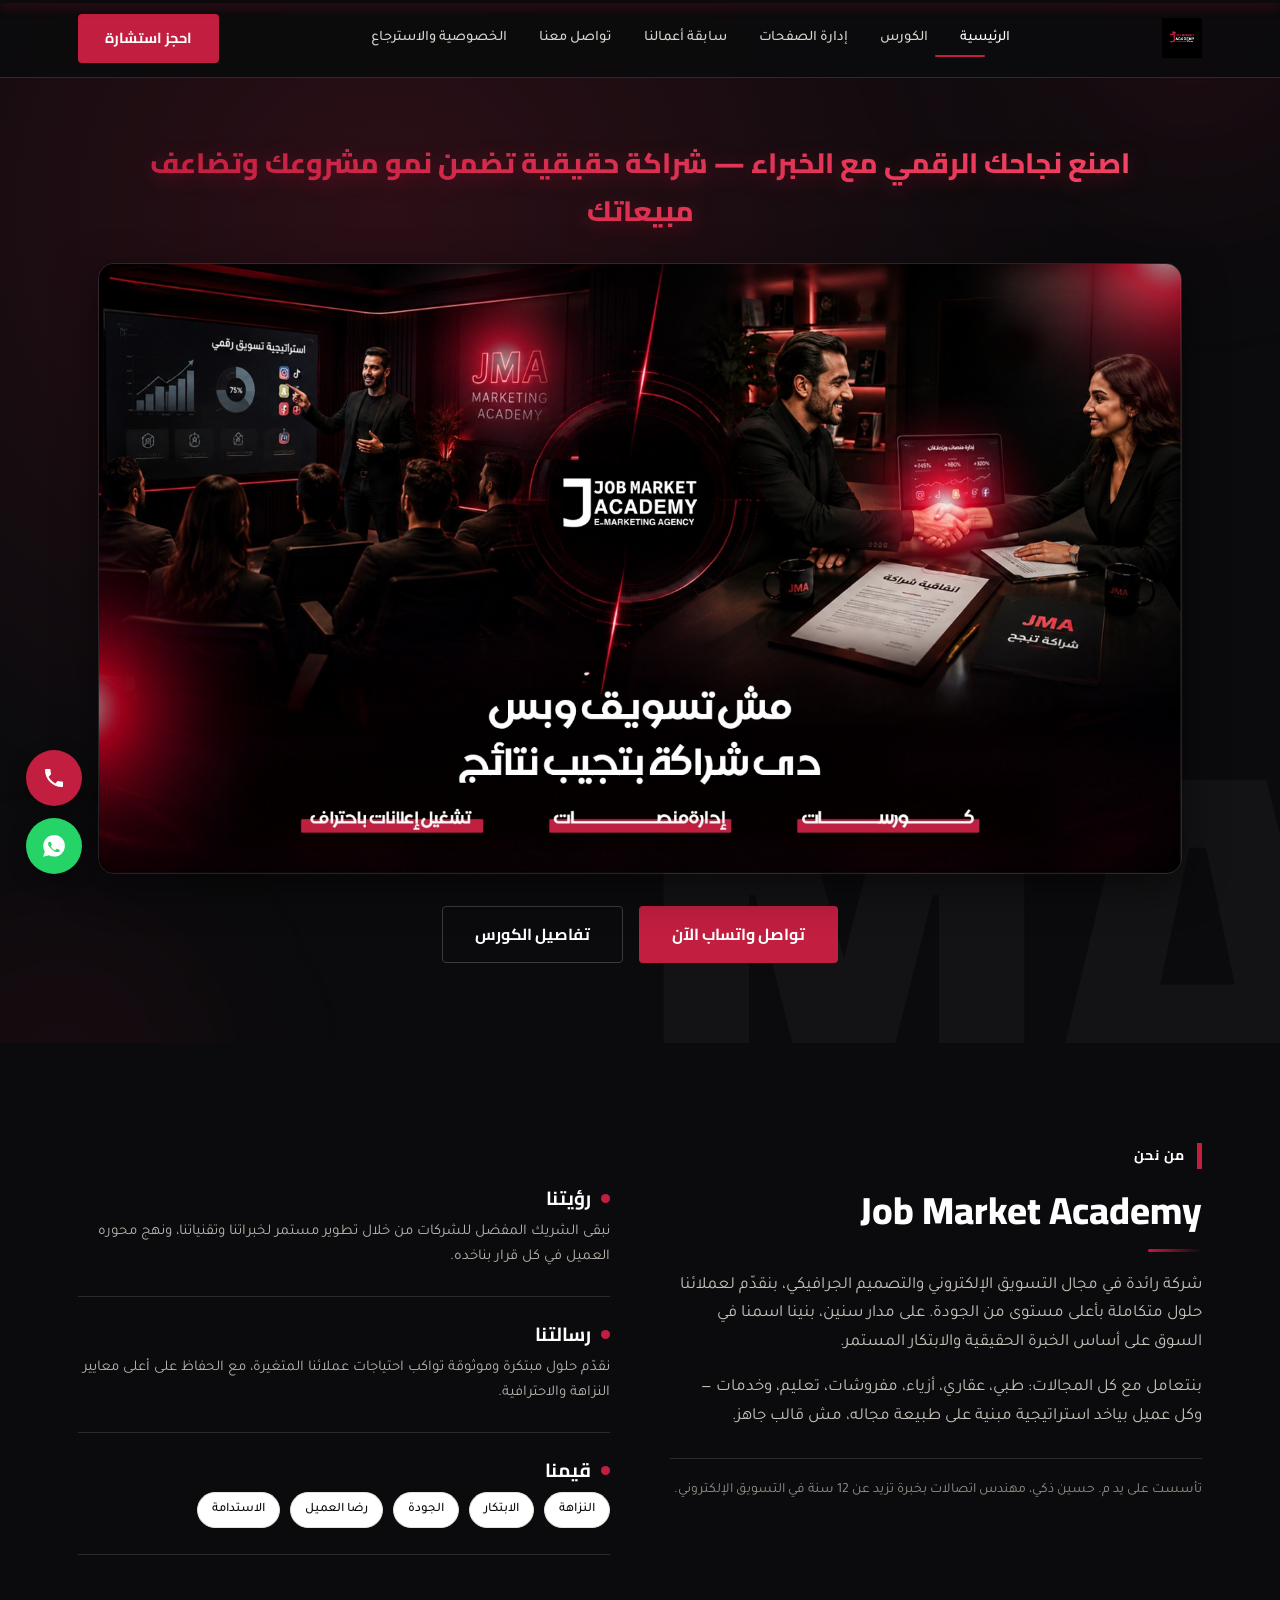
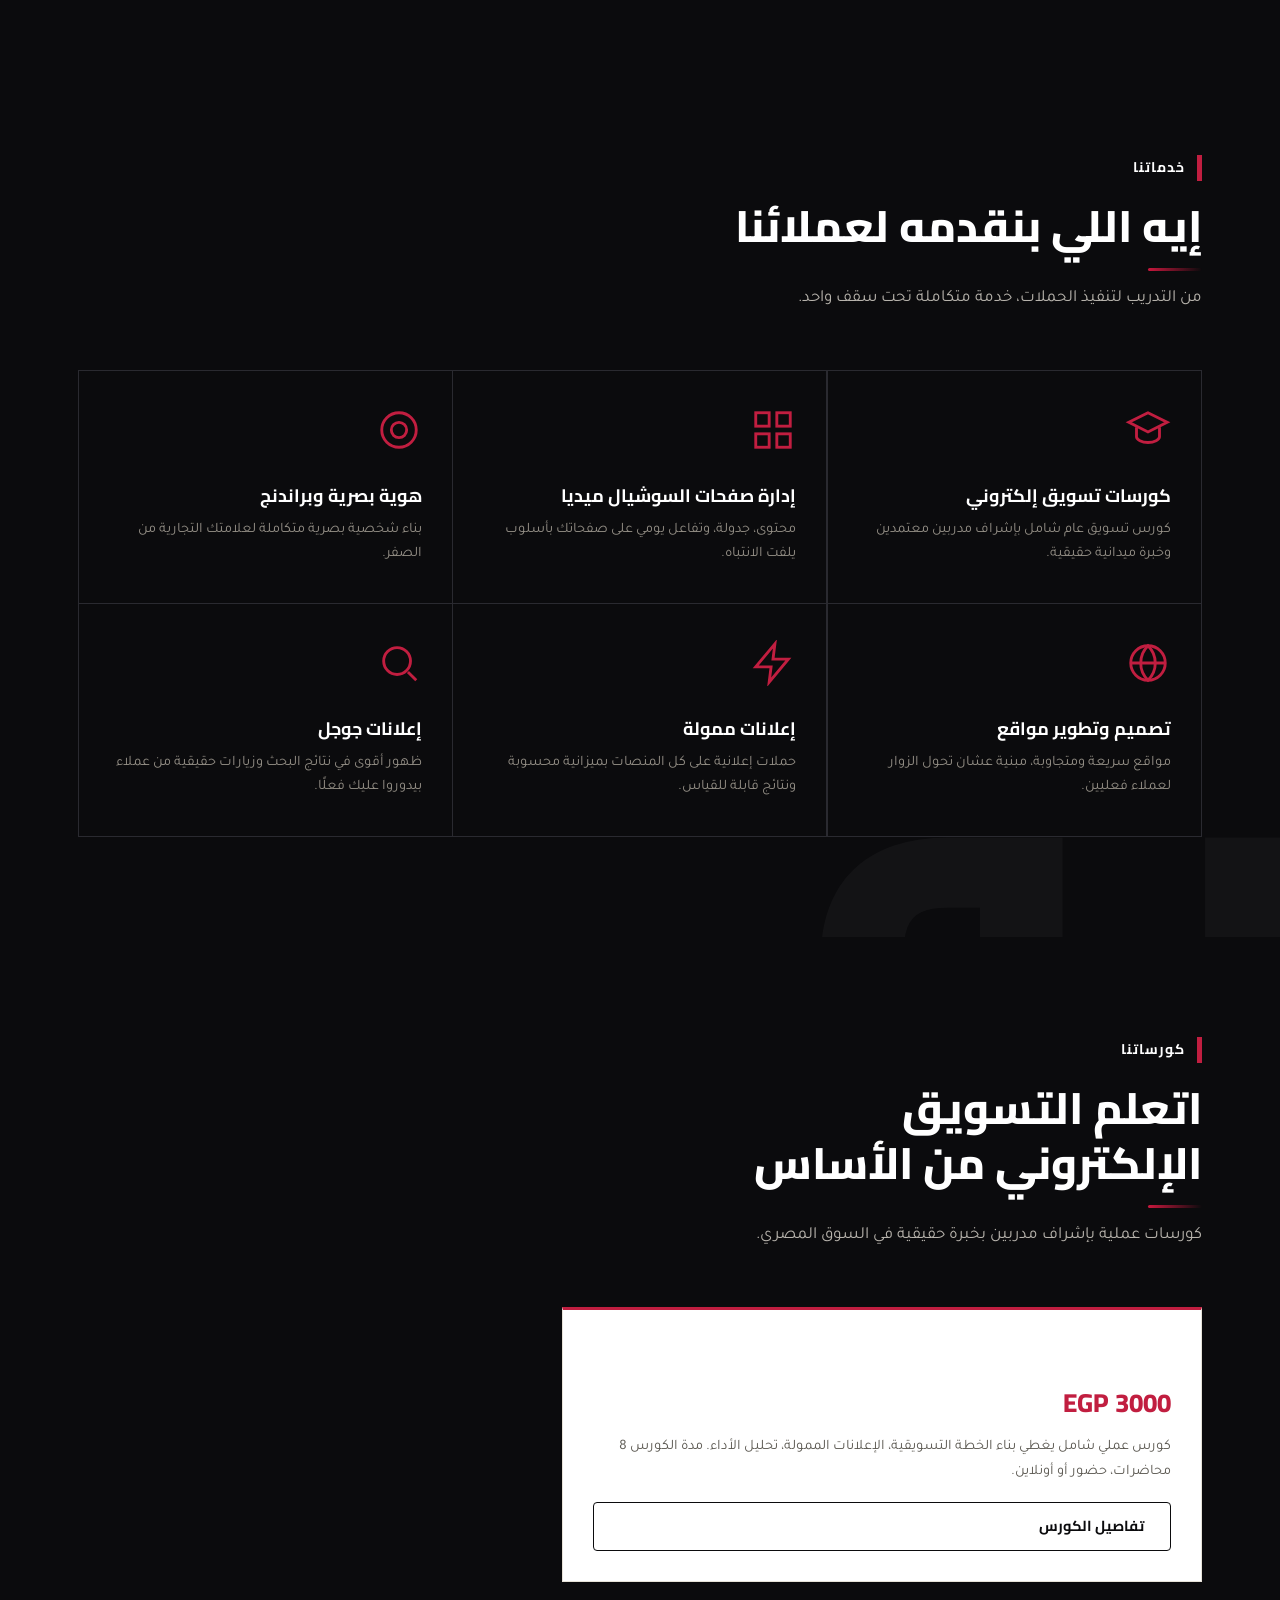
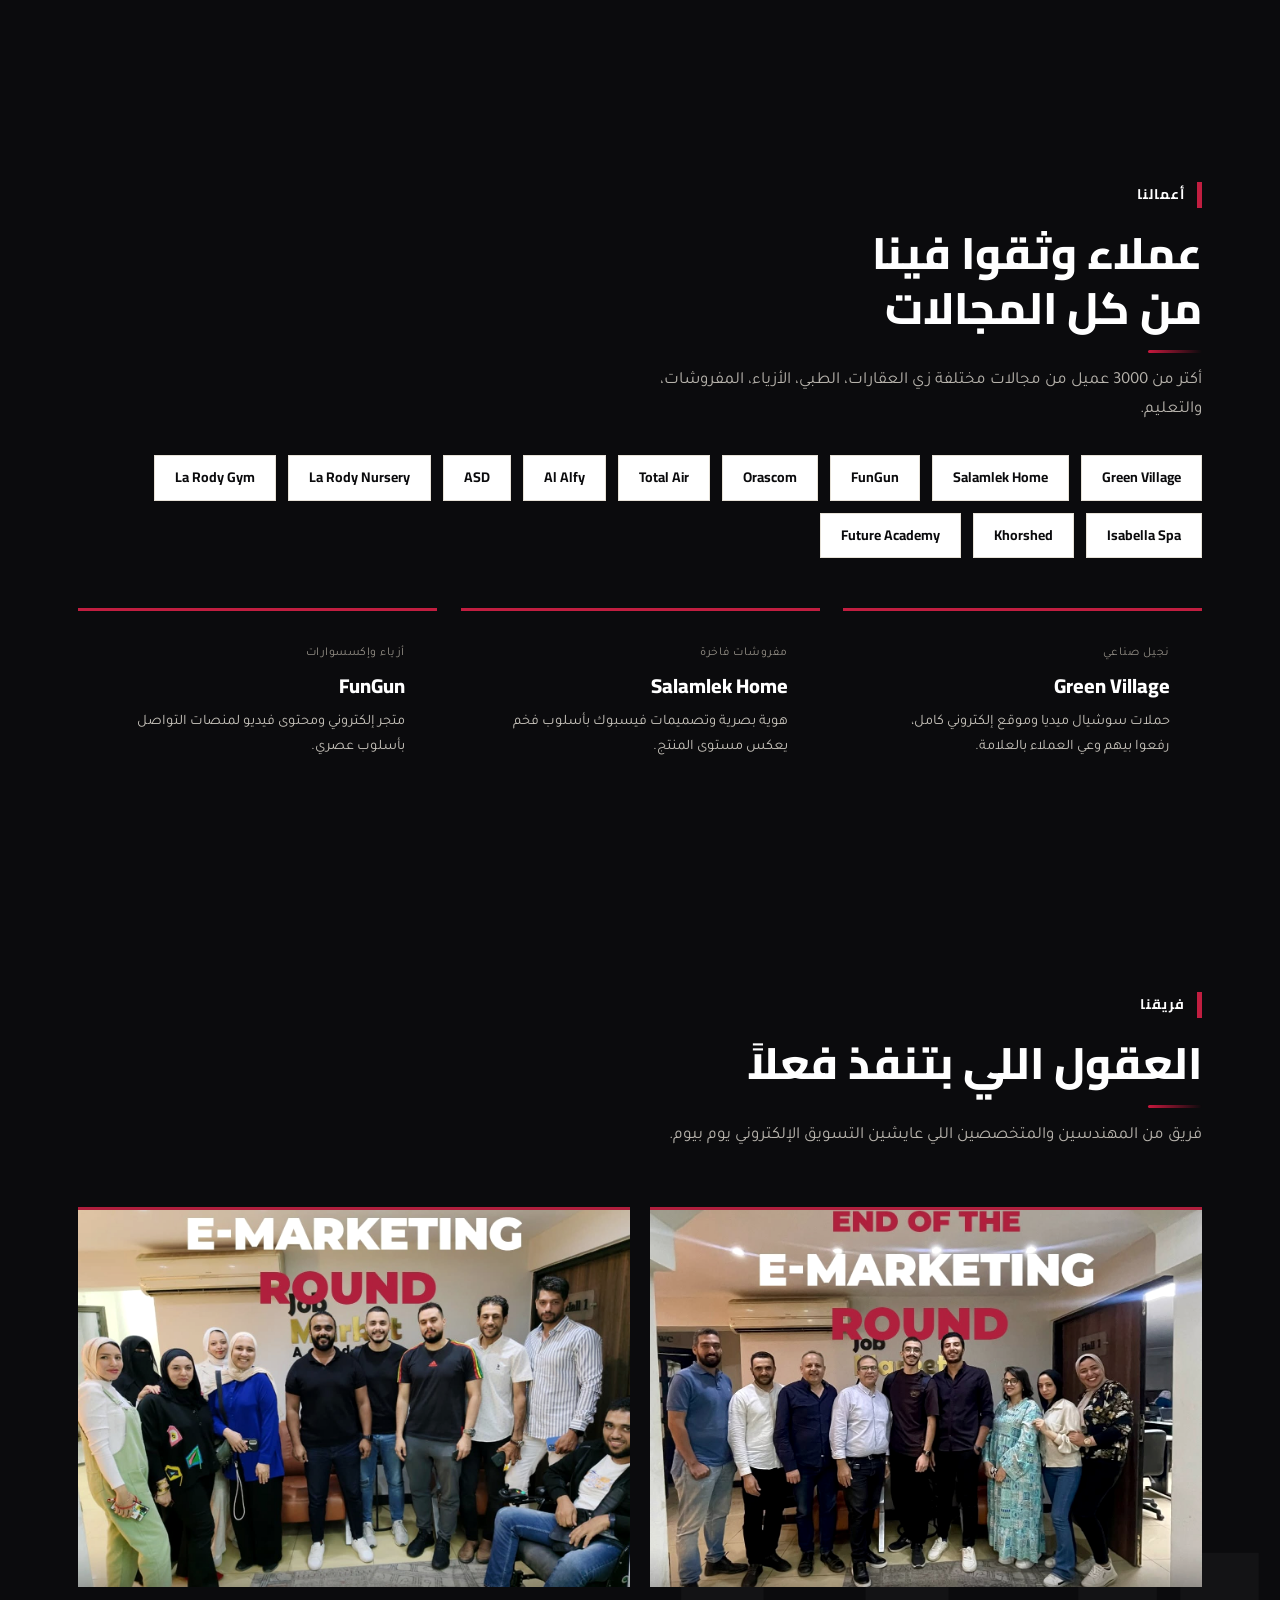
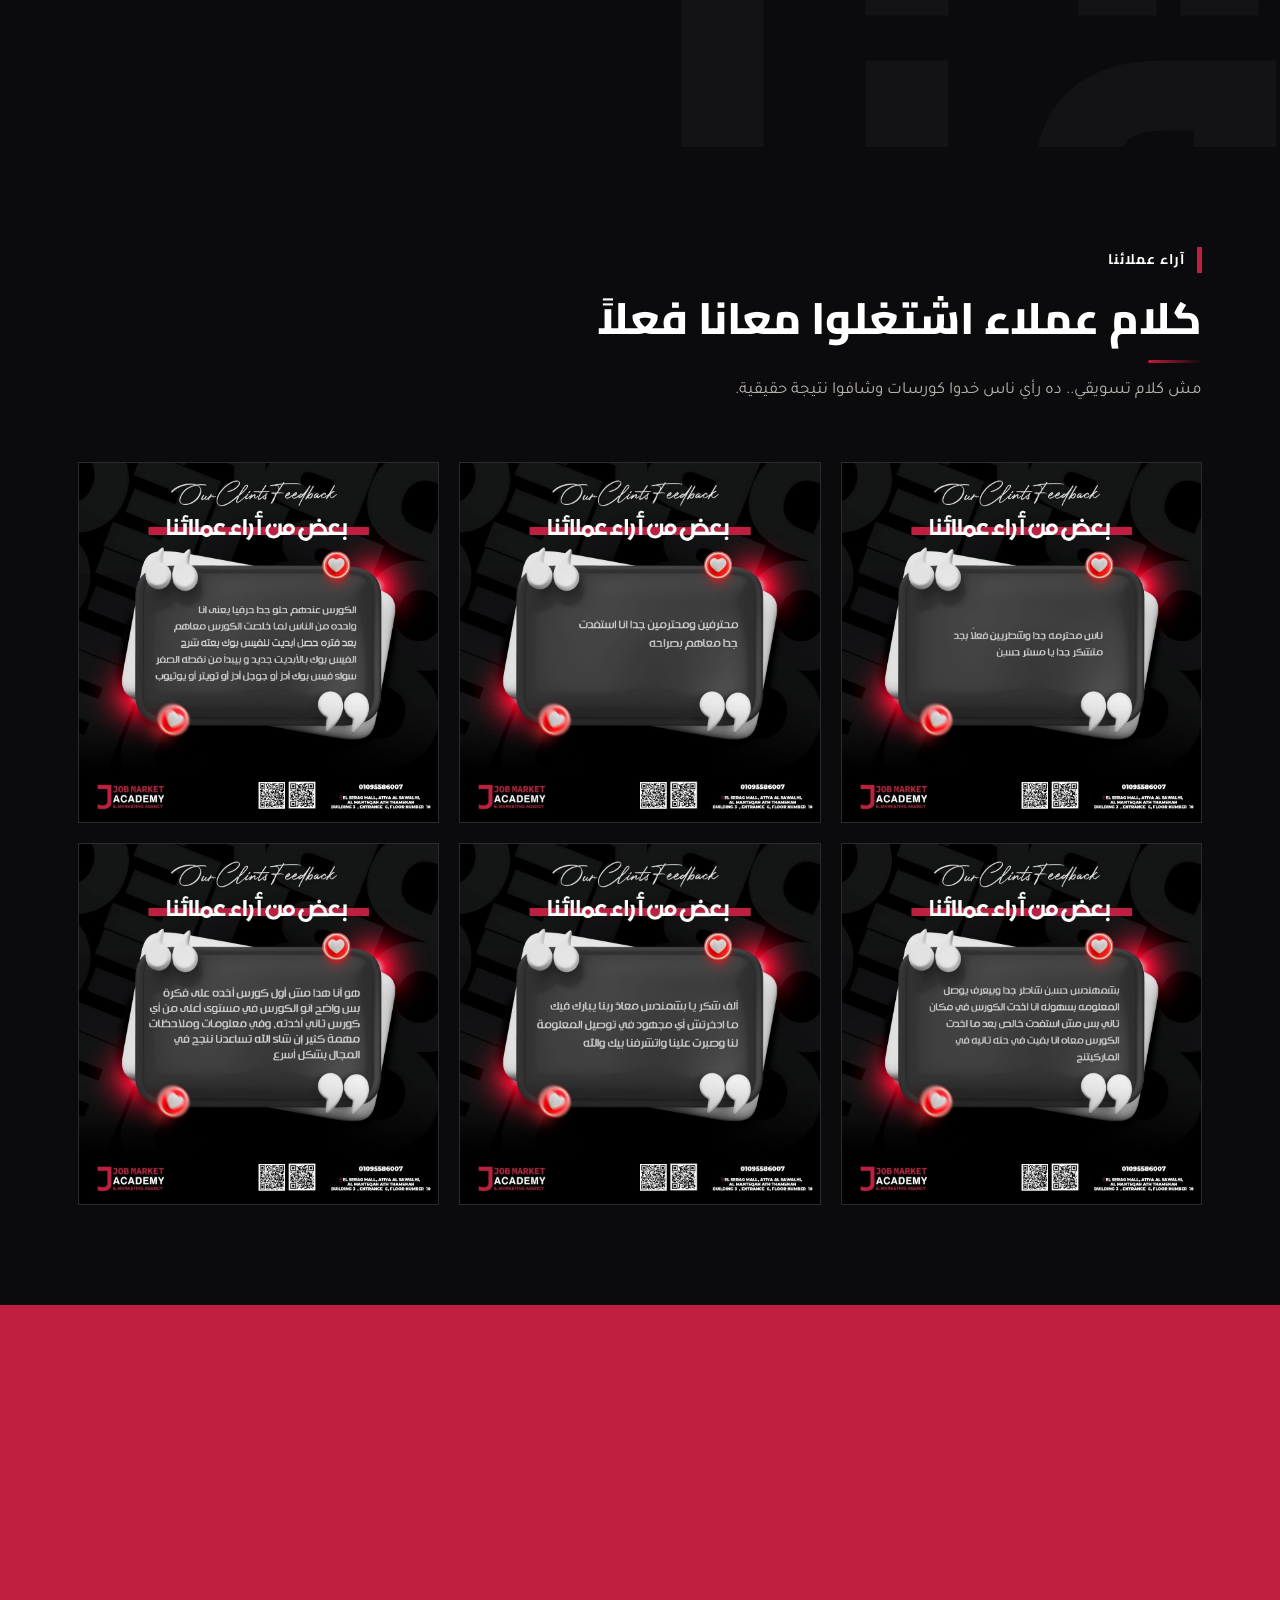
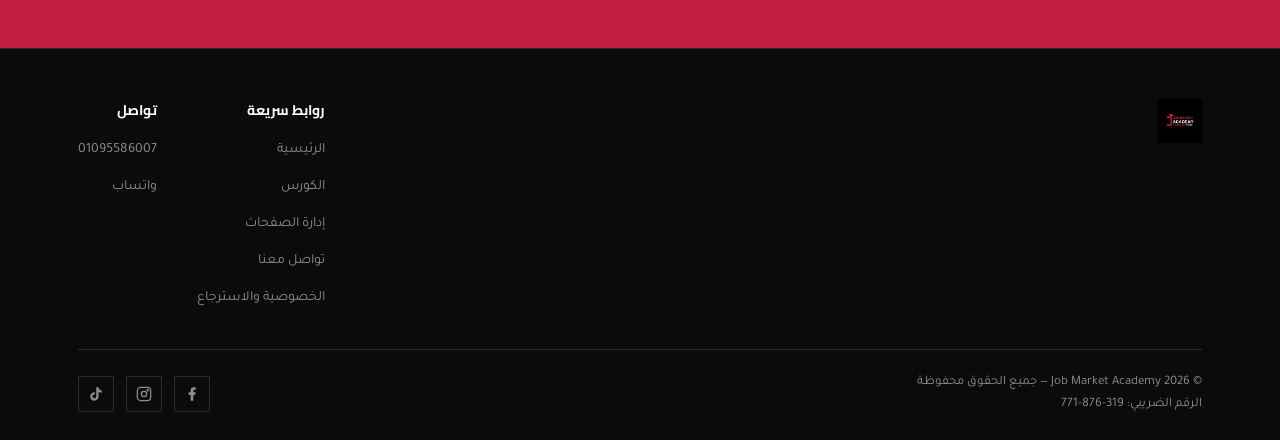
==== commit f4d55b11: "Add files via upload" ====
--- a/index.html
+++ b/index.html
@@ -1091,7 +1091,7 @@
 
 </style>
 
-<!-- JMA-PRO-MOTION-END --></head><body><header><div class="nav-wrap"><div class="brand"><a href="./"><img src="assets/logo.jpg" alt="Job Market Academy"></a></div><nav class="links"><a href="./" class="active">الرئيسية</a><a href="course">الكورس</a><a href="management">إدارة الصفحات</a><a href="contact">تواصل معنا</a></nav><div class="nav-cta"><a href="https://wa.me/201119916229" target="_blank" class="btn btn-primary">احجز استشارة</a><button class="burger" id="burgerBtn" aria-label="فتح القائمة"><span></span><span></span><span></span></button></div></div></header><div class="overlay" id="overlay"></div><div class="mobile-nav" id="mobileNav"><button class="mobile-nav-close" id="closeNav">✕</button><a href="./">الرئيسية</a><a href="course">الكورس</a><a href="management">إدارة الصفحات</a><a href="contact">تواصل معنا</a></div><section id="hero" class="on-dark" style="padding-top:140px; padding-bottom:80px;"><div class="watermark">MARKET</div><div class="container" style="max-width:1140px; margin:0 auto; text-align:center;"><div class="hero-top-badge" style="margin-bottom:28px;"><span style="display:inline-block; font-family:'Cairo',sans-serif; font-weight:800; font-size:clamp(18px, 2.5vw, 28px); color:var(--white); background:linear-gradient(135deg, var(--crimson), #ff4d6d); -webkit-background-clip:text; -webkit-text-fill-color:transparent; text-shadow:0 4px 20px rgba(193,30,64,0.4);"> اصنع نجاحك الرقمي مع الخبراء — شراكة حقيقية تضمن نمو مشروعك وتضاعف مبيعاتك </span></div><div class="hero-banner-wrap" style="width:100%;"><picture class="hero-banner-picture"><source media="(max-width: 768px)" srcset="assets/hero-banner-mobile.jpg"><img src="assets/hero-banner-desktop.jpg" alt="Job Market Academy Banner" class="hero-banner-img" style="width:100%; height:auto; border-radius:16px; box-shadow:0 12px 40px rgba(0,0,0,0.5); border:1px solid rgba(255,255,255,0.1);"></picture><div class="hero-actions" style="margin-top:32px; justify-content:center; display:flex; gap:16px; flex-wrap:wrap;"><a href="https://wa.me/201119916229" target="_blank" class="btn btn-primary" style="padding:14px 32px; font-size:16px;">تواصل واتساب الآن</a><a href="course" class="btn btn-outline-dark" style="padding:14px 32px; font-size:16px;">تفاصيل الكورس</a></div></div></div></section>
+<!-- JMA-PRO-MOTION-END --></head><body><header><div class="nav-wrap"><div class="brand"><a href="./"><img src="assets/logo.jpg" alt="Job Market Academy"></a></div><nav class="links"><a href="./" class="active">الرئيسية</a><a href="course">الكورس</a><a href="management">إدارة الصفحات</a><a href="contact">تواصل معنا</a><a href="privacy">الخصوصية والاسترجاع</a></nav><div class="nav-cta"><a href="https://wa.me/201119916229" target="_blank" class="btn btn-primary">احجز استشارة</a><button class="burger" id="burgerBtn" aria-label="فتح القائمة"><span></span><span></span><span></span></button></div></div></header><div class="overlay" id="overlay"></div><div class="mobile-nav" id="mobileNav"><button class="mobile-nav-close" id="closeNav">✕</button><a href="./">الرئيسية</a><a href="course">الكورس</a><a href="management">إدارة الصفحات</a><a href="contact">تواصل معنا</a><a href="privacy">الخصوصية والاسترجاع</a></div><section id="hero" class="on-dark" style="padding-top:140px; padding-bottom:80px;"><div class="watermark">MARKET</div><div class="container" style="max-width:1140px; margin:0 auto; text-align:center;"><div class="hero-top-badge" style="margin-bottom:28px;"><span style="display:inline-block; font-family:'Cairo',sans-serif; font-weight:800; font-size:clamp(18px, 2.5vw, 28px); color:var(--white); background:linear-gradient(135deg, var(--crimson), #ff4d6d); -webkit-background-clip:text; -webkit-text-fill-color:transparent; text-shadow:0 4px 20px rgba(193,30,64,0.4);"> اصنع نجاحك الرقمي مع الخبراء — شراكة حقيقية تضمن نمو مشروعك وتضاعف مبيعاتك </span></div><div class="hero-banner-wrap" style="width:100%;"><picture class="hero-banner-picture"><source media="(max-width: 768px)" srcset="assets/hero-banner-mobile.jpg"><img src="assets/hero-banner-desktop.jpg" alt="Job Market Academy Banner" class="hero-banner-img" style="width:100%; height:auto; border-radius:16px; box-shadow:0 12px 40px rgba(0,0,0,0.5); border:1px solid rgba(255,255,255,0.1);"></picture><div class="hero-actions" style="margin-top:32px; justify-content:center; display:flex; gap:16px; flex-wrap:wrap;"><a href="https://wa.me/201119916229" target="_blank" class="btn btn-primary" style="padding:14px 32px; font-size:16px;">تواصل واتساب الآن</a><a href="course" class="btn btn-outline-dark" style="padding:14px 32px; font-size:16px;">تفاصيل الكورس</a></div></div></div></section>
 
 <section class="portfolio-sites-v2" id="website-showcase">
 
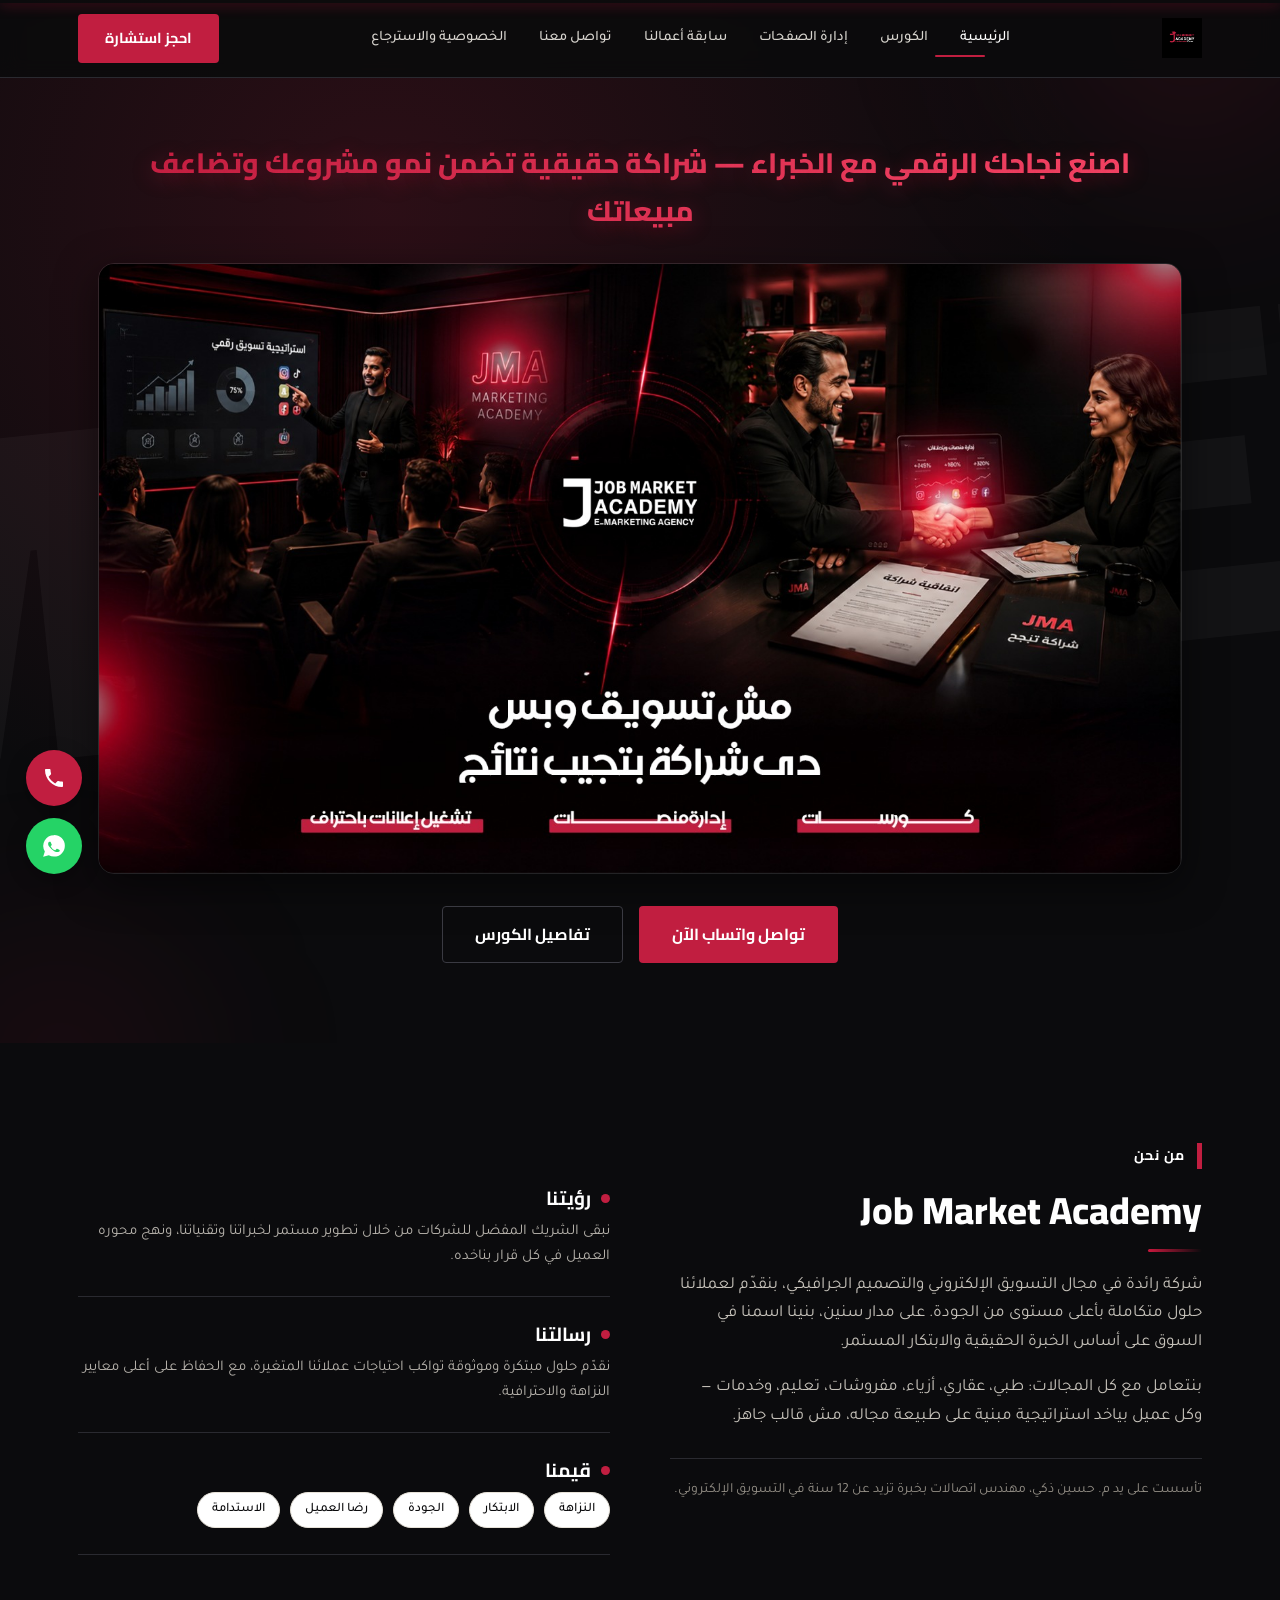
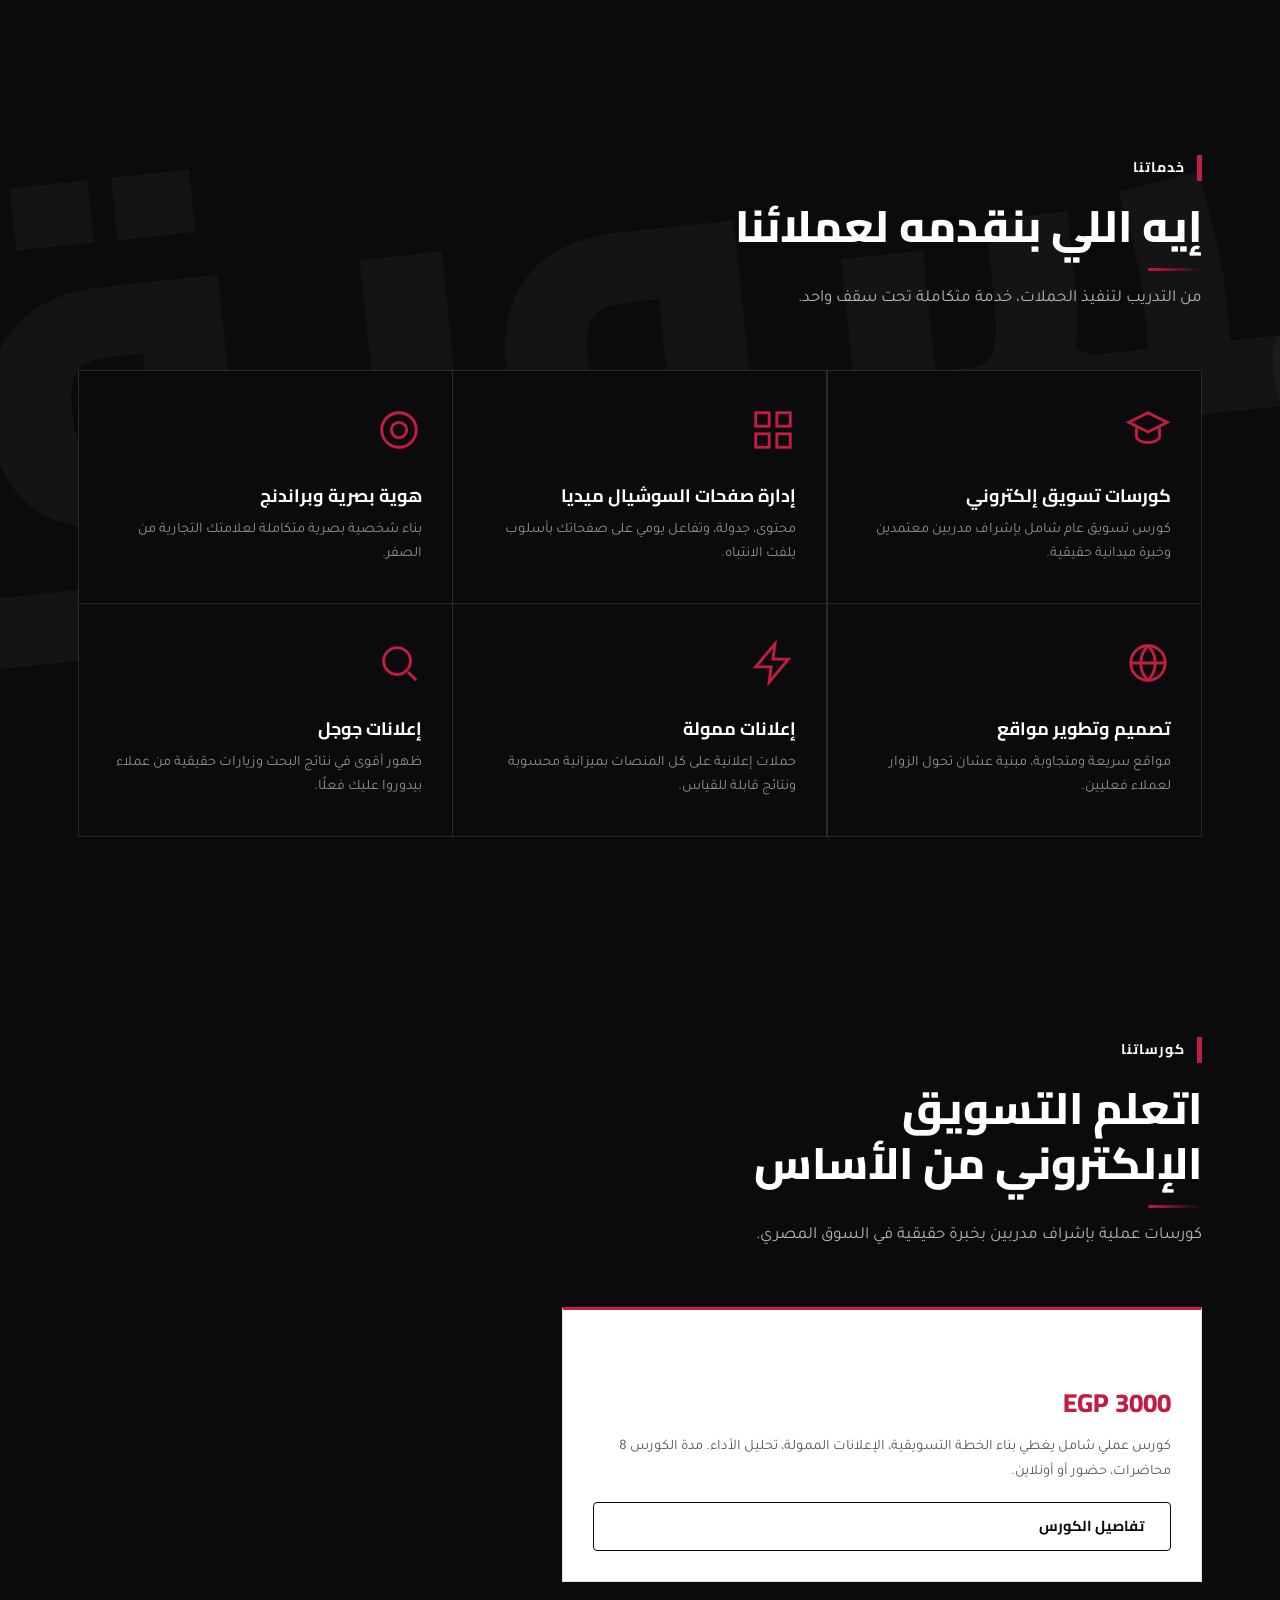
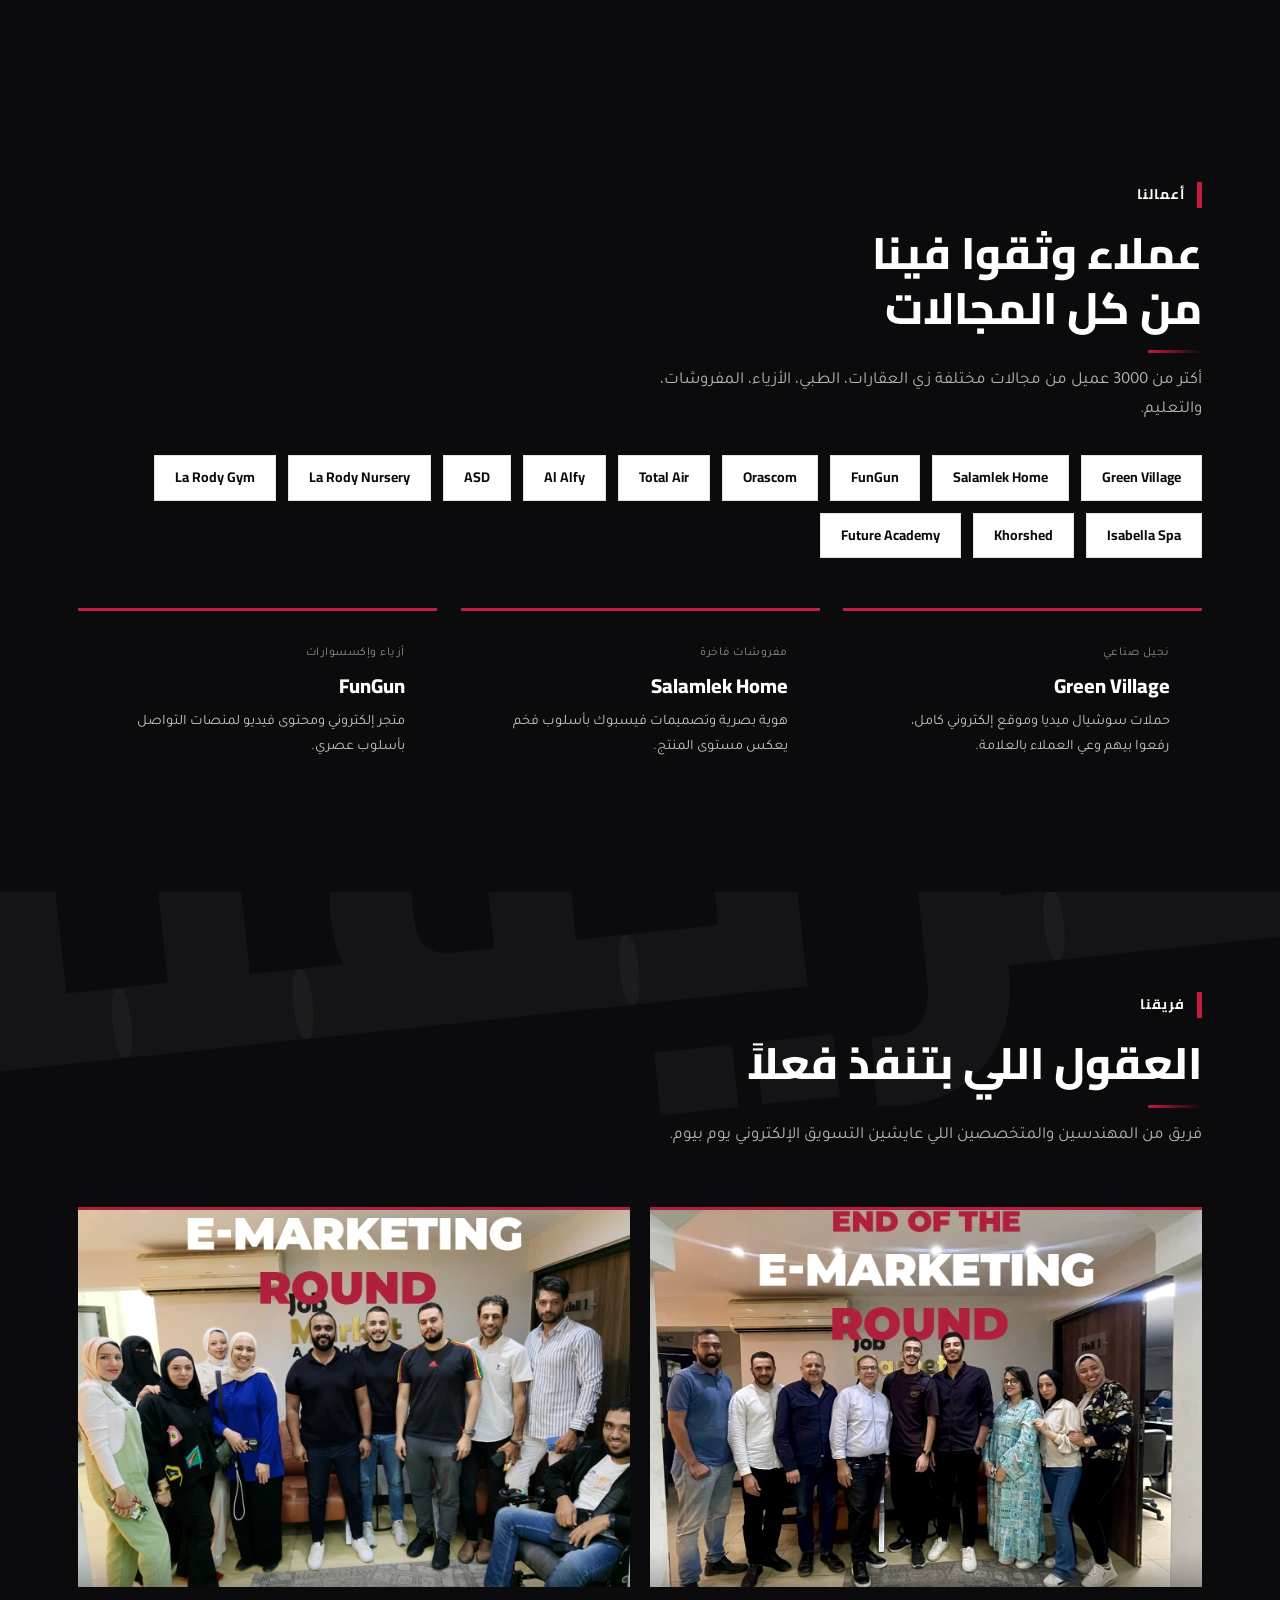
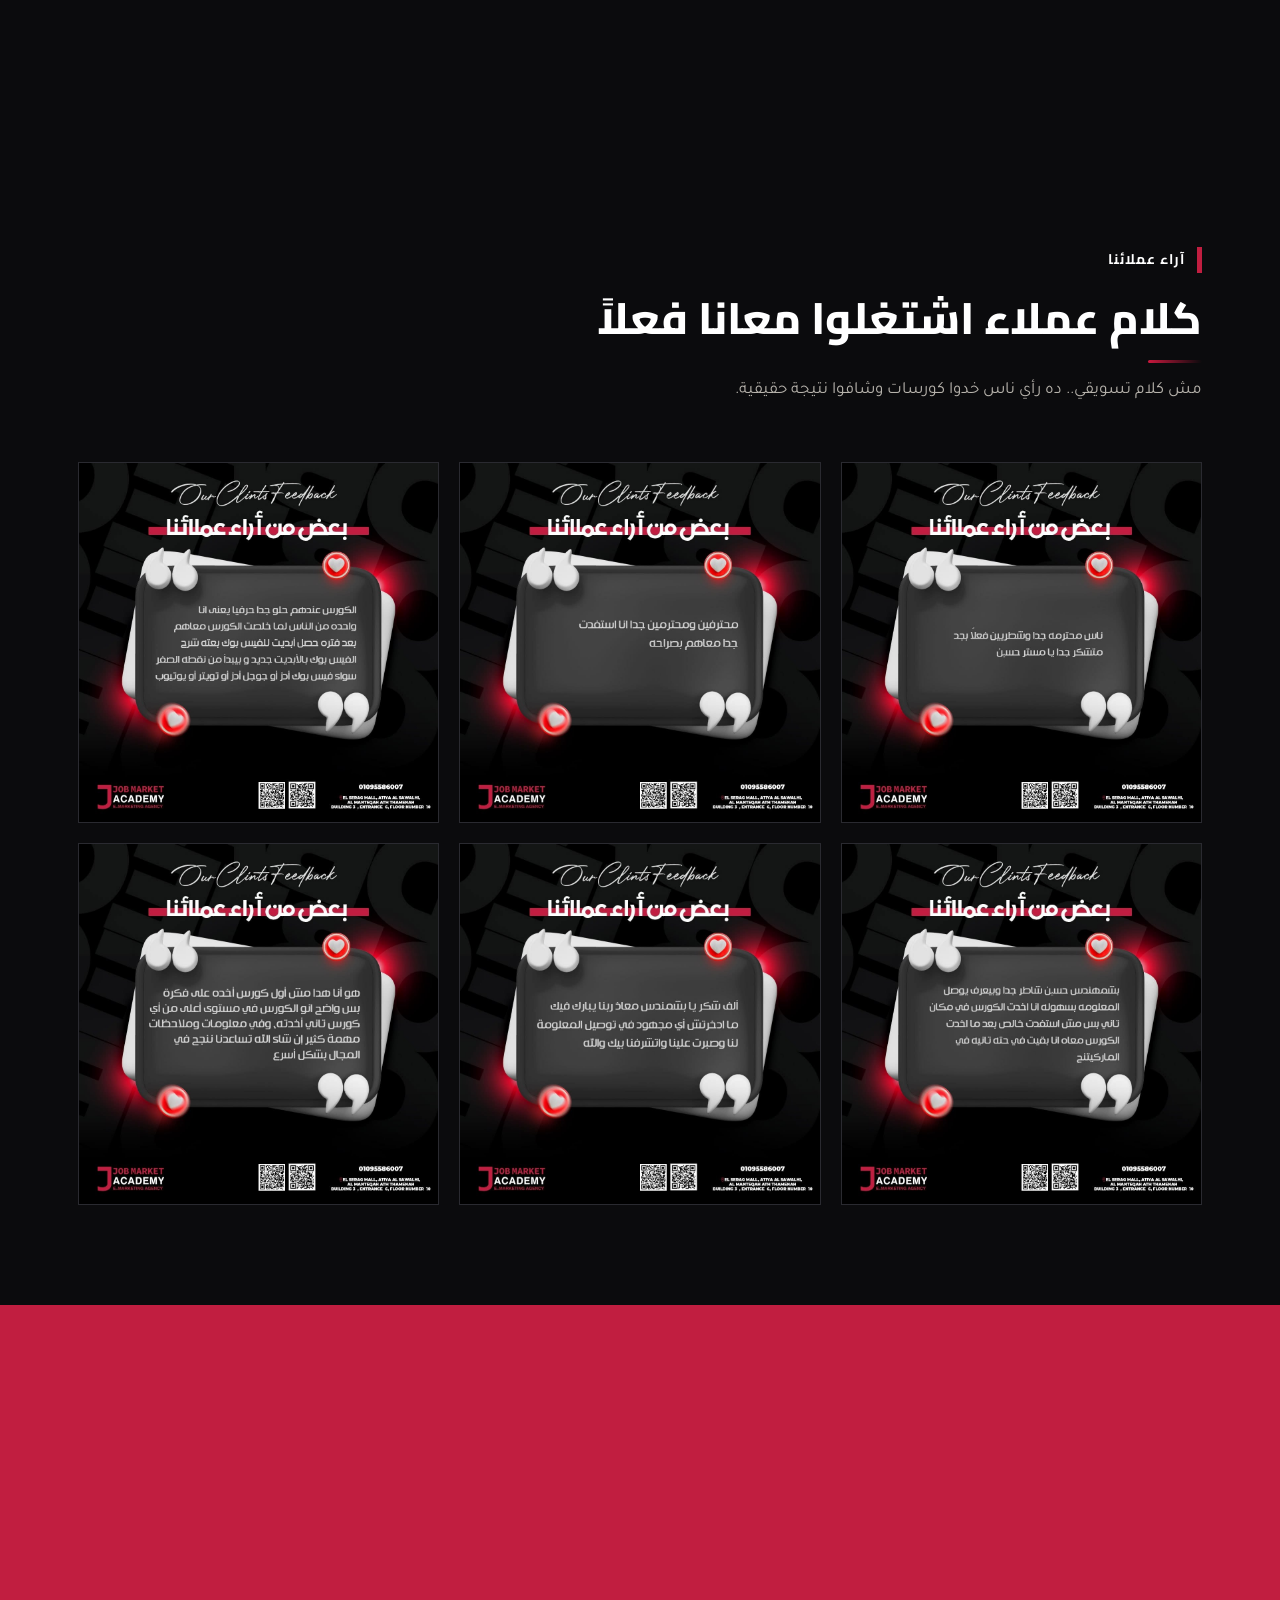
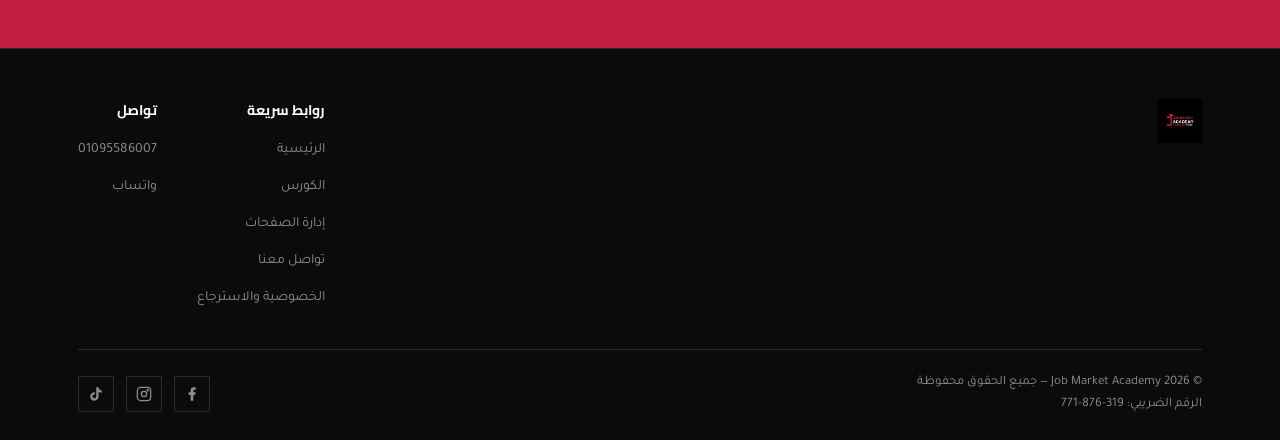
==== commit b4ec4d9f: "Add site-wide effects and lead forms on course and management pages Co-Authored-By: Claude Opus 5.5 " ====
--- a/index.html
+++ b/index.html
@@ -1,4 +1,10 @@
-<!DOCTYPE html><html lang="ar" dir="rtl"><head><meta charset="UTF-8"><meta name="viewport" content="width=device-width, initial-scale=1.0"><title>Job Market Academy | وكالة تسويق إلكتروني وتصميم جرافيك</title><meta name="description" content="Job Market Academy - وكالة تسويق إلكتروني وتصميم جرافيك. كورسات تسويق، إدارة صفحات سوشيال ميديا، إعلانات ممولة، وأكتر من 3000 عميل بنينا لهم حضور رقمي حقيقي."><link rel="preconnect" href="https://fonts.googleapis.com"><link rel="preconnect" href="https://fonts.gstatic.com" crossorigin><link href="https://fonts.googleapis.com/css2?family=Cairo:wght@400;600;700;800;900&family=Tajawal:wght@300;400;500;700&display=swap" rel="stylesheet"><link rel="stylesheet" href="assets/style.css"><style> #hero{padding-top:180px; padding-bottom:120px; background:radial-gradient(ellipse at 30% 20%, rgba(193,30,64,.18), transparent 55%), var(--ink); min-height:100vh; display:flex; align-items:center;} .hero-grid{display:grid; grid-template-columns:1.15fr .85fr; gap:60px; align-items:center;} .hero-eyebrow{display:flex; align-items:center; gap:12px; margin-bottom:26px;} .hero-eyebrow::before{content:""; width:5px; height:26px; background:var(--crimson);} .hero-eyebrow span{font-family:'Cairo',sans-serif; font-weight:700; letter-spacing:1px; color:var(--white); font-size:14.5px;} #hero h1{font-size:clamp(24px, 3.4vw, 40px); font-weight:800; color:var(--white); max-width:680px;} #hero h1 em{color:var(--crimson); font-style:normal;} #hero .lead{margin-top:22px; font-size:18px; color:#c7c3bb; max-width:540px;} .hero-actions{display:flex; gap:16px; margin-top:38px; flex-wrap:wrap;} .hero-stats{display:flex; gap:0; margin-top:64px; border-top:1px solid var(--ink-line); padding-top:28px; max-width:600px;} .hero-stats div{flex:1; padding-left:24px; border-left:1px solid var(--ink-line);} .hero-stats div:last-child{border-left:none;} .hero-stats strong{display:block; font-family:'Cairo',sans-serif; font-size:30px; font-weight:800; color:var(--white);} .hero-stats span{font-size:12.5px; color:var(--slate);} .hero-visual{position:relative; display:flex; justify-content:center; align-items:center;} .hero-mark{width:100%; max-width:400px; aspect-ratio:1/1; position:relative;} .hero-mark svg{width:100%; height:100%;} .hero-mark-ring{position:absolute; inset:0; border:1px solid var(--ink-line); border-radius:50%; animation:spin 40s linear infinite;} .hero-mark-ring::before{content:""; position:absolute; top:-1px; left:50%; width:8px; height:8px; background:var(--crimson); border-radius:50%; transform:translateX(-50%); box-shadow:0 0 14px 3px var(--crimson-glow);} @keyframes spin{ to{ transform:rotate(360deg);} } .about-grid{display:grid; grid-template-columns:1fr 1fr; gap:60px; align-items:start;} .about-copy p{font-size:17px; color:#c7c3bb; margin-bottom:16px;} .about-copy h2{color:var(--white);} .about-copy .founder-line{margin-top:26px; padding-top:20px; border-top:1px solid var(--ink-line); font-size:14px; color:var(--slate);} .pillars{display:flex; flex-direction:column;} .pillar{padding:26px 0; border-bottom:1px solid var(--ink-line);} .pillar:first-child{padding-top:0;} .pillar h4{font-size:19px; font-weight:700; margin-bottom:8px; display:flex; align-items:center; gap:10px; color:var(--white);} .pillar h4::before{content:""; width:9px; height:9px; background:var(--crimson); border-radius:50%; flex-shrink:0;} .pillar p{color:#b7b3ac; font-size:15px;} .values-row{display:flex; flex-wrap:wrap; gap:10px; margin-top:10px;} .services-grid{display:grid; grid-template-columns:repeat(3, 1fr); gap:1px; background:var(--ink-line); border:1px solid var(--ink-line);} .service-card{background:var(--ink); padding:36px 30px; transition:background .25s;} .service-card:hover{background:var(--ink-soft);} .service-icon{width:46px; height:46px; margin-bottom:20px; color:var(--crimson);} .service-card h3{font-size:18px; font-weight:700; color:var(--white); margin-bottom:10px;} .service-card p{font-size:14.5px; color:var(--slate);} .courses-teaser{display:grid; grid-template-columns:repeat(2, 1fr); gap:24px;} .course-mini{background:var(--white); border:1px solid var(--paper-dim); border-top:3px solid var(--crimson); padding:30px; display:flex; flex-direction:column;} .course-mini .price{font-family:'Cairo',sans-serif; font-weight:800; font-size:26px; color:var(--crimson); margin:10px 0;} .course-mini h3{font-size:20px; font-weight:800; margin-bottom:6px;} .course-mini p{color:var(--slate-dark); font-size:14.5px; margin-bottom:18px; flex:1;} .portfolio-intro{display:flex; justify-content:space-between; align-items:flex-end; gap:30px; flex-wrap:wrap; margin-bottom:20px;} .case-grid{display:grid; grid-template-columns:repeat(3, 1fr); gap:24px;} .case-card{background:var(--ink); color:var(--white); padding:32px; position:relative; border-top:3px solid var(--crimson);} .case-card .tag{font-size:12px; color:var(--slate); letter-spacing:.5px; text-transform:uppercase; margin-bottom:10px; display:block;} .case-card h4{font-size:20px; font-weight:800; margin-bottom:12px;} .case-card p{font-size:14.5px; color:#c7c3bb;} .team-photos-row{display:grid; grid-template-columns:1fr 1fr; gap:20px; margin-bottom:60px;} .team-photos-row img{width:100%; height:380px; object-fit:cover; filter:grayscale(15%) contrast(1.05); border-top:3px solid var(--crimson);} @media (max-width: 640px){ .team-photos-row{grid-template-columns:1fr;} .team-photos-row img{height:280px;} } .testi-grid{display:grid; grid-template-columns:repeat(3, 1fr); gap:24px;} .testi-img-grid{display:grid; grid-template-columns:repeat(3, 1fr); gap:20px;} .testi-img-grid img{width:100%; border:1px solid var(--ink-line);} @media (max-width: 980px){ .testi-img-grid{grid-template-columns:repeat(2,1fr);} } @media (max-width: 640px){ .testi-img-grid{grid-template-columns:1fr;} } .testi-card{background:var(--ink); border:1px solid var(--ink-line); padding:34px 28px; position:relative; display:flex; flex-direction:column; min-height:220px;} .testi-quote{font-size:34px; color:var(--crimson); font-family:Georgia, serif; line-height:1; margin-bottom:14px;} .testi-card p{font-size:15px; color:#d8d5cf; flex:1;} .testi-card .who{margin-top:20px; padding-top:16px; border-top:1px solid var(--ink-line); font-family:'Cairo',sans-serif; font-size:13px; font-weight:700; color:var(--white);} .cta-band{background:var(--crimson); text-align:center;} .cta-band h2{color:var(--white); font-size:clamp(24px,3.6vw,36px); font-weight:800; margin-bottom:20px;} .cta-band .btn-outline-dark{border-color:rgba(255,255,255,.5); color:var(--white);} .cta-band .btn-outline-dark:hover{border-color:var(--white);} @media (max-width: 980px){ .hero-grid{grid-template-columns:1fr;} .hero-visual{display:none;} .about-grid{grid-template-columns:1fr; gap:40px;} .services-grid{grid-template-columns:repeat(2,1fr);} .case-grid{grid-template-columns:1fr;} .testi-grid{grid-template-columns:1fr;} .courses-teaser{grid-template-columns:1fr;} .hero-stats{flex-direction:column; gap:18px;} .hero-stats div{border-left:none; padding-left:0; border-bottom:1px solid var(--ink-line); padding-bottom:14px;} .hero-stats div:last-child{border-bottom:none;} } @media (max-width: 640px){ .services-grid{grid-template-columns:1fr;} } </style><!-- JMA-SMOOTH-UX-V1-START -->
+<!DOCTYPE html><html lang="ar" dir="rtl"><head><!-- Google Tag Manager -->
+<script>(function(w,d,s,l,i){w[l]=w[l]||[];w[l].push({'gtm.start':
+new Date().getTime(),event:'gtm.js'});var f=d.getElementsByTagName(s)[0],
+j=d.createElement(s),dl=l!='dataLayer'?'&l='+l:'';j.async=true;j.src=
+'https://www.googletagmanager.com/gtm.js?id='+i+dl;f.parentNode.insertBefore(j,f);
+})(window,document,'script','dataLayer','GTM-N243VFZB');</script>
+<!-- End Google Tag Manager --><meta charset="UTF-8"><meta name="viewport" content="width=device-width, initial-scale=1.0"><title>Job Market Academy | وكالة تسويق إلكتروني وتصميم جرافيك</title><meta name="description" content="Job Market Academy - وكالة تسويق إلكتروني وتصميم جرافيك. كورسات تسويق، إدارة صفحات سوشيال ميديا، إعلانات ممولة، وأكتر من 3000 عميل بنينا لهم حضور رقمي حقيقي."><link rel="preconnect" href="https://fonts.googleapis.com"><link rel="preconnect" href="https://fonts.gstatic.com" crossorigin><link href="https://fonts.googleapis.com/css2?family=Cairo:wght@400;600;700;800;900&family=Tajawal:wght@300;400;500;700&display=swap" rel="stylesheet"><link rel="stylesheet" href="assets/style.css"><style> #hero{padding-top:180px; padding-bottom:120px; background:radial-gradient(ellipse at 30% 20%, rgba(193,30,64,.18), transparent 55%), var(--ink); min-height:100vh; display:flex; align-items:center;} .hero-grid{display:grid; grid-template-columns:1.15fr .85fr; gap:60px; align-items:center;} .hero-eyebrow{display:flex; align-items:center; gap:12px; margin-bottom:26px;} .hero-eyebrow::before{content:""; width:5px; height:26px; background:var(--crimson);} .hero-eyebrow span{font-family:'Cairo',sans-serif; font-weight:700; letter-spacing:1px; color:var(--white); font-size:14.5px;} #hero h1{font-size:clamp(24px, 3.4vw, 40px); font-weight:800; color:var(--white); max-width:680px;} #hero h1 em{color:var(--crimson); font-style:normal;} #hero .lead{margin-top:22px; font-size:18px; color:#c7c3bb; max-width:540px;} .hero-actions{display:flex; gap:16px; margin-top:38px; flex-wrap:wrap;} .hero-stats{display:flex; gap:0; margin-top:64px; border-top:1px solid var(--ink-line); padding-top:28px; max-width:600px;} .hero-stats div{flex:1; padding-left:24px; border-left:1px solid var(--ink-line);} .hero-stats div:last-child{border-left:none;} .hero-stats strong{display:block; font-family:'Cairo',sans-serif; font-size:30px; font-weight:800; color:var(--white);} .hero-stats span{font-size:12.5px; color:var(--slate);} .hero-visual{position:relative; display:flex; justify-content:center; align-items:center;} .hero-mark{width:100%; max-width:400px; aspect-ratio:1/1; position:relative;} .hero-mark svg{width:100%; height:100%;} .hero-mark-ring{position:absolute; inset:0; border:1px solid var(--ink-line); border-radius:50%; animation:spin 40s linear infinite;} .hero-mark-ring::before{content:""; position:absolute; top:-1px; left:50%; width:8px; height:8px; background:var(--crimson); border-radius:50%; transform:translateX(-50%); box-shadow:0 0 14px 3px var(--crimson-glow);} @keyframes spin{ to{ transform:rotate(360deg);} } .about-grid{display:grid; grid-template-columns:1fr 1fr; gap:60px; align-items:start;} .about-copy p{font-size:17px; color:#c7c3bb; margin-bottom:16px;} .about-copy h2{color:var(--white);} .about-copy .founder-line{margin-top:26px; padding-top:20px; border-top:1px solid var(--ink-line); font-size:14px; color:var(--slate);} .pillars{display:flex; flex-direction:column;} .pillar{padding:26px 0; border-bottom:1px solid var(--ink-line);} .pillar:first-child{padding-top:0;} .pillar h4{font-size:19px; font-weight:700; margin-bottom:8px; display:flex; align-items:center; gap:10px; color:var(--white);} .pillar h4::before{content:""; width:9px; height:9px; background:var(--crimson); border-radius:50%; flex-shrink:0;} .pillar p{color:#b7b3ac; font-size:15px;} .values-row{display:flex; flex-wrap:wrap; gap:10px; margin-top:10px;} .services-grid{display:grid; grid-template-columns:repeat(3, 1fr); gap:1px; background:var(--ink-line); border:1px solid var(--ink-line);} .service-card{background:var(--ink); padding:36px 30px; transition:background .25s;} .service-card:hover{background:var(--ink-soft);} .service-icon{width:46px; height:46px; margin-bottom:20px; color:var(--crimson);} .service-card h3{font-size:18px; font-weight:700; color:var(--white); margin-bottom:10px;} .service-card p{font-size:14.5px; color:var(--slate);} .courses-teaser{display:grid; grid-template-columns:repeat(2, 1fr); gap:24px;} .course-mini{background:var(--white); border:1px solid var(--paper-dim); border-top:3px solid var(--crimson); padding:30px; display:flex; flex-direction:column;} .course-mini .price{font-family:'Cairo',sans-serif; font-weight:800; font-size:26px; color:var(--crimson); margin:10px 0;} .course-mini h3{font-size:20px; font-weight:800; margin-bottom:6px;} .course-mini p{color:var(--slate-dark); font-size:14.5px; margin-bottom:18px; flex:1;} .portfolio-intro{display:flex; justify-content:space-between; align-items:flex-end; gap:30px; flex-wrap:wrap; margin-bottom:20px;} .case-grid{display:grid; grid-template-columns:repeat(3, 1fr); gap:24px;} .case-card{background:var(--ink); color:var(--white); padding:32px; position:relative; border-top:3px solid var(--crimson);} .case-card .tag{font-size:12px; color:var(--slate); letter-spacing:.5px; text-transform:uppercase; margin-bottom:10px; display:block;} .case-card h4{font-size:20px; font-weight:800; margin-bottom:12px;} .case-card p{font-size:14.5px; color:#c7c3bb;} .team-photos-row{display:grid; grid-template-columns:1fr 1fr; gap:20px; margin-bottom:60px;} .team-photos-row img{width:100%; height:380px; object-fit:cover; filter:grayscale(15%) contrast(1.05); border-top:3px solid var(--crimson);} @media (max-width: 640px){ .team-photos-row{grid-template-columns:1fr;} .team-photos-row img{height:280px;} } .testi-grid{display:grid; grid-template-columns:repeat(3, 1fr); gap:24px;} .testi-img-grid{display:grid; grid-template-columns:repeat(3, 1fr); gap:20px;} .testi-img-grid img{width:100%; border:1px solid var(--ink-line);} @media (max-width: 980px){ .testi-img-grid{grid-template-columns:repeat(2,1fr);} } @media (max-width: 640px){ .testi-img-grid{grid-template-columns:1fr;} } .testi-card{background:var(--ink); border:1px solid var(--ink-line); padding:34px 28px; position:relative; display:flex; flex-direction:column; min-height:220px;} .testi-quote{font-size:34px; color:var(--crimson); font-family:Georgia, serif; line-height:1; margin-bottom:14px;} .testi-card p{font-size:15px; color:#d8d5cf; flex:1;} .testi-card .who{margin-top:20px; padding-top:16px; border-top:1px solid var(--ink-line); font-family:'Cairo',sans-serif; font-size:13px; font-weight:700; color:var(--white);} .cta-band{background:var(--crimson); text-align:center;} .cta-band h2{color:var(--white); font-size:clamp(24px,3.6vw,36px); font-weight:800; margin-bottom:20px;} .cta-band .btn-outline-dark{border-color:rgba(255,255,255,.5); color:var(--white);} .cta-band .btn-outline-dark:hover{border-color:var(--white);} @media (max-width: 980px){ .hero-grid{grid-template-columns:1fr;} .hero-visual{display:none;} .about-grid{grid-template-columns:1fr; gap:40px;} .services-grid{grid-template-columns:repeat(2,1fr);} .case-grid{grid-template-columns:1fr;} .testi-grid{grid-template-columns:1fr;} .courses-teaser{grid-template-columns:1fr;} .hero-stats{flex-direction:column; gap:18px;} .hero-stats div{border-left:none; padding-left:0; border-bottom:1px solid var(--ink-line); padding-bottom:14px;} .hero-stats div:last-child{border-bottom:none;} } @media (max-width: 640px){ .services-grid{grid-template-columns:1fr;} } </style><!-- JMA-SMOOTH-UX-V1-START -->
 <style id="jma-smooth-ux">
 
 /* =========================================================
@@ -1091,7 +1097,10 @@
 
 </style>
 
-<!-- JMA-PRO-MOTION-END --></head><body><header><div class="nav-wrap"><div class="brand"><a href="./"><img src="assets/logo.jpg" alt="Job Market Academy"></a></div><nav class="links"><a href="./" class="active">الرئيسية</a><a href="course">الكورس</a><a href="management">إدارة الصفحات</a><a href="contact">تواصل معنا</a><a href="privacy">الخصوصية والاسترجاع</a></nav><div class="nav-cta"><a href="https://wa.me/201119916229" target="_blank" class="btn btn-primary">احجز استشارة</a><button class="burger" id="burgerBtn" aria-label="فتح القائمة"><span></span><span></span><span></span></button></div></div></header><div class="overlay" id="overlay"></div><div class="mobile-nav" id="mobileNav"><button class="mobile-nav-close" id="closeNav">✕</button><a href="./">الرئيسية</a><a href="course">الكورس</a><a href="management">إدارة الصفحات</a><a href="contact">تواصل معنا</a><a href="privacy">الخصوصية والاسترجاع</a></div><section id="hero" class="on-dark" style="padding-top:140px; padding-bottom:80px;"><div class="watermark">MARKET</div><div class="container" style="max-width:1140px; margin:0 auto; text-align:center;"><div class="hero-top-badge" style="margin-bottom:28px;"><span style="display:inline-block; font-family:'Cairo',sans-serif; font-weight:800; font-size:clamp(18px, 2.5vw, 28px); color:var(--white); background:linear-gradient(135deg, var(--crimson), #ff4d6d); -webkit-background-clip:text; -webkit-text-fill-color:transparent; text-shadow:0 4px 20px rgba(193,30,64,0.4);"> اصنع نجاحك الرقمي مع الخبراء — شراكة حقيقية تضمن نمو مشروعك وتضاعف مبيعاتك </span></div><div class="hero-banner-wrap" style="width:100%;"><picture class="hero-banner-picture"><source media="(max-width: 768px)" srcset="assets/hero-banner-mobile.jpg"><img src="assets/hero-banner-desktop.jpg" alt="Job Market Academy Banner" class="hero-banner-img" style="width:100%; height:auto; border-radius:16px; box-shadow:0 12px 40px rgba(0,0,0,0.5); border:1px solid rgba(255,255,255,0.1);"></picture><div class="hero-actions" style="margin-top:32px; justify-content:center; display:flex; gap:16px; flex-wrap:wrap;"><a href="https://wa.me/201119916229" target="_blank" class="btn btn-primary" style="padding:14px 32px; font-size:16px;">تواصل واتساب الآن</a><a href="course" class="btn btn-outline-dark" style="padding:14px 32px; font-size:16px;">تفاصيل الكورس</a></div></div></div></section>
+<!-- JMA-PRO-MOTION-END --><link rel="stylesheet" href="assets/fx.css"></head><body><!-- Google Tag Manager (noscript) -->
+<noscript><iframe src="https://www.googletagmanager.com/ns.html?id=GTM-N243VFZB"
+height="0" width="0" style="display:none;visibility:hidden"></iframe></noscript>
+<!-- End Google Tag Manager (noscript) --><header><div class="nav-wrap"><div class="brand"><a href="./"><img src="assets/logo.jpg" alt="Job Market Academy"></a></div><nav class="links"><a href="./" class="active">الرئيسية</a><a href="course">الكورس</a><a href="management">إدارة الصفحات</a><a href="contact">تواصل معنا</a><a href="privacy">الخصوصية والاسترجاع</a></nav><div class="nav-cta"><a href="https://wa.me/201119916229" target="_blank" class="btn btn-primary">احجز استشارة</a><button class="burger" id="burgerBtn" aria-label="فتح القائمة"><span></span><span></span><span></span></button></div></div></header><div class="overlay" id="overlay"></div><div class="mobile-nav" id="mobileNav"><button class="mobile-nav-close" id="closeNav">✕</button><a href="./">الرئيسية</a><a href="course">الكورس</a><a href="management">إدارة الصفحات</a><a href="contact">تواصل معنا</a><a href="privacy">الخصوصية والاسترجاع</a></div><section id="hero" class="on-dark" style="padding-top:140px; padding-bottom:80px;"><div class="watermark">MARKET</div><div class="container" style="max-width:1140px; margin:0 auto; text-align:center;"><div class="hero-top-badge" style="margin-bottom:28px;"><span style="display:inline-block; font-family:'Cairo',sans-serif; font-weight:800; font-size:clamp(18px, 2.5vw, 28px); color:var(--white); background:linear-gradient(135deg, var(--crimson), #ff4d6d); -webkit-background-clip:text; -webkit-text-fill-color:transparent; text-shadow:0 4px 20px rgba(193,30,64,0.4);"> اصنع نجاحك الرقمي مع الخبراء — شراكة حقيقية تضمن نمو مشروعك وتضاعف مبيعاتك </span></div><div class="hero-banner-wrap" style="width:100%;"><picture class="hero-banner-picture"><source media="(max-width: 768px)" srcset="assets/hero-banner-mobile.jpg"><img src="assets/hero-banner-desktop.jpg" alt="Job Market Academy Banner" class="hero-banner-img" style="width:100%; height:auto; border-radius:16px; box-shadow:0 12px 40px rgba(0,0,0,0.5); border:1px solid rgba(255,255,255,0.1);"></picture><div class="hero-actions" style="margin-top:32px; justify-content:center; display:flex; gap:16px; flex-wrap:wrap;"><a href="https://wa.me/201119916229" target="_blank" class="btn btn-primary" style="padding:14px 32px; font-size:16px;">تواصل واتساب الآن</a><a href="course" class="btn btn-outline-dark" style="padding:14px 32px; font-size:16px;">تفاصيل الكورس</a></div></div></div></section>
 
 <section class="portfolio-sites-v2" id="website-showcase">
 
@@ -1120,7 +1129,7 @@
           </div>
           <div class="psv2-info">
             <div>
-              <small>01 / 13</small>
+              <small>01 / 14</small>
               <h3>Saudi American Group</h3>
               <p>Real Estate</p>
             </div>
@@ -1137,7 +1146,7 @@
           </div>
           <div class="psv2-info">
             <div>
-              <small>02 / 13</small>
+              <small>02 / 14</small>
               <h3>A-Z Clinics</h3>
               <p>Medical</p>
             </div>
@@ -1154,7 +1163,7 @@
           </div>
           <div class="psv2-info">
             <div>
-              <small>03 / 13</small>
+              <small>03 / 14</small>
               <h3>Radiocare</h3>
               <p>Medical</p>
             </div>
@@ -1171,7 +1180,7 @@
           </div>
           <div class="psv2-info">
             <div>
-              <small>04 / 13</small>
+              <small>04 / 14</small>
               <h3>A Plus Crop</h3>
               <p>Business</p>
             </div>
@@ -1188,7 +1197,7 @@
           </div>
           <div class="psv2-info">
             <div>
-              <small>05 / 13</small>
+              <small>05 / 14</small>
               <h3>Revira Hospital</h3>
               <p>Hospital</p>
             </div>
@@ -1205,7 +1214,7 @@
           </div>
           <div class="psv2-info">
             <div>
-              <small>06 / 13</small>
+              <small>06 / 14</small>
               <h3>Green Village</h3>
               <p>Real Estate</p>
             </div>
@@ -1222,7 +1231,7 @@
           </div>
           <div class="psv2-info">
             <div>
-              <small>07 / 13</small>
+              <small>07 / 14</small>
               <h3>Fun Gun</h3>
               <p>E-Commerce</p>
             </div>
@@ -1239,7 +1248,7 @@
           </div>
           <div class="psv2-info">
             <div>
-              <small>08 / 13</small>
+              <small>08 / 14</small>
               <h3>Avix</h3>
               <p>Business</p>
             </div>
@@ -1256,7 +1265,7 @@
           </div>
           <div class="psv2-info">
             <div>
-              <small>09 / 13</small>
+              <small>09 / 14</small>
               <h3>Dr. Mohamed Rafaat</h3>
               <p>Doctor Website</p>
             </div>
@@ -1273,7 +1282,7 @@
           </div>
           <div class="psv2-info">
             <div>
-              <small>10 / 13</small>
+              <small>10 / 14</small>
               <h3>Neuro Clinic</h3>
               <p>Medical Clinic</p>
             </div>
@@ -1290,7 +1299,7 @@
           </div>
           <div class="psv2-info">
             <div>
-              <small>11 / 13</small>
+              <small>11 / 14</small>
               <h3>Dr. Essam Mosaad</h3>
               <p>Doctor Website</p>
             </div>
@@ -1307,7 +1316,7 @@
           </div>
           <div class="psv2-info">
             <div>
-              <small>12 / 13</small>
+              <small>12 / 14</small>
               <h3>Spectra Pharma</h3>
               <p>Pharmaceutical</p>
             </div>
@@ -1324,13 +1333,30 @@
           </div>
           <div class="psv2-info">
             <div>
-              <small>13 / 13</small>
+              <small>13 / 14</small>
               <h3>Donia El Safar</h3>
               <p>Travel</p>
             </div>
           </div>
         </article>
 
+        <article class="psv2-card">
+          <div class="psv2-image">
+            <img src="assets/website-showcase/14-vanta-eye.jpg" alt="VANTA EYE">
+            <div class="psv2-hover">
+              <span>E-COMMERCE</span>
+              <a href="https://vanta-eye.vercel.app/" target="_blank" rel="noopener">Visit Website ↗</a>
+            </div>
+          </div>
+          <div class="psv2-info">
+            <div>
+              <small>14 / 14</small>
+              <h3>VANTA EYE</h3>
+              <p>3D E-Commerce Store</p>
+            </div>
+          </div>
+        </article>
+
       </div>
     </div>
 
@@ -1342,7 +1368,7 @@
 
   <div class="psv2-bottom">
     <div class="psv2-dots"></div>
-    <span class="psv2-count">01 / 13</span>
+    <span class="psv2-count">01 / 14</span>
   </div>
 
 </section><style>
@@ -1916,7 +1942,7 @@
 })();
 </script>
 
-<section id="about" class="on-dark"><div class="container"><div class="eyebrow"><span>من نحن</span></div><div class="about-grid"><div class="about-copy"><h2 style="font-size:clamp(26px,3.6vw,38px); font-weight:800; margin-bottom:20px;">Job Market Academy</h2><p>شركة رائدة في مجال التسويق الإلكتروني والتصميم الجرافيكي، بنقدّم لعملائنا حلول متكاملة بأعلى مستوى من الجودة. على مدار سنين، بنينا اسمنا في السوق على أساس الخبرة الحقيقية والابتكار المستمر.</p><p>بنتعامل مع كل المجالات: طبي، عقاري، أزياء، مفروشات، تعليم، وخدمات — وكل عميل بياخد استراتيجية مبنية على طبيعة مجاله، مش قالب جاهز.</p><div class="founder-line">تأسست على يد م. حسين ذكي، مهندس اتصالات بخبرة تزيد عن 12 سنة في التسويق الإلكتروني.</div></div><div class="pillars"><div class="pillar reveal"><h4>رؤيتنا</h4><p>نبقى الشريك المفضل للشركات من خلال تطوير مستمر لخبراتنا وتقنياتنا، ونهج محوره العميل في كل قرار بناخده.</p></div><div class="pillar reveal"><h4>رسالتنا</h4><p>نقدّم حلول مبتكرة وموثوقة تواكب احتياجات عملائنا المتغيرة، مع الحفاظ على أعلى معايير النزاهة والاحترافية.</p></div><div class="pillar reveal"><h4>قيمنا</h4><div class="values-row"><span class="chip">النزاهة</span><span class="chip">الابتكار</span><span class="chip">الجودة</span><span class="chip">رضا العميل</span><span class="chip">الاستدامة</span></div></div></div></div></div></section><section id="services" class="on-dark"><div class="watermark">تسويق</div><div class="container"><div class="eyebrow"><span>خدماتنا</span></div><div class="section-head"><h2>إيه اللي بنقدمه لعملائنا</h2><p>من التدريب لتنفيذ الحملات، خدمة متكاملة تحت سقف واحد.</p></div><div class="services-grid"><div class="service-card reveal"><svg class="service-icon" viewBox="0 0 24 24" fill="none" stroke="currentColor" stroke-width="1.5"><path d="M12 3L2 8l10 5 10-5-10-5z"/><path d="M6 10.5v5c0 1.5 2.7 3 6 3s6-1.5 6-3v-5"/></svg><h3>كورسات تسويق إلكتروني</h3><p>كورس تسويق عام شامل بإشراف مدربين معتمدين وخبرة ميدانية حقيقية.</p></div><div class="service-card reveal"><svg class="service-icon" viewBox="0 0 24 24" fill="none" stroke="currentColor" stroke-width="1.5"><rect x="3" y="3" width="7" height="7"/><rect x="14" y="3" width="7" height="7"/><rect x="3" y="14" width="7" height="7"/><rect x="14" y="14" width="7" height="7"/></svg><h3>إدارة صفحات السوشيال ميديا</h3><p>محتوى، جدولة، وتفاعل يومي على صفحاتك بأسلوب يلفت الانتباه.</p></div><div class="service-card reveal"><svg class="service-icon" viewBox="0 0 24 24" fill="none" stroke="currentColor" stroke-width="1.5"><circle cx="12" cy="12" r="9"/><circle cx="12" cy="12" r="4"/></svg><h3>هوية بصرية وبراندنج</h3><p>بناء شخصية بصرية متكاملة لعلامتك التجارية من الصفر.</p></div><div class="service-card reveal"><svg class="service-icon" viewBox="0 0 24 24" fill="none" stroke="currentColor" stroke-width="1.5"><circle cx="12" cy="12" r="9"/><path d="M3 12h18M12 3c2.5 2.5 3.8 5.7 3.8 9s-1.3 6.5-3.8 9c-2.5-2.5-3.8-5.7-3.8-9s1.3-6.5 3.8-9z"/></svg><h3>تصميم وتطوير مواقع</h3><p>مواقع سريعة ومتجاوبة، مبنية عشان تحول الزوار لعملاء فعليين.</p></div><div class="service-card reveal"><svg class="service-icon" viewBox="0 0 24 24" fill="none" stroke="currentColor" stroke-width="1.5"><path d="M13 2L3 14h8l-1 8 10-12h-8l1-8z"/></svg><h3>إعلانات ممولة</h3><p>حملات إعلانية على كل المنصات بميزانية محسوبة ونتائج قابلة للقياس.</p></div><div class="service-card reveal"><svg class="service-icon" viewBox="0 0 24 24" fill="none" stroke="currentColor" stroke-width="1.5"><circle cx="11" cy="11" r="7"/><path d="M21 21l-4.35-4.35"/></svg><h3>إعلانات جوجل</h3><p>ظهور أقوى في نتائج البحث وزيارات حقيقية من عملاء بيدوروا عليك فعلًا.</p></div></div></div></section><section id="course-teaser" class="on-dark"><div class="container"><div class="eyebrow"><span>كورساتنا</span></div><div class="section-head"><h2>اتعلم التسويق الإلكتروني من الأساس</h2><p>كورسات عملية بإشراف مدربين بخبرة حقيقية في السوق المصري.</p></div><div class="courses-teaser" style="grid-template-columns:1fr; max-width:640px;"><div class="course-mini reveal"><h3>كورس التسويق الإلكتروني العام</h3><div class="price">3000 EGP</div><p>كورس عملي شامل يغطي بناء الخطة التسويقية، الإعلانات الممولة، تحليل الأداء. مدة الكورس 8 محاضرات، حضور أو أونلاين.</p><a href="course" class="btn btn-outline-light">تفاصيل الكورس</a></div></div></div></section><section id="portfolio" class="on-dark"><div class="container"><div class="eyebrow"><span>أعمالنا</span></div><div class="portfolio-intro"><div class="section-head" style="margin-bottom:0;"><h2>عملاء وثقوا فينا من كل المجالات</h2><p>أكتر من 3000 عميل من مجالات مختلفة زي العقارات، الطبي، الأزياء، المفروشات، والتعليم.</p></div></div><div class="client-chips" style="margin:30px 0 50px;"><span class="client-chip">Green Village</span><span class="client-chip">Salamlek Home</span><span class="client-chip">FunGun</span><span class="client-chip">Orascom</span><span class="client-chip">Total Air</span><span class="client-chip">Al Alfy</span><span class="client-chip">ASD</span><span class="client-chip">La Rody Nursery</span><span class="client-chip">La Rody Gym</span><span class="client-chip">Isabella Spa</span><span class="client-chip">Khorshed</span><span class="client-chip">Future Academy</span></div><div class="case-grid"><div class="case-card reveal"><span class="tag">نجيل صناعي</span><h4>Green Village</h4><p>حملات سوشيال ميديا وموقع إلكتروني كامل، رفعوا بيهم وعي العملاء بالعلامة.</p></div><div class="case-card reveal"><span class="tag">مفروشات فاخرة</span><h4>Salamlek Home</h4><p>هوية بصرية وتصميمات فيسبوك بأسلوب فخم يعكس مستوى المنتج.</p></div><div class="case-card reveal"><span class="tag">أزياء وإكسسوارات</span><h4>FunGun</h4><p>متجر إلكتروني ومحتوى فيديو لمنصات التواصل بأسلوب عصري.</p></div></div></div></section><section id="team" class="on-dark"><div class="watermark">فريقنا</div><div class="container"><div class="eyebrow"><span>فريقنا</span></div><div class="section-head"><h2>العقول اللي بتنفذ فعلاً</h2><p>فريق من المهندسين والمتخصصين اللي عايشين التسويق الإلكتروني يوم بيوم.</p></div><div class="team-photos-row reveal"><img src="assets/team-a.jpg" alt="فريق Job Market Academy"><img src="assets/team-b.jpg" alt="فريق Job Market Academy"></div></div></section><section id="testimonials" class="on-dark"><div class="container"><div class="eyebrow"><span>آراء عملائنا</span></div><div class="section-head"><h2>كلام عملاء اشتغلوا معانا فعلاً</h2><p>مش كلام تسويقي.. ده رأي ناس خدوا كورسات وشافوا نتيجة حقيقية.</p></div><div class="testi-img-grid"><img src="assets/testi-1.jpg" alt="تقييم عميل" class="reveal"><img src="assets/testi-2.jpg" alt="تقييم عميل" class="reveal"><img src="assets/testi-3.jpg" alt="تقييم عميل" class="reveal"><img src="assets/testi-4.jpg" alt="تقييم عميل" class="reveal"><img src="assets/testi-5.jpg" alt="تقييم عميل" class="reveal"><img src="assets/testi-6.jpg" alt="تقييم عميل" class="reveal"></div></div></section><section class="cta-band"><div class="container"><h2>جاهز تبدأ مشروعك أو كورسك؟</h2><a href="https://wa.me/201119916229" target="_blank" class="btn btn-outline-dark btn-lg">تواصل واتساب الآن</a></div></section><footer><div class="container"><div class="footer-top"><div class="footer-brand"><img src="assets/logo.jpg" alt="Job Market Academy"></div><div class="footer-links"><div class="footer-col"><h5>روابط سريعة</h5><ul><li><a href="./">الرئيسية</a></li><li><a href="course">الكورس</a></li><li><a href="management">إدارة الصفحات</a></li><li><a href="contact">تواصل معنا</a></li><li><a href="privacy">الخصوصية والاسترجاع</a></li></ul></div><div class="footer-col"><h5>تواصل</h5><ul><li><a href="tel:+201095586007">01095586007</a></li><li><a href="https://wa.me/201119916229" target="_blank">واتساب</a></li></ul></div></div></div><div class="footer-bottom"><p>© 2026 Job Market Academy — جميع الحقوق محفوظة<br>الرقم الضريبي: <span dir="ltr">771-876-319</span></p><div class="socials"><a href="https://www.facebook.com/JMA.Digital.Marketing.Academy?locale=ar_AR" target="_blank" aria-label="فيسبوك"><svg width="16" height="16" viewBox="0 0 24 24" fill="currentColor"><path d="M14 13.5h2.5l1-4H14v-2c0-1 .3-2 2-2h1.6V2.2C17.3 2.1 16 2 14.6 2 11.7 2 10 3.7 10 7v2.5H7v4h3V22h4v-8.5z"/></svg></a><a href="#" aria-label="انستجرام"><svg width="16" height="16" viewBox="0 0 24 24" fill="none" stroke="currentColor" stroke-width="1.8"><rect x="2" y="2" width="20" height="20" rx="5"/><circle cx="12" cy="12" r="4"/><circle cx="17.5" cy="6.5" r="1"/></svg></a><a href="https://www.tiktok.com/@jma.emarketing.academy?lang=en" target="_blank" aria-label="تيك توك"><svg width="16" height="16" viewBox="0 0 24 24" fill="currentColor"><path d="M19.59 6.69a4.83 4.83 0 01-3.77-4.25V2h-3.45v13.67a2.89 2.89 0 01-5.2 1.74 2.89 2.89 0 012.31-4.64 2.93 2.93 0 01.88.13V9.4a6.84 6.84 0 00-1-.05A6.33 6.33 0 005 20.1a6.34 6.34 0 0010.86-4.43v-7a8.16 8.16 0 004.77 1.52v-3.4a4.85 4.85 0 01-1.04-.1z"/></svg></a></div></div></div></footer><script src="assets/main.js"></script><div class="float-actions"><a href="tel:+201095586007" class="float-btn call-btn" aria-label="اتصال"><svg width="24" height="24" viewBox="0 0 24 24" fill="#fff"><path d="M6.62 10.79c1.44 2.83 3.76 5.14 6.59 6.59l2.2-2.2c.27-.27.67-.36 1.02-.24 1.12.37 2.33.57 3.57.57.55 0 1 .45 1 1V20c0 .55-.45 1-1 1-9.39 0-17-7.61-17-17 0-.55.45-1 1-1h3.5c.55 0 1 .45 1 1 0 1.25.2 2.45.57 3.57.11.35.03.74-.25 1.02l-2.2 2.2z"/></svg></a><a href="https://wa.me/201119916229" target="_blank" class="float-btn wa-btn" aria-label="واتساب"><svg width="26" height="26" viewBox="0 0 24 24" fill="#fff"><path d="M12.04 2a9.9 9.9 0 00-8.5 15L2 22l5.2-1.4a9.9 9.9 0 004.8 1.2h.02a10 10 0 000-20zm5.8 14.2c-.24.68-1.4 1.3-1.94 1.38-.5.08-1.13.11-1.82-.12a15 15 0 01-1.85-.68 12.4 12.4 0 01-4.5-3.98c-.5-.68-1.03-1.5-1.15-2.4-.1-.83.14-1.55.6-2.06a1 1 0 01.72-.34h.5c.16 0 .38-.03.58.44.24.55.8 1.9.87 2.05.08.14.13.32.02.5-.1.2-.16.3-.3.47-.15.16-.3.36-.44.48-.14.14-.3.3-.13.58.16.28.72 1.2 1.56 1.94 1.07.96 1.97 1.26 2.26 1.4.28.14.45.12.62-.07.16-.2.7-.8.88-1.08.18-.28.36-.23.6-.14.24.1 1.55.73 1.82.86.26.13.44.2.5.3.06.13.06.72-.18 1.4z"/></svg></a></div>
+<section id="about" class="on-dark"><div class="container"><div class="eyebrow"><span>من نحن</span></div><div class="about-grid"><div class="about-copy"><h2 style="font-size:clamp(26px,3.6vw,38px); font-weight:800; margin-bottom:20px;">Job Market Academy</h2><p>شركة رائدة في مجال التسويق الإلكتروني والتصميم الجرافيكي، بنقدّم لعملائنا حلول متكاملة بأعلى مستوى من الجودة. على مدار سنين، بنينا اسمنا في السوق على أساس الخبرة الحقيقية والابتكار المستمر.</p><p>بنتعامل مع كل المجالات: طبي، عقاري، أزياء، مفروشات، تعليم، وخدمات — وكل عميل بياخد استراتيجية مبنية على طبيعة مجاله، مش قالب جاهز.</p><div class="founder-line">تأسست على يد م. حسين ذكي، مهندس اتصالات بخبرة تزيد عن 12 سنة في التسويق الإلكتروني.</div></div><div class="pillars"><div class="pillar reveal"><h4>رؤيتنا</h4><p>نبقى الشريك المفضل للشركات من خلال تطوير مستمر لخبراتنا وتقنياتنا، ونهج محوره العميل في كل قرار بناخده.</p></div><div class="pillar reveal"><h4>رسالتنا</h4><p>نقدّم حلول مبتكرة وموثوقة تواكب احتياجات عملائنا المتغيرة، مع الحفاظ على أعلى معايير النزاهة والاحترافية.</p></div><div class="pillar reveal"><h4>قيمنا</h4><div class="values-row"><span class="chip">النزاهة</span><span class="chip">الابتكار</span><span class="chip">الجودة</span><span class="chip">رضا العميل</span><span class="chip">الاستدامة</span></div></div></div></div></div></section><section id="services" class="on-dark"><div class="watermark">تسويق</div><div class="container"><div class="eyebrow"><span>خدماتنا</span></div><div class="section-head"><h2>إيه اللي بنقدمه لعملائنا</h2><p>من التدريب لتنفيذ الحملات، خدمة متكاملة تحت سقف واحد.</p></div><div class="services-grid"><div class="service-card reveal"><svg class="service-icon" viewBox="0 0 24 24" fill="none" stroke="currentColor" stroke-width="1.5"><path d="M12 3L2 8l10 5 10-5-10-5z"/><path d="M6 10.5v5c0 1.5 2.7 3 6 3s6-1.5 6-3v-5"/></svg><h3>كورسات تسويق إلكتروني</h3><p>كورس تسويق عام شامل بإشراف مدربين معتمدين وخبرة ميدانية حقيقية.</p></div><div class="service-card reveal"><svg class="service-icon" viewBox="0 0 24 24" fill="none" stroke="currentColor" stroke-width="1.5"><rect x="3" y="3" width="7" height="7"/><rect x="14" y="3" width="7" height="7"/><rect x="3" y="14" width="7" height="7"/><rect x="14" y="14" width="7" height="7"/></svg><h3>إدارة صفحات السوشيال ميديا</h3><p>محتوى، جدولة، وتفاعل يومي على صفحاتك بأسلوب يلفت الانتباه.</p></div><div class="service-card reveal"><svg class="service-icon" viewBox="0 0 24 24" fill="none" stroke="currentColor" stroke-width="1.5"><circle cx="12" cy="12" r="9"/><circle cx="12" cy="12" r="4"/></svg><h3>هوية بصرية وبراندنج</h3><p>بناء شخصية بصرية متكاملة لعلامتك التجارية من الصفر.</p></div><div class="service-card reveal"><svg class="service-icon" viewBox="0 0 24 24" fill="none" stroke="currentColor" stroke-width="1.5"><circle cx="12" cy="12" r="9"/><path d="M3 12h18M12 3c2.5 2.5 3.8 5.7 3.8 9s-1.3 6.5-3.8 9c-2.5-2.5-3.8-5.7-3.8-9s1.3-6.5 3.8-9z"/></svg><h3>تصميم وتطوير مواقع</h3><p>مواقع سريعة ومتجاوبة، مبنية عشان تحول الزوار لعملاء فعليين.</p></div><div class="service-card reveal"><svg class="service-icon" viewBox="0 0 24 24" fill="none" stroke="currentColor" stroke-width="1.5"><path d="M13 2L3 14h8l-1 8 10-12h-8l1-8z"/></svg><h3>إعلانات ممولة</h3><p>حملات إعلانية على كل المنصات بميزانية محسوبة ونتائج قابلة للقياس.</p></div><div class="service-card reveal"><svg class="service-icon" viewBox="0 0 24 24" fill="none" stroke="currentColor" stroke-width="1.5"><circle cx="11" cy="11" r="7"/><path d="M21 21l-4.35-4.35"/></svg><h3>إعلانات جوجل</h3><p>ظهور أقوى في نتائج البحث وزيارات حقيقية من عملاء بيدوروا عليك فعلًا.</p></div></div></div></section><section id="course-teaser" class="on-dark"><div class="container"><div class="eyebrow"><span>كورساتنا</span></div><div class="section-head"><h2>اتعلم التسويق الإلكتروني من الأساس</h2><p>كورسات عملية بإشراف مدربين بخبرة حقيقية في السوق المصري.</p></div><div class="courses-teaser" style="grid-template-columns:1fr; max-width:640px;"><div class="course-mini reveal"><h3>كورس التسويق الإلكتروني العام</h3><div class="price">3000 EGP</div><p>كورس عملي شامل يغطي بناء الخطة التسويقية، الإعلانات الممولة، تحليل الأداء. مدة الكورس 8 محاضرات، حضور أو أونلاين.</p><a href="course" class="btn btn-outline-light">تفاصيل الكورس</a></div></div></div></section><section id="portfolio" class="on-dark"><div class="container"><div class="eyebrow"><span>أعمالنا</span></div><div class="portfolio-intro"><div class="section-head" style="margin-bottom:0;"><h2>عملاء وثقوا فينا من كل المجالات</h2><p>أكتر من 3000 عميل من مجالات مختلفة زي العقارات، الطبي، الأزياء، المفروشات، والتعليم.</p></div></div><div class="client-chips" style="margin:30px 0 50px;"><span class="client-chip">Green Village</span><span class="client-chip">Salamlek Home</span><span class="client-chip">FunGun</span><span class="client-chip">Orascom</span><span class="client-chip">Total Air</span><span class="client-chip">Al Alfy</span><span class="client-chip">ASD</span><span class="client-chip">La Rody Nursery</span><span class="client-chip">La Rody Gym</span><span class="client-chip">Isabella Spa</span><span class="client-chip">Khorshed</span><span class="client-chip">Future Academy</span></div><div class="case-grid"><div class="case-card reveal"><span class="tag">نجيل صناعي</span><h4>Green Village</h4><p>حملات سوشيال ميديا وموقع إلكتروني كامل، رفعوا بيهم وعي العملاء بالعلامة.</p></div><div class="case-card reveal"><span class="tag">مفروشات فاخرة</span><h4>Salamlek Home</h4><p>هوية بصرية وتصميمات فيسبوك بأسلوب فخم يعكس مستوى المنتج.</p></div><div class="case-card reveal"><span class="tag">أزياء وإكسسوارات</span><h4>FunGun</h4><p>متجر إلكتروني ومحتوى فيديو لمنصات التواصل بأسلوب عصري.</p></div></div></div></section><section id="team" class="on-dark"><div class="watermark">فريقنا</div><div class="container"><div class="eyebrow"><span>فريقنا</span></div><div class="section-head"><h2>العقول اللي بتنفذ فعلاً</h2><p>فريق من المهندسين والمتخصصين اللي عايشين التسويق الإلكتروني يوم بيوم.</p></div><div class="team-photos-row reveal"><img src="assets/team-a.jpg" alt="فريق Job Market Academy"><img src="assets/team-b.jpg" alt="فريق Job Market Academy"></div></div></section><section id="testimonials" class="on-dark"><div class="container"><div class="eyebrow"><span>آراء عملائنا</span></div><div class="section-head"><h2>كلام عملاء اشتغلوا معانا فعلاً</h2><p>مش كلام تسويقي.. ده رأي ناس خدوا كورسات وشافوا نتيجة حقيقية.</p></div><div class="testi-img-grid"><img src="assets/testi-1.jpg" alt="تقييم عميل" class="reveal"><img src="assets/testi-2.jpg" alt="تقييم عميل" class="reveal"><img src="assets/testi-3.jpg" alt="تقييم عميل" class="reveal"><img src="assets/testi-4.jpg" alt="تقييم عميل" class="reveal"><img src="assets/testi-5.jpg" alt="تقييم عميل" class="reveal"><img src="assets/testi-6.jpg" alt="تقييم عميل" class="reveal"></div></div></section><section class="cta-band"><div class="container"><h2>جاهز تبدأ مشروعك أو كورسك؟</h2><a href="https://wa.me/201119916229" target="_blank" class="btn btn-outline-dark btn-lg">تواصل واتساب الآن</a></div></section><footer><div class="container"><div class="footer-top"><div class="footer-brand"><img src="assets/logo.jpg" alt="Job Market Academy"></div><div class="footer-links"><div class="footer-col"><h5>روابط سريعة</h5><ul><li><a href="./">الرئيسية</a></li><li><a href="course">الكورس</a></li><li><a href="management">إدارة الصفحات</a></li><li><a href="contact">تواصل معنا</a></li><li><a href="privacy">الخصوصية والاسترجاع</a></li></ul></div><div class="footer-col"><h5>تواصل</h5><ul><li><a href="tel:+201095586007">01095586007</a></li><li><a href="https://wa.me/201119916229" target="_blank">واتساب</a></li></ul></div></div></div><div class="footer-bottom"><p>© 2026 Job Market Academy — جميع الحقوق محفوظة<br>الرقم الضريبي: <span dir="ltr">771-876-319</span></p><div class="socials"><a href="https://www.facebook.com/JMA.Digital.Marketing.Academy?locale=ar_AR" target="_blank" aria-label="فيسبوك"><svg width="16" height="16" viewBox="0 0 24 24" fill="currentColor"><path d="M14 13.5h2.5l1-4H14v-2c0-1 .3-2 2-2h1.6V2.2C17.3 2.1 16 2 14.6 2 11.7 2 10 3.7 10 7v2.5H7v4h3V22h4v-8.5z"/></svg></a><a href="#" aria-label="انستجرام"><svg width="16" height="16" viewBox="0 0 24 24" fill="none" stroke="currentColor" stroke-width="1.8"><rect x="2" y="2" width="20" height="20" rx="5"/><circle cx="12" cy="12" r="4"/><circle cx="17.5" cy="6.5" r="1"/></svg></a><a href="https://www.tiktok.com/@jma.emarketing.academy?lang=en" target="_blank" aria-label="تيك توك"><svg width="16" height="16" viewBox="0 0 24 24" fill="currentColor"><path d="M19.59 6.69a4.83 4.83 0 01-3.77-4.25V2h-3.45v13.67a2.89 2.89 0 01-5.2 1.74 2.89 2.89 0 012.31-4.64 2.93 2.93 0 01.88.13V9.4a6.84 6.84 0 00-1-.05A6.33 6.33 0 005 20.1a6.34 6.34 0 0010.86-4.43v-7a8.16 8.16 0 004.77 1.52v-3.4a4.85 4.85 0 01-1.04-.1z"/></svg></a></div></div></div></footer><script src="assets/main.js"></script><script src="assets/fx.js" defer></script><div class="float-actions"><a href="tel:+201095586007" class="float-btn call-btn" aria-label="اتصال"><svg width="24" height="24" viewBox="0 0 24 24" fill="#fff"><path d="M6.62 10.79c1.44 2.83 3.76 5.14 6.59 6.59l2.2-2.2c.27-.27.67-.36 1.02-.24 1.12.37 2.33.57 3.57.57.55 0 1 .45 1 1V20c0 .55-.45 1-1 1-9.39 0-17-7.61-17-17 0-.55.45-1 1-1h3.5c.55 0 1 .45 1 1 0 1.25.2 2.45.57 3.57.11.35.03.74-.25 1.02l-2.2 2.2z"/></svg></a><a href="https://wa.me/201119916229" target="_blank" class="float-btn wa-btn" aria-label="واتساب"><svg width="26" height="26" viewBox="0 0 24 24" fill="#fff"><path d="M12.04 2a9.9 9.9 0 00-8.5 15L2 22l5.2-1.4a9.9 9.9 0 004.8 1.2h.02a10 10 0 000-20zm5.8 14.2c-.24.68-1.4 1.3-1.94 1.38-.5.08-1.13.11-1.82-.12a15 15 0 01-1.85-.68 12.4 12.4 0 01-4.5-3.98c-.5-.68-1.03-1.5-1.15-2.4-.1-.83.14-1.55.6-2.06a1 1 0 01.72-.34h.5c.16 0 .38-.03.58.44.24.55.8 1.9.87 2.05.08.14.13.32.02.5-.1.2-.16.3-.3.47-.15.16-.3.36-.44.48-.14.14-.3.3-.13.58.16.28.72 1.2 1.56 1.94 1.07.96 1.97 1.26 2.26 1.4.28.14.45.12.62-.07.16-.2.7-.8.88-1.08.18-.28.36-.23.6-.14.24.1 1.55.73 1.82.86.26.13.44.2.5.3.06.13.06.72-.18 1.4z"/></svg></a></div>
 <style id="portfolio-sites-v2-css">
 
 .portfolio-sites-v2 {
@@ -3491,4 +3517,19 @@
 
 </script>
 
-<!-- JMA-PRO-MOTION-JS-END --></body></html>
+<!-- JMA-PRO-MOTION-JS-END --><script>/* JMA tracking: pushes events to Google Tag Manager */
+window.dataLayer=window.dataLayer||[];
+(function(){try{var q=new URLSearchParams(location.search),a={};['utm_source','utm_medium','utm_campaign'].forEach(function(k){if(q.get(k))a[k]=q.get(k);});if(q.get('gclid'))a.utm_source=a.utm_source||'google';if(q.get('fbclid'))a.utm_source=a.utm_source||'facebook';if(Object.keys(a).length)sessionStorage.setItem('jma_attr',JSON.stringify(a));else if(!sessionStorage.getItem('jma_attr')&&document.referrer&&document.referrer.indexOf(location.host)<0)sessionStorage.setItem('jma_attr',JSON.stringify({utm_source:new URL(document.referrer).hostname}));}catch(e){}})();
+function jmaSaveLead(d){try{var a={};try{a=JSON.parse(sessionStorage.getItem('jma_attr')||'{}');}catch(e){}var b=new URLSearchParams({name:d.name,phone:d.phone,service:d.service,message:d.message,page:location.pathname,source:a.utm_source||'direct',campaign:a.utm_campaign||'',medium:a.utm_medium||''});fetch('https://script.google.com/macros/s/AKfycbzZ7NGydpTXZmg_QG0TbpBylocwS7_Y7615oCVTJJQOnUk-iKIb-Th8Q56MrOtga9yOIA/exec',{method:'POST',mode:'no-cors',keepalive:true,body:b});}catch(e){}}
+document.addEventListener('click',function(e){var a=e.target.closest&&e.target.closest('a[href]');if(!a)return;var h=a.getAttribute('href')||'';
+if(h.indexOf('wa.me')>-1){dataLayer.push({event:'whatsapp_click',link_location:location.pathname});}
+else if(h.indexOf('tel:')===0){dataLayer.push({event:'phone_click',link_location:location.pathname});}});
+function jmaSendForm(){var g=function(i){var el=document.getElementById(i);return el?el.value.trim():'';};
+var n=g('jf-name'),p=g('jf-phone').replace(/[^0-9+]/g,''),sv=g('jf-service'),m=g('jf-msg'),err=document.getElementById('jf-err');
+if(n.length<2){err.textContent='من فضلك اكتب اسمك';return;}
+if(!/^(\+?20|0)?1[0125][0-9]{8}$/.test(p)){err.textContent='من فضلك اكتب رقم موبايل صحيح';return;}
+err.textContent='';
+jmaSaveLead({name:n,phone:p,service:sv,message:m});dataLayer.push({event:'generate_lead',form_name:(location.pathname.split('/').pop()||'home').replace('.html',''),service:sv});
+var t='الاسم: '+n+'\nالرقم: '+p+'\nمحتاج: '+sv+(m?'\nتفاصيل: '+m:'');
+window.open('https://wa.me/201119916229?text='+encodeURIComponent(t),'_blank');}
+</script></body></html>
--- a/assets/fx.css
+++ b/assets/fx.css
@@ -0,0 +1,40 @@
+/* JMA effects */
+.fx-progress{position:fixed;top:0;right:0;left:0;height:3px;z-index:1100;pointer-events:none}
+.fx-progress i{display:block;height:100%;width:100%;background:linear-gradient(90deg,#c11e40,#ff4d6d);transform-origin:right;transform:scaleX(0)}
+.fx-glow-wrap{position:absolute;inset:0;overflow:hidden;pointer-events:none;z-index:0}
+.fx-glow{position:absolute;left:0;top:0;width:520px;height:520px;border-radius:50%;pointer-events:none;z-index:0;background:radial-gradient(circle,rgba(193,30,64,.28),transparent 65%);transform:translate(-50%,-50%);opacity:0;transition:opacity .4s}
+.fx-host{position:relative}
+.fx-host:hover .fx-glow{opacity:1}
+.fx-host>.container{position:relative;z-index:1}
+.btn{position:relative;overflow:hidden;isolation:isolate}
+.btn::after{content:'';position:absolute;top:0;bottom:0;width:45%;left:-60%;background:linear-gradient(100deg,transparent,rgba(255,255,255,.35),transparent);transform:skewX(-20deg);pointer-events:none;z-index:1}
+.btn:hover::after{animation:fx-shine .8s ease}
+@keyframes fx-shine{to{left:120%}}
+.btn-primary{transition:transform .2s,box-shadow .3s,background .2s}
+.btn-primary:hover{transform:translateY(-2px);box-shadow:0 12px 30px rgba(193,30,64,.4)}
+.fx-tilt{transition:transform .25s ease,box-shadow .3s,border-color .3s;transform-style:preserve-3d;will-change:transform}
+.fx-tilt:hover{border-color:rgba(193,30,64,.55)!important;box-shadow:0 18px 40px rgba(0,0,0,.25)}
+.fx-words .fx-w{display:inline-block;opacity:0;transform:translateY(.6em);filter:blur(6px);animation:fx-word .8s cubic-bezier(.2,.8,.2,1) forwards;animation-delay:calc(var(--i)*70ms + 120ms)}
+@keyframes fx-word{to{opacity:1;transform:none;filter:none}}
+.fx-float{animation:fx-float 6s ease-in-out infinite}
+@keyframes fx-float{50%{transform:translateY(-8px)}}
+.check,.pmc-icon,.ws-ic,.ic{transition:transform .35s cubic-bezier(.2,.8,.2,1)}
+.curriculum-item:hover .check,.psc-row:hover .pmc-icon,.ws-item:hover .ws-ic,.perk:hover .ic{transform:scale(1.18) rotate(-6deg)}
+.price-tag{background:linear-gradient(90deg,#fff 0%,#fff 40%,#ff4d6d 50%,#fff 60%,#fff 100%);background-size:250% 100%;-webkit-background-clip:text;background-clip:text;color:transparent!important;animation:fx-sheen 4s linear infinite}
+@keyframes fx-sheen{from{background-position:100% 0}to{background-position:-150% 0}}
+/* lead form (shared) */
+.fx-form-sec{background:radial-gradient(ellipse at 80% 20%,rgba(193,30,64,.25),transparent 50%),#0b0b0d;color:#fff}
+.fx-form-sec h2{text-align:center;margin-bottom:12px}
+.fx-form-sec .ws-sub{text-align:center;color:#948f86;max-width:620px;margin:0 auto 40px}
+.ws-form{max-width:640px;margin:0 auto;background:#151519;border:1px solid #2a2a30;padding:34px;position:relative}
+.ws-form::before{content:'';position:absolute;inset:-1px;background:linear-gradient(135deg,rgba(193,30,64,.7),transparent 40%,transparent 60%,rgba(193,30,64,.5));z-index:-1;filter:blur(14px);opacity:.5}
+.ws-row{display:grid;grid-template-columns:1fr 1fr;gap:16px;margin-bottom:16px}
+.ws-f{display:flex;flex-direction:column;gap:7px}
+.ws-f label{font-size:13px;color:#948f86}
+.ws-f input,.ws-f select,.ws-f textarea{background:#0b0b0d;border:1px solid #2a2a30;padding:13px 14px;color:#fff;font-family:Tajawal,sans-serif;font-size:15px;border-radius:2px;width:100%;transition:border-color .2s,box-shadow .2s}
+.ws-f input:focus,.ws-f select:focus,.ws-f textarea:focus{outline:none;border-color:#c11e40;box-shadow:0 0 0 3px rgba(193,30,64,.18)}
+.ws-f textarea{min-height:90px;resize:vertical}
+.ws-alt{text-align:center;margin-top:16px;color:#948f86;font-size:14px}
+.ws-alt a{color:#fff;text-decoration:underline}
+@media(max-width:600px){.ws-row{grid-template-columns:1fr}.ws-form{padding:22px}}
+@media (prefers-reduced-motion:reduce){.fx-words .fx-w{animation:none;opacity:1;transform:none;filter:none}.price-tag{animation:none}.fx-float{animation:none}}
